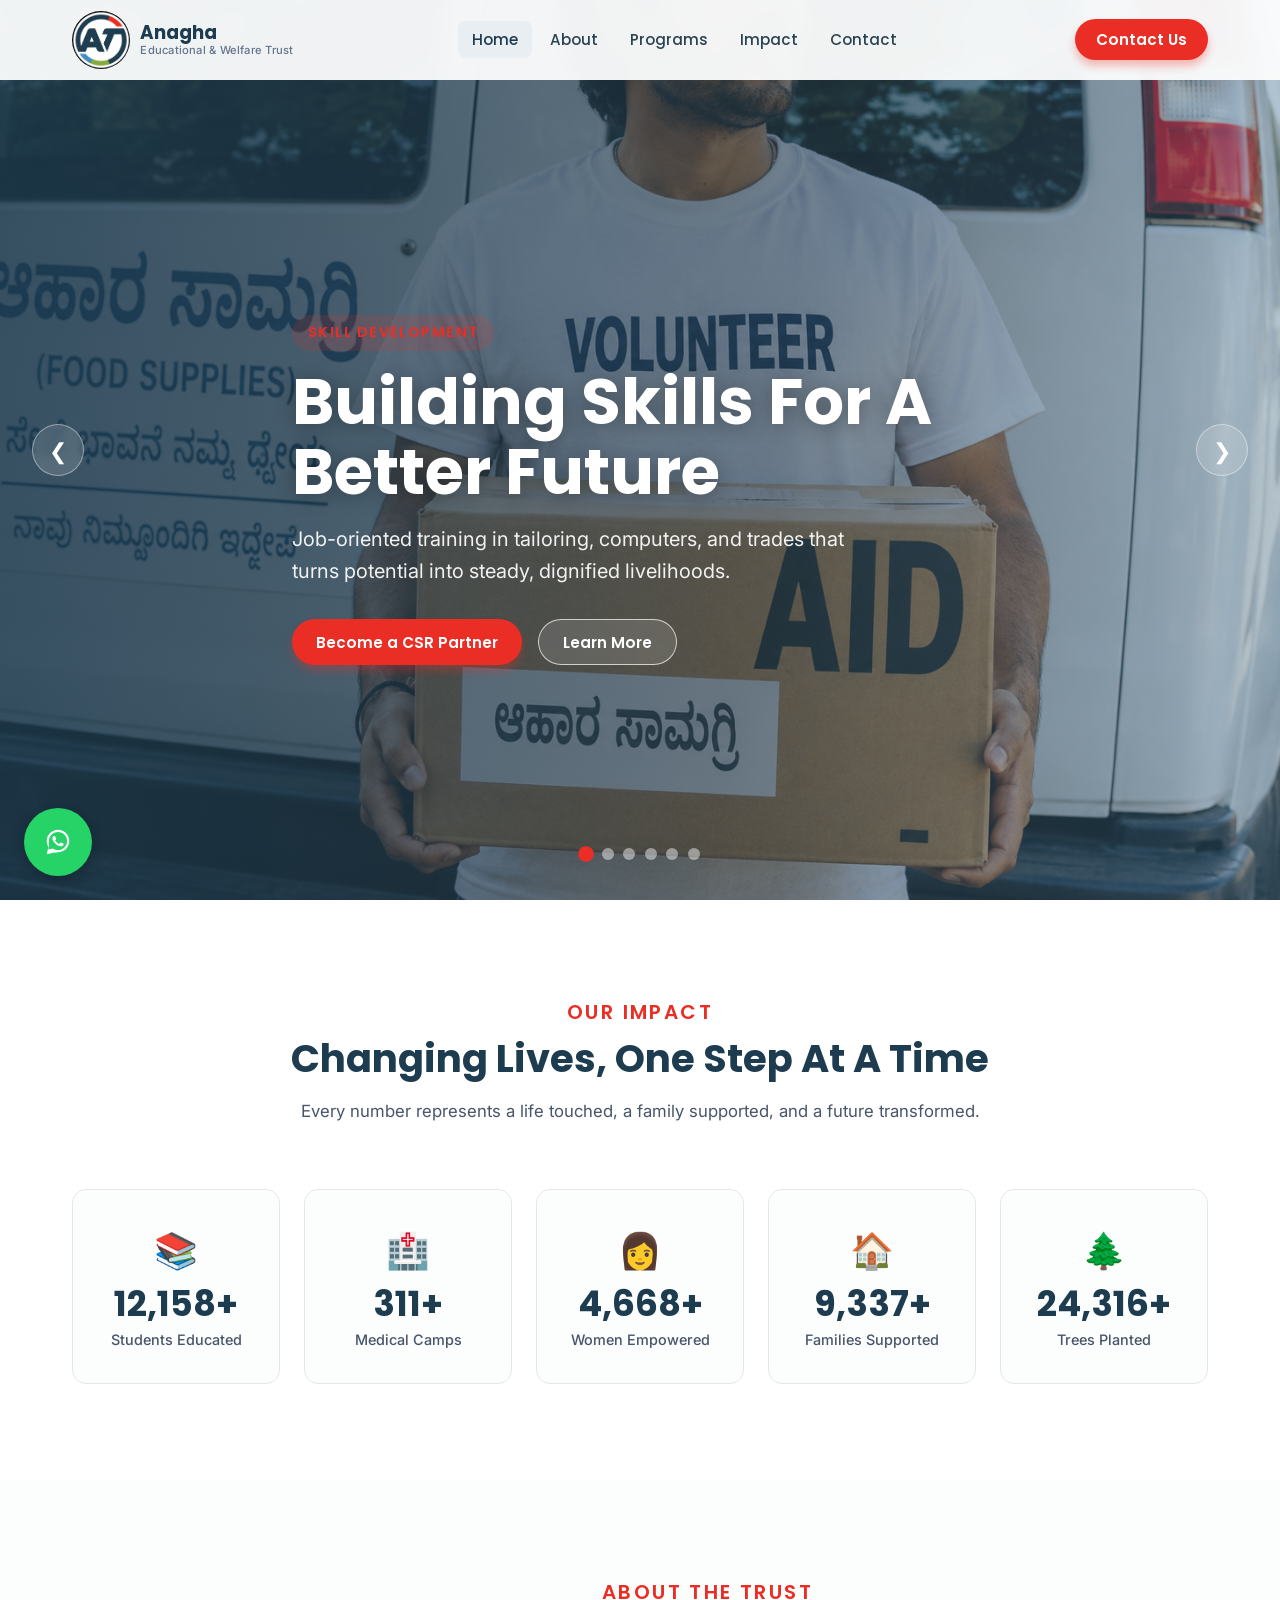
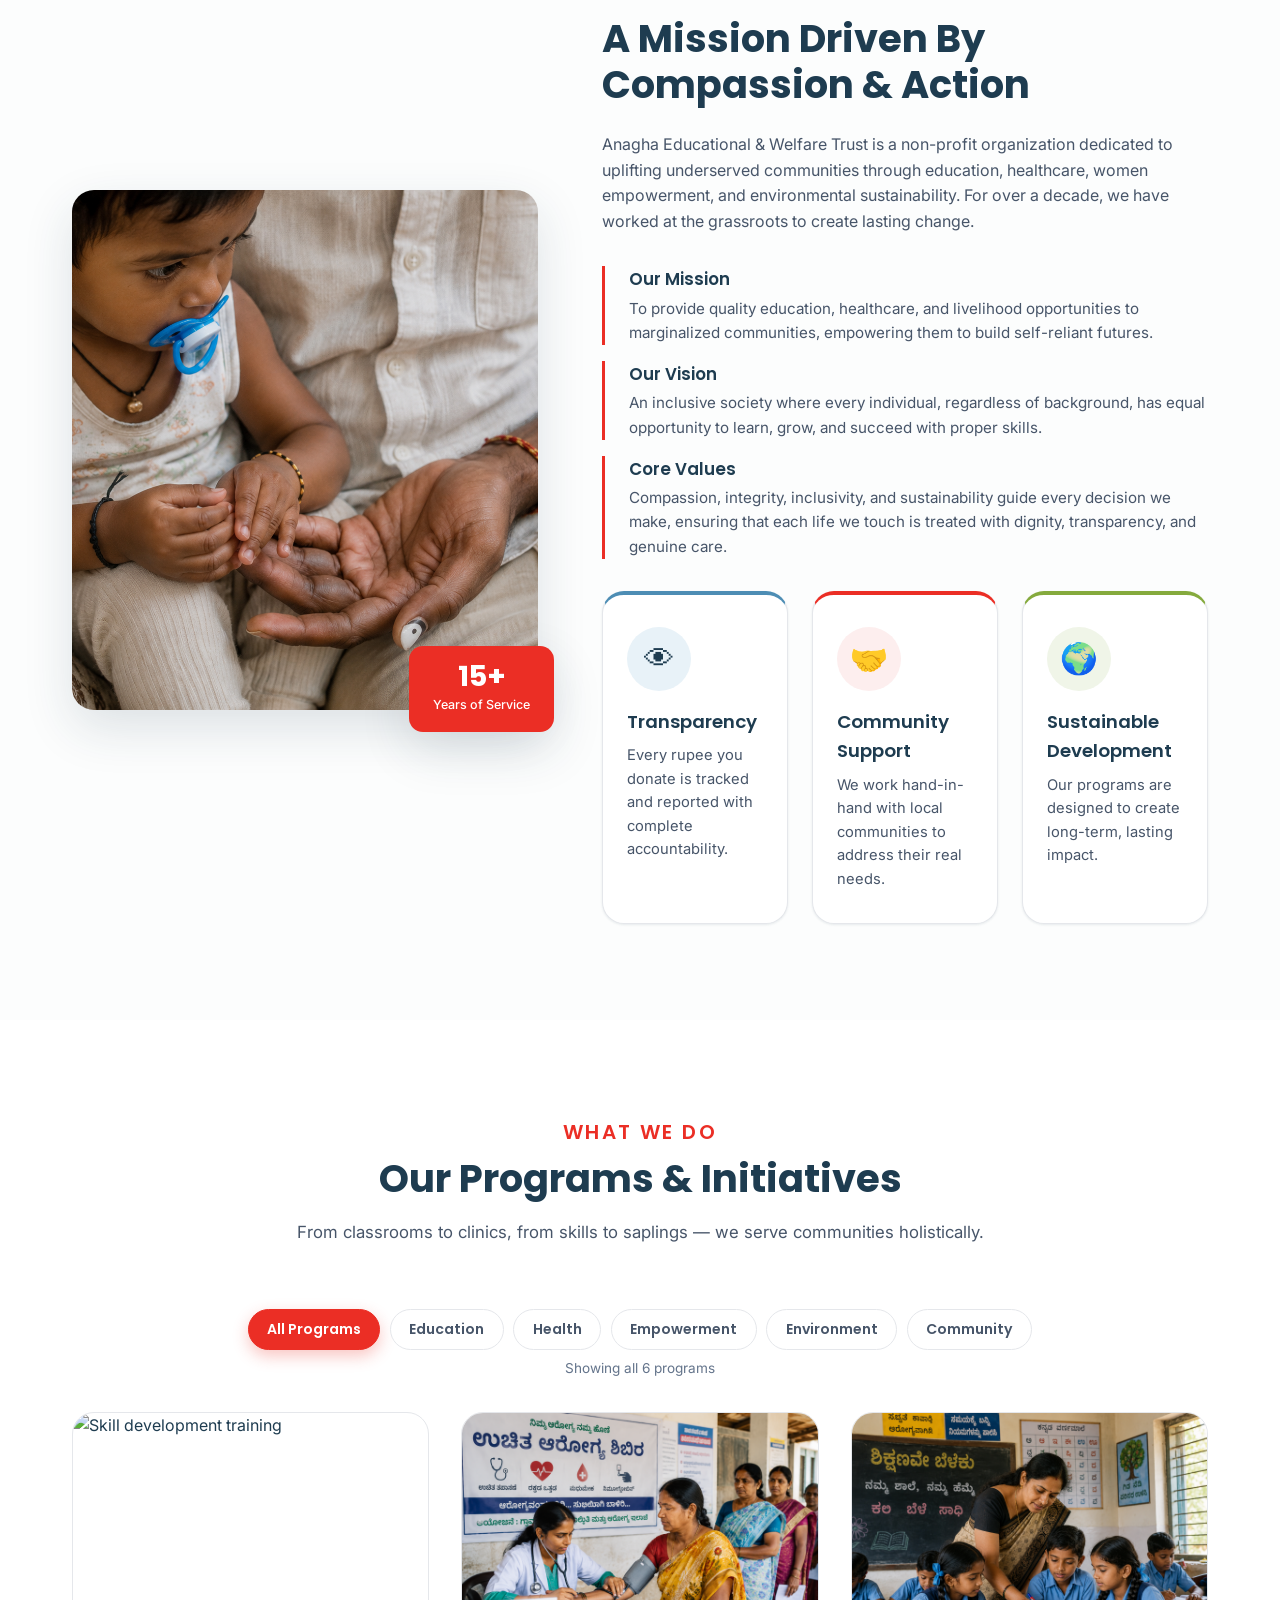
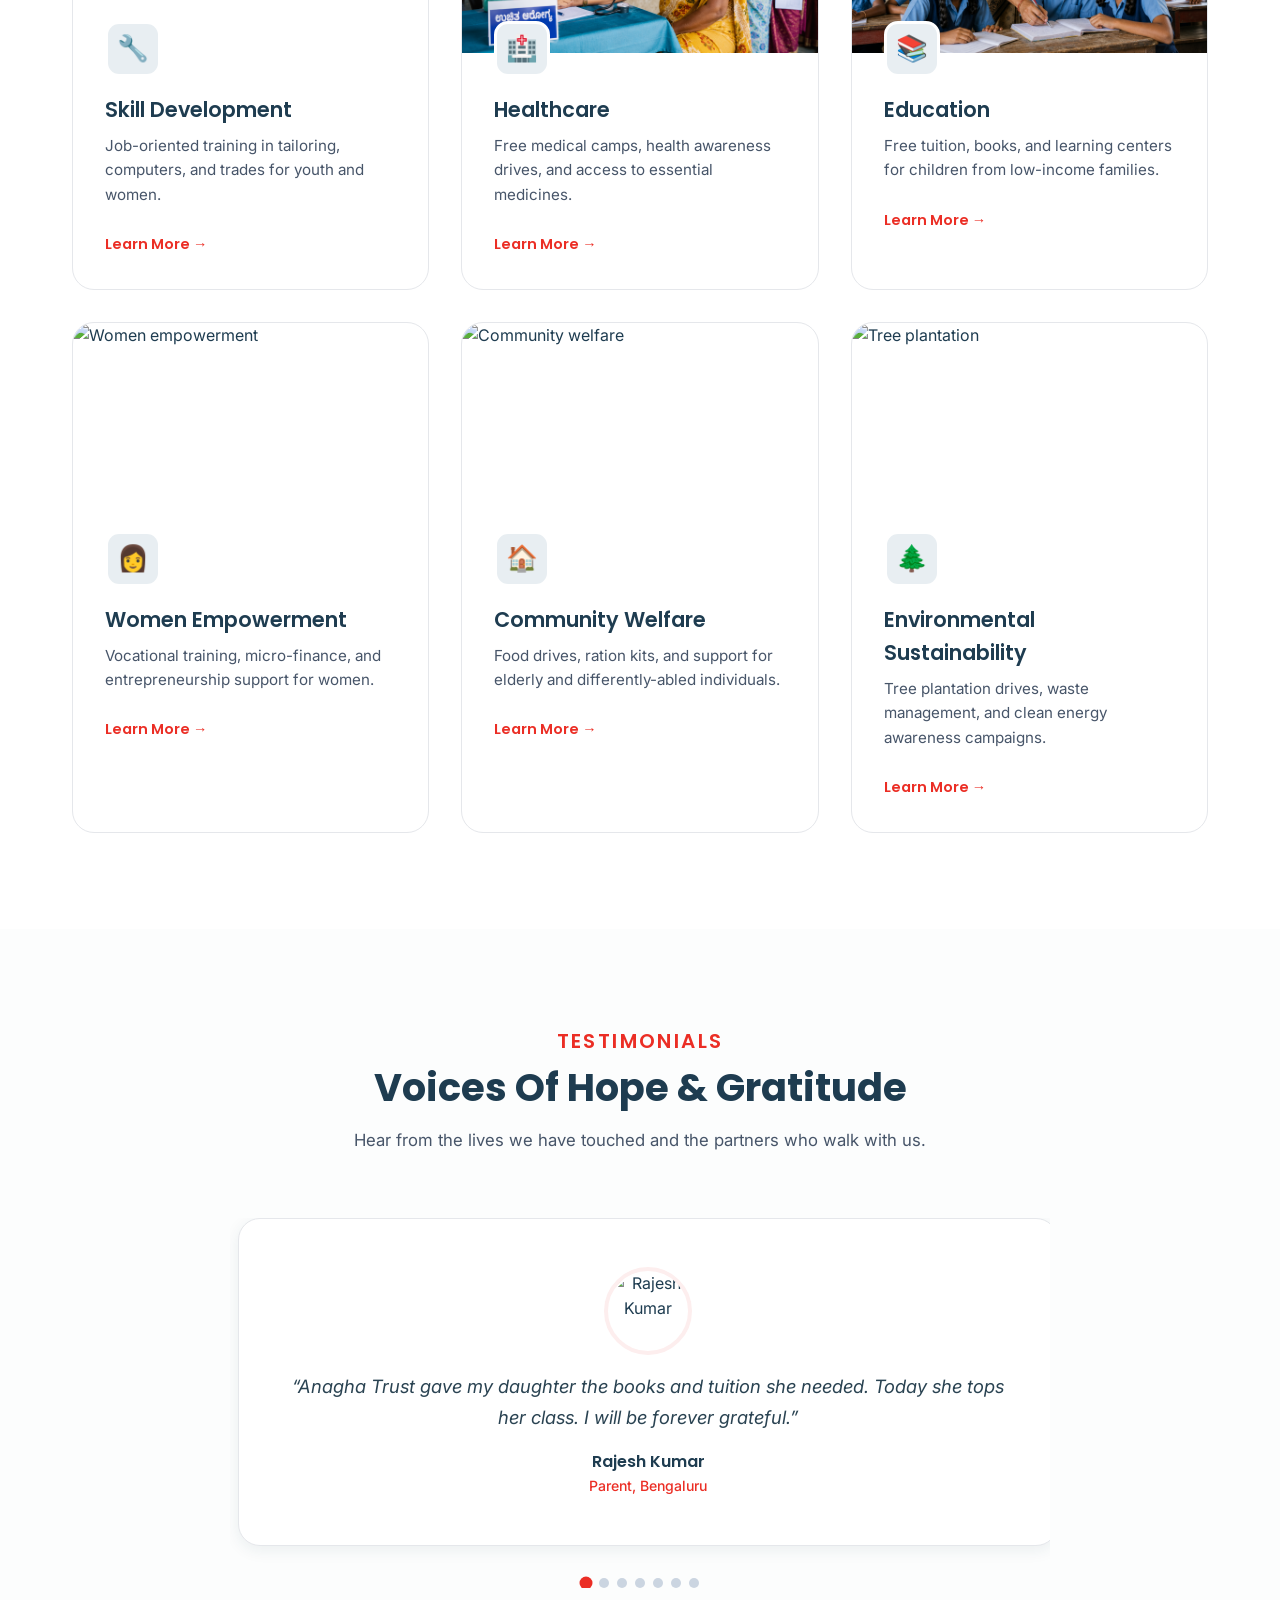
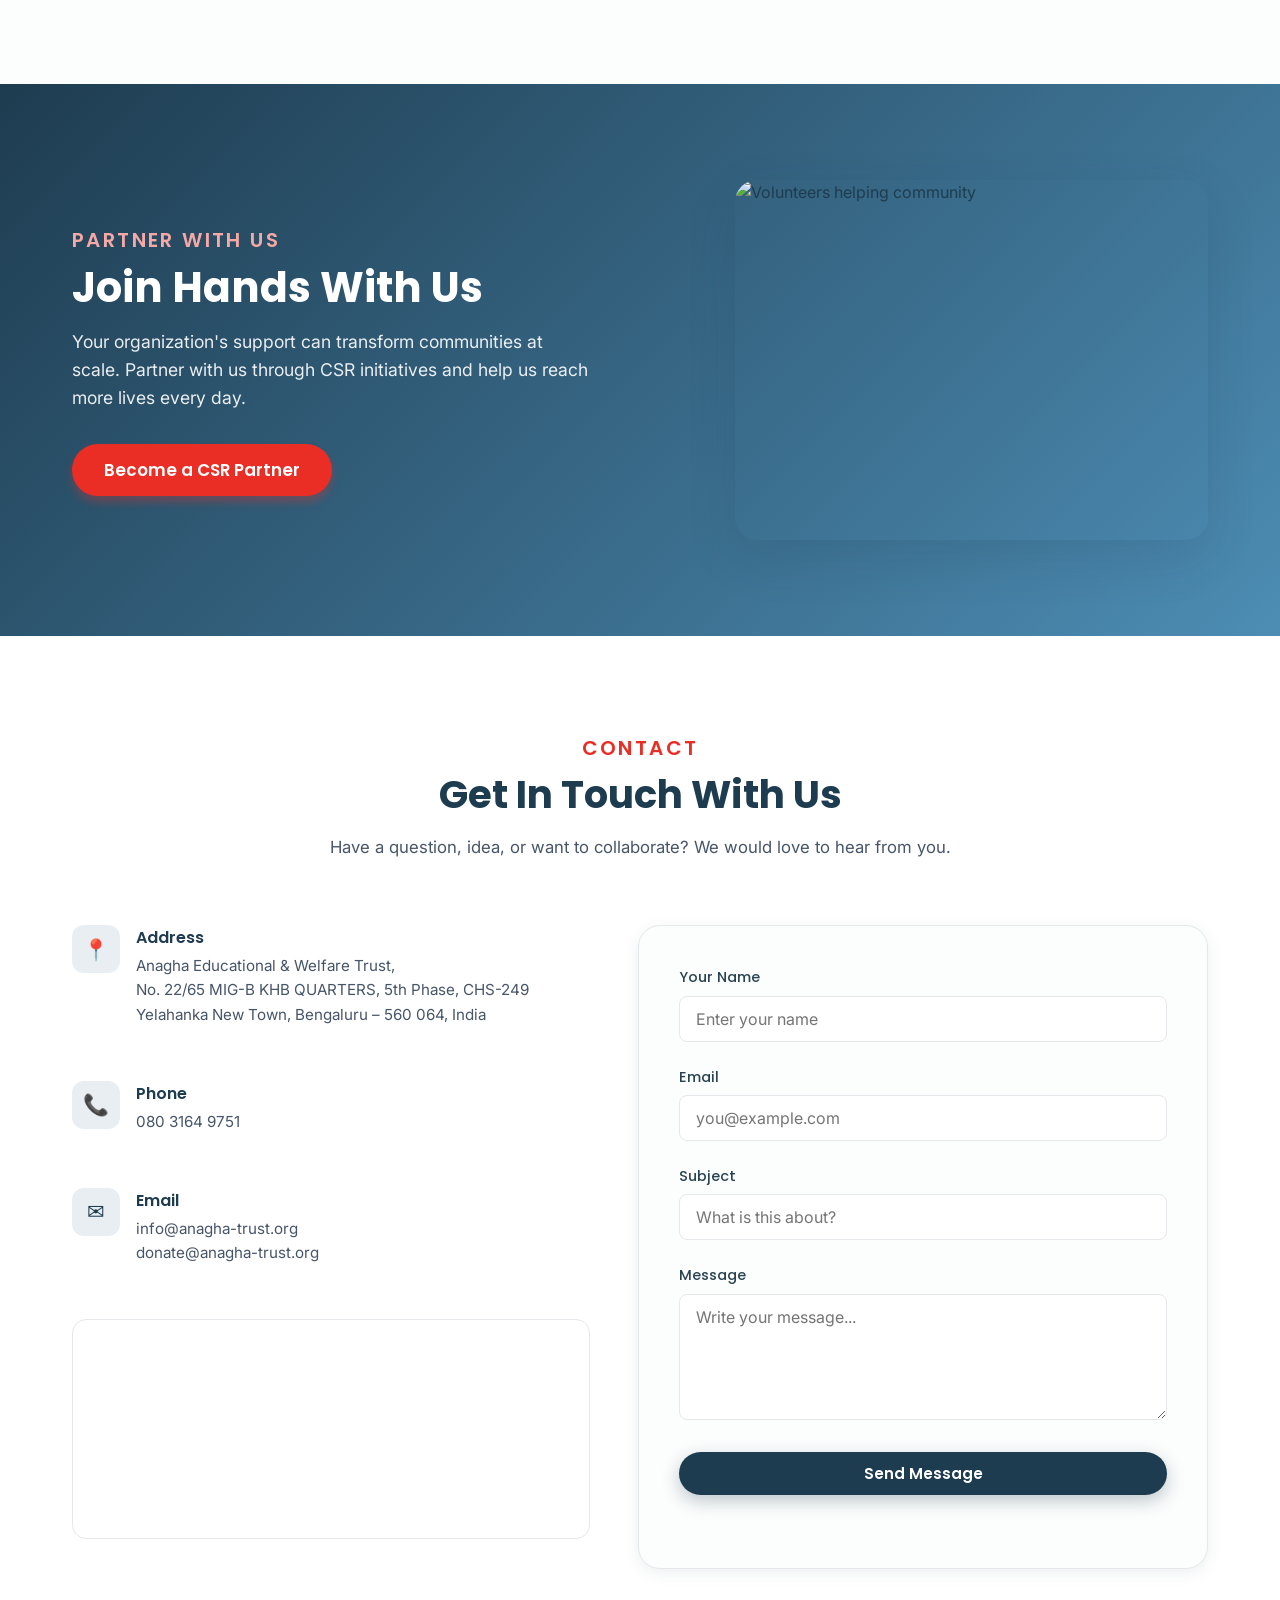
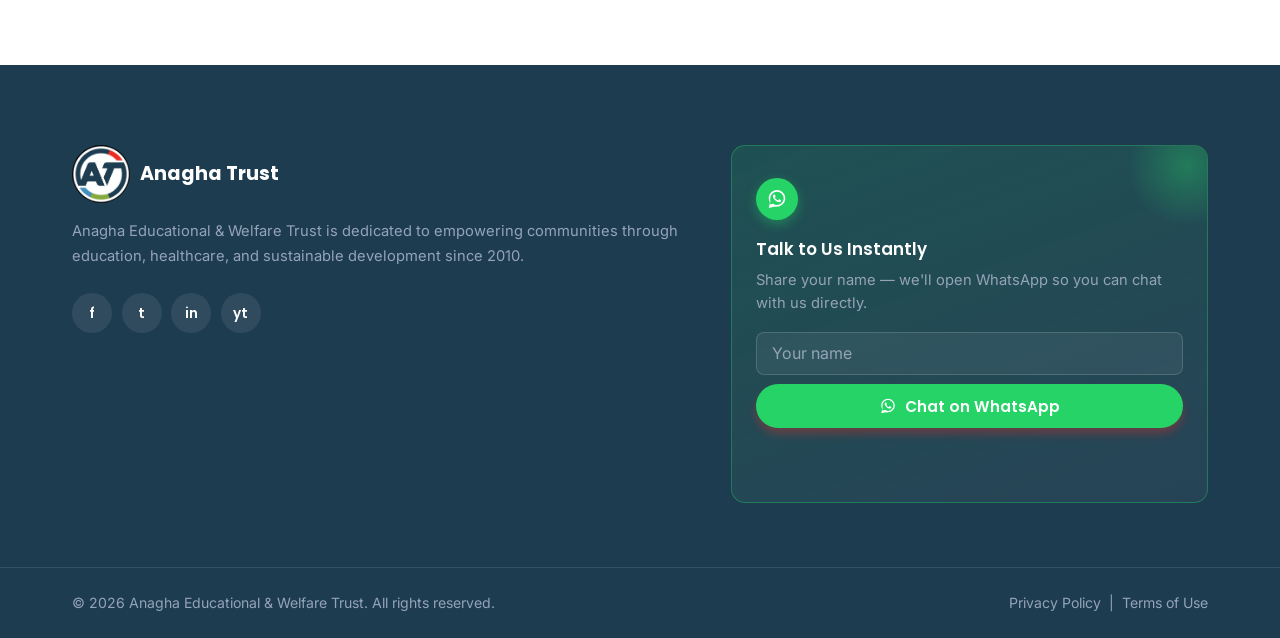
==== index.html @ b2b9fbda "commited all files" ====
<!doctype html>
<html lang="en">
  <head>
  <link rel="apple-touch-icon" href="images/favicon.png">
    <meta charset="UTF-8" />
    <meta name="viewport" content="width=device-width, initial-scale=1.0" />
    <meta
      name="description"
      content="Anagha Educational & Welfare Trust - Empowering communities through education, healthcare, women empowerment, and environmental sustainability."
    />
    <title>Anagha Educational &amp; Welfare Trust</title>

    <link rel="preconnect" href="https://fonts.googleapis.com" />
    <link rel="icon" type="image/png" href="images/favicon.png" />
    <link rel="preconnect" href="https://fonts.gstatic.com" crossorigin />
    <link
      href="https://fonts.googleapis.com/css2?family=Inter:wght@400;500;600&family=Poppins:wght@500;600;700&display=swap"
      rel="stylesheet"
    />

    <link rel="stylesheet" href="style.css" />
  </head>
  <body>
    <!-- ============ HEADER / NAVIGATION ============ -->
    <header class="header" id="header">
      <nav class="nav container" aria-label="Primary navigation">
        <a
          href="#home"
          class="nav__logo"
          aria-label="Anagha Educational and Welfare Trust home"
        >
          <span class="nav__logo-mark"></span>
          <span class="nav__logo-text">
            <span class="nav__logo-title">Anagha</span>
            <span class="nav__logo-sub">Educational &amp; Welfare Trust</span>
          </span>
        </a>

        <ul class="nav__menu" id="navMenu">
          <li><a href="#home" class="nav__link">Home</a></li>
          <li><a href="#about" class="nav__link">About</a></li>
          <li><a href="#programs" class="nav__link">Programs</a></li>
          <li><a href="#impact" class="nav__link">Impact</a></li>
          <li><a href="#contact" class="nav__link">Contact</a></li>
          <li class="nav__cta-mobile">
            <a href="mailto:info@anagha-trust.org" class="btn btn--accent btn--block">Contact Us</a>
          </li>
        </ul>

        <div class="nav__actions">
          <a href="mailto:info@anagha-trust.org" class="btn btn--accent nav__donate"
            >Contact Us</a
          >
          <button
            class="nav__toggle"
            id="navToggle"
            aria-label="Toggle navigation menu"
            aria-expanded="false"
            aria-controls="navMenu"
          >
            <span></span><span></span><span></span>
          </button>
        </div>
      </nav>
    </header>

    <!-- ============ HERO SLIDER ============ -->
    <section class="hero" id="home" aria-label="Hero slider">
      <div class="hero__slider" id="heroSlider">
        <div
          class="hero__slide active"
          style="background-image: url(&quot;images/hero/hero-volunteer.png&quot;)"
        >
          <div class="hero__overlay"></div>
          <div class="hero__content container">
            <p class="hero__eyebrow">Skill Development</p>
            <h1 class="hero__title">Building Skills For A Better Future</h1>
            <p class="hero__text">
              Job-oriented training in tailoring, computers, and trades that
              turns potential into steady, dignified livelihoods.
            </p>
            <div class="hero__buttons">
              <a href="#contact" class="btn btn--accent">Become a CSR Partner</a>
              <a href="skill-development.html" class="btn btn--ghost">Learn More</a>
            </div>
          </div>
        </div>

        <div
          class="hero__slide"
          style="background-image: url(&quot;images/hero/hero-doctor.png&quot;)"
        >
          <div class="hero__overlay"></div>
          <div class="hero__content container">
            <p class="hero__eyebrow">Healthcare For Everyone</p>
            <h1 class="hero__title">Bringing Health To Every Doorstep</h1>
            <p class="hero__text">
              Providing healthcare support to underserved communities through
              free medical camps and awareness drives.
            </p>
            <div class="hero__buttons">
              <a href="#contact" class="btn btn--accent">Become a CSR Partner</a>
              <a href="healthcare.html" class="btn btn--ghost">Learn More</a>
            </div>
          </div>
        </div>

        <div
          class="hero__slide"
          style="background-image: url(&quot;images/hero/hero-school.png&quot;)"
        >
          <div class="hero__overlay"></div>
          <div class="hero__content container">
            <p class="hero__eyebrow">Empowering Education</p>
            <h1 class="hero__title">Education For Every Child</h1>
            <p class="hero__text">
              Every child deserves access to quality education. Together we can
              light the lamp of learning in young lives.
            </p>
            <div class="hero__buttons">
              <a href="#contact" class="btn btn--accent">Become a CSR Partner</a>
              <a href="education.html" class="btn btn--ghost">Learn More</a>
            </div>
          </div>
        </div>

        <div
          class="hero__slide"
          style="background-image: url(&quot;images/hero/hero-women.png&quot;)"
        >
          <div class="hero__overlay"></div>
          <div class="hero__content container">
            <p class="hero__eyebrow">Women Empowerment</p>
            <h1 class="hero__title">Building Strong Communities</h1>
            <p class="hero__text">
              Helping women become financially independent through skill
              training and livelihood support.
            </p>
            <div class="hero__buttons">
              <a href="#contact" class="btn btn--accent">Become a CSR Partner</a>
              <a href="women-empowerment.html" class="btn btn--ghost">Learn More</a>
            </div>
          </div>
        </div>

        <div
          class="hero__slide"
          style="background-image: url(&quot;images/hero.png&quot;)"
        >
          <div class="hero__overlay"></div>
          <div class="hero__content container">
            <p class="hero__eyebrow">Community Welfare</p>
            <h1 class="hero__title">Standing By Every Family In Need</h1>
            <p class="hero__text">
              Food drives, ration kits, and steady support for elderly and
              differently-abled members of our communities.
            </p>
            <div class="hero__buttons">
              <a href="#contact" class="btn btn--accent">Become a CSR Partner</a>
              <a href="community-welfare.html" class="btn btn--ghost">Learn More</a>
            </div>
          </div>
        </div>

        <div
          class="hero__slide"
          style="background-image: url(&quot;images/hero/hero-agriculture.png&quot;)"
        >
          <div class="hero__overlay"></div>
          <div class="hero__content container">
            <p class="hero__eyebrow">Environmental Sustainability</p>
            <h1 class="hero__title">Protect Our Environment</h1>
            <p class="hero__text">
              Tree plantation drives, waste management, and clean energy
              awareness campaigns for generations to come.
            </p>
            <div class="hero__buttons">
              <a href="#contact" class="btn btn--accent">Become a CSR Partner</a>
              <a href="environmental-sustainability.html" class="btn btn--ghost">Learn More</a>
            </div>
          </div>
        </div>

        <button
          class="hero__arrow hero__arrow--prev"
          id="heroPrev"
          aria-label="Previous slide"
        >
          &#10094;
        </button>
        <button
          class="hero__arrow hero__arrow--next"
          id="heroNext"
          aria-label="Next slide"
        >
          &#10095;
        </button>

        <div
          class="hero__dots"
          id="heroDots"
          role="tablist"
          aria-label="Slide navigation"
        ></div>
      </div>
    </section>

    <!-- ============ IMPACT COUNTERS ============ -->
    <section class="impact" id="impact" aria-label="Our impact in numbers">
      <div class="container">
        <div class="section-head">
          <p class="section-head__eyebrow">Our Impact</p>
          <h2 class="section-head__title">
            Changing Lives, One Step At A Time
          </h2>
          <p class="section-head__text">
            Every number represents a life touched, a family supported, and a
            future transformed.
          </p>
        </div>

        <div class="impact__grid">
          <div class="impact__card">
            <div class="impact__icon" aria-hidden="true">&#128218;</div>
            <div class="impact__number" data-target="12500" data-suffix="+">
              0
            </div>
            <p class="impact__label">Students Educated</p>
          </div>
          <div class="impact__card">
            <div class="impact__icon" aria-hidden="true">&#127973;</div>
            <div class="impact__number" data-target="320" data-suffix="+">
              0
            </div>
            <p class="impact__label">Medical Camps</p>
          </div>
          <div class="impact__card">
            <div class="impact__icon" aria-hidden="true">&#128105;</div>
            <div class="impact__number" data-target="4800" data-suffix="+">
              0
            </div>
            <p class="impact__label">Women Empowered</p>
          </div>
          <div class="impact__card">
            <div class="impact__icon" aria-hidden="true">&#127968;</div>
            <div class="impact__number" data-target="9600" data-suffix="+">
              0
            </div>
            <p class="impact__label">Families Supported</p>
          </div>
          <div class="impact__card">
            <div class="impact__icon" aria-hidden="true">&#127794;</div>
            <div class="impact__number" data-target="25000" data-suffix="+">
              0
            </div>
            <p class="impact__label">Trees Planted</p>
          </div>
        </div>
      </div>
    </section>

    <!-- ============ ABOUT ============ -->
    <section class="about" id="about" aria-label="About the trust">
      <div class="container about__grid">
        <div class="about__media">
          <img
            src="images/baby.png"
            alt="Anagha Trust volunteers and community members together"
            loading="lazy"
          />
          <div class="about__badge">
            <span class="about__badge-num">15+</span>
            <span class="about__badge-text">Years of Service</span>
          </div>
        </div>

        <div class="about__body">
          <p class="section-head__eyebrow">About The Trust</p>
          <h2 class="section-head__title about__title">
            A Mission Driven By Compassion &amp; Action
          </h2>
          <p class="about__text">
            Anagha Educational &amp; Welfare Trust is a non-profit organization
            dedicated to uplifting underserved communities through education,
            healthcare, women empowerment, and environmental sustainability. For
            over a decade, we have worked at the grassroots to create lasting
            change.
          </p>

          <div class="about__mvv">
            <div class="about__mvv-item">
              <h3 class="about__mvv-title">Our Mission</h3>
              <p>
                To provide quality education, healthcare, and livelihood
                opportunities to marginalized communities, empowering them to
                build self-reliant futures.
              </p>
            </div>
            <div class="about__mvv-item">
              <h3 class="about__mvv-title">Our Vision</h3>
              <p>
                An inclusive society where every individual, regardless of
                background, has equal opportunity to learn, grow, and succeed
                with proper skills.
              </p>
            </div>
            <div class="about__mvv-item">
              <h3 class="about__mvv-title">Core Values</h3>
              <p>
                Compassion, integrity, inclusivity, and sustainability guide
                every decision we make, ensuring that each life we touch is
                treated with dignity, transparency, and genuine care.
              </p>
            </div>
          </div>

          <div class="about__features">
            <div class="feature-card">
              <div class="feature-card__icon" aria-hidden="true">&#128065;</div>
              <h3>Transparency</h3>
              <p>
                Every rupee you donate is tracked and reported with complete
                accountability.
              </p>
            </div>
            <div class="feature-card">
              <div class="feature-card__icon" aria-hidden="true">&#129309;</div>
              <h3>Community Support</h3>
              <p>
                We work hand-in-hand with local communities to address their
                real needs.
              </p>
            </div>
            <div class="feature-card">
              <div class="feature-card__icon" aria-hidden="true">&#127757;</div>
              <h3>Sustainable Development</h3>
              <p>
                Our programs are designed to create long-term, lasting impact.
              </p>
            </div>
          </div>
        </div>
      </div>
    </section>

    <!-- ============ PROGRAMS ============ -->
    <section class="programs" id="programs" aria-label="Our programs">
      <div class="container">
        <div class="section-head">
          <p class="section-head__eyebrow">What We Do</p>
          <h2 class="section-head__title">Our Programs &amp; Initiatives</h2>
          <p class="section-head__text">
            From classrooms to clinics, from skills to saplings — we serve
            communities holistically.
          </p>
        </div>

        <div
          class="programs__filters"
          role="tablist"
          aria-label="Filter programs by category"
        >
          <button
            type="button"
            class="programs__filter is-active"
            data-filter="all"
            role="tab"
            aria-selected="true"
          >
            All Programs
          </button>
          <button
            type="button"
            class="programs__filter"
            data-filter="education"
            role="tab"
            aria-selected="false"
          >
            Education
          </button>
          <button
            type="button"
            class="programs__filter"
            data-filter="health"
            role="tab"
            aria-selected="false"
          >
            Health
          </button>
          <button
            type="button"
            class="programs__filter"
            data-filter="empowerment"
            role="tab"
            aria-selected="false"
          >
            Empowerment
          </button>
          <button
            type="button"
            class="programs__filter"
            data-filter="environment"
            role="tab"
            aria-selected="false"
          >
            Environment
          </button>
          <button
            type="button"
            class="programs__filter"
            data-filter="community"
            role="tab"
            aria-selected="false"
          >
            Community
          </button>
        </div>

        <p class="programs__count" id="programsCount" aria-live="polite"></p>

        <div class="programs__grid">
          <!-- Row 1 -->
          <article class="program-card" data-category="empowerment">
            <div class="program-card__media">
              <img
                src="https://images.pexels.com/photos/5212703/pexels-photo-5212703.jpeg?auto=compress&cs=tinysrgb&w=600"
                alt="Skill development training"
                loading="lazy"
              />
            </div>
            <div class="program-card__body">
              <div class="program-card__icon" aria-hidden="true">&#128295;</div>
              <h3 class="program-card__title">Skill Development</h3>
              <p class="program-card__text">
                Job-oriented training in tailoring, computers, and trades for
                youth and women.
              </p>
              <a href="skill-development.html" class="program-card__link"
                >Learn More &rarr;</a
              >
            </div>
          </article>

          <article class="program-card" data-category="health">
            <div class="program-card__media">
              <img
                src="images/gallary/healthcare.png"
                alt="Healthcare checkup"
                loading="lazy"
              />
            </div>
            <div class="program-card__body">
              <div class="program-card__icon" aria-hidden="true">&#127973;</div>
              <h3 class="program-card__title">Healthcare</h3>
              <p class="program-card__text">
                Free medical camps, health awareness drives, and access to
                essential medicines.
              </p>
              <a href="healthcare.html" class="program-card__link"
                >Learn More &rarr;</a
              >
            </div>
          </article>

          <article class="program-card" data-category="education">
            <div class="program-card__media">
              <img
                src="images/gallary/education.png"
                alt="Children in a classroom"
                loading="lazy"
              />
            </div>
            <div class="program-card__body">
              <div class="program-card__icon" aria-hidden="true">&#128218;</div>
              <h3 class="program-card__title">Education</h3>
              <p class="program-card__text">
                Free tuition, books, and learning centers for children from
                low-income families.
              </p>
              <a href="education.html" class="program-card__link"
                >Learn More &rarr;</a
              >
            </div>
          </article>

          <!-- Row 2 -->
          <article class="program-card" data-category="empowerment">
            <div class="program-card__media">
              <img
                src="https://images.pexels.com/photos/3194519/pexels-photo-3194519.jpeg?auto=compress&cs=tinysrgb&w=600"
                alt="Women empowerment"
                loading="lazy"
              />
            </div>
            <div class="program-card__body">
              <div class="program-card__icon" aria-hidden="true">&#128105;</div>
              <h3 class="program-card__title">Women Empowerment</h3>
              <p class="program-card__text">
                Vocational training, micro-finance, and entrepreneurship support
                for women.
              </p>
              <a href="women-empowerment.html" class="program-card__link"
                >Learn More &rarr;</a
              >
            </div>
          </article>

          <article class="program-card" data-category="community">
            <div class="program-card__media">
              <img
                src="https://images.pexels.com/photos/6646917/pexels-photo-6646917.jpeg?auto=compress&cs=tinysrgb&w=600"
                alt="Community welfare"
                loading="lazy"
              />
            </div>
            <div class="program-card__body">
              <div class="program-card__icon" aria-hidden="true">&#127968;</div>
              <h3 class="program-card__title">Community Welfare</h3>
              <p class="program-card__text">
                Food drives, ration kits, and support for elderly and
                differently-abled individuals.
              </p>
              <a href="community-welfare.html" class="program-card__link"
                >Learn More &rarr;</a
              >
            </div>
          </article>

          <article class="program-card" data-category="environment">
            <div class="program-card__media">
              <img
                src="https://images.pexels.com/photos/7656721/pexels-photo-7656721.jpeg?auto=compress&cs=tinysrgb&w=600"
                alt="Tree plantation"
                loading="lazy"
              />
            </div>
            <div class="program-card__body">
              <div class="program-card__icon" aria-hidden="true">&#127794;</div>
              <h3 class="program-card__title">Environmental Sustainability</h3>
              <p class="program-card__text">
                Tree plantation drives, waste management, and clean energy
                awareness campaigns.
              </p>
              <a href="environmental-sustainability.html" class="program-card__link"
                >Learn More &rarr;</a
              >
            </div>
          </article>
        </div>
      </div>
    </section>

    <!-- ============ TESTIMONIALS ============ -->
    <section class="testimonials" id="testimonials" aria-label="Testimonials">
      <div class="container">
        <div class="section-head">
          <p class="section-head__eyebrow">Testimonials</p>
          <h2 class="section-head__title">Voices Of Hope &amp; Gratitude</h2>
          <p class="section-head__text">
            Hear from the lives we have touched and the partners who walk with
            us.
          </p>
        </div>

        <div class="testimonial-slider" id="testimonialSlider">
          <div class="testimonial-track" id="testimonialTrack">
            <article class="testimonial">
              <div class="testimonial__photo">
                <img
                  src="https://images.pexels.com/photos/220453/pexels-photo-220453.jpeg?auto=compress&cs=tinysrgb&w=200"
                  alt="Rajesh Kumar"
                  loading="lazy"
                />
              </div>
              <p class="testimonial__quote">
                &ldquo;Anagha Trust gave my daughter the books and tuition she
                needed. Today she tops her class. I will be forever
                grateful.&rdquo;
              </p>
              <h4 class="testimonial__name">Rajesh Kumar</h4>
              <p class="testimonial__role">Parent, Bengaluru</p>
            </article>

            <article class="testimonial">
              <div class="testimonial__photo">
                <img
                  src="https://images.pexels.com/photos/415829/pexels-photo-415829.jpeg?auto=compress&cs=tinysrgb&w=200"
                  alt="Lakshmi Devi"
                  loading="lazy"
                />
              </div>
              <p class="testimonial__quote">
                &ldquo;The tailoring training helped me start my own small
                business. I now support my family with dignity and pride.&rdquo;
              </p>
              <h4 class="testimonial__name">Lakshmi Devi</h4>
              <p class="testimonial__role">Beneficiary, Mysuru</p>
            </article>

            <article class="testimonial">
              <div class="testimonial__photo">
                <img
                  src="https://images.pexels.com/photos/1222271/pexels-photo-1222271.jpeg?auto=compress&cs=tinysrgb&w=200"
                  alt="Dr. Arjun Reddy"
                  loading="lazy"
                />
              </div>
              <p class="testimonial__quote">
                &ldquo;As a volunteer doctor, I have seen their medical camps
                reach the most remote villages. Truly selfless service.&rdquo;
              </p>
              <h4 class="testimonial__name">Dr. Arjun Reddy</h4>
              <p class="testimonial__role">Volunteer Doctor</p>
            </article>

            <article class="testimonial">
              <div class="testimonial__photo">
                <img
                  src="https://images.pexels.com/photos/733872/pexels-photo-733872.jpeg?auto=compress&cs=tinysrgb&w=200"
                  alt="Priya Sharma"
                  loading="lazy"
                />
              </div>
              <p class="testimonial__quote">
                &ldquo;I have been a donor for three years. The transparency and
                impact reports I receive make me confident in my support.&rdquo;
              </p>
              <h4 class="testimonial__name">Priya Sharma</h4>
              <p class="testimonial__role">Regular Donor</p>
            </article>

            <article class="testimonial">
              <div class="testimonial__photo">
                <img
                  src="https://images.pexels.com/photos/2379004/pexels-photo-2379004.jpeg?auto=compress&cs=tinysrgb&w=200"
                  alt="Vikram Nair"
                  loading="lazy"
                />
              </div>
              <p class="testimonial__quote">
                &ldquo;Partnering with Anagha Trust for our CSR initiatives has
                been seamless. Their reporting and ground impact are
                outstanding.&rdquo;
              </p>
              <h4 class="testimonial__name">Vikram Nair</h4>
              <p class="testimonial__role">CSR Partner, TechCore Industries</p>
            </article>

            <article class="testimonial">
              <div class="testimonial__photo">
                <img
                  src="https://images.pexels.com/photos/3812743/pexels-photo-3812743.jpeg?auto=compress&cs=tinysrgb&w=200"
                  alt="Meena Iyer"
                  loading="lazy"
                />
              </div>
              <p class="testimonial__quote">
                &ldquo;Teaching at the learning center has shown me how far a
                little consistency and care can take a child's education.&rdquo;
              </p>
              <h4 class="testimonial__name">Meena Iyer</h4>
              <p class="testimonial__role">Volunteer Teacher</p>
            </article>

            <article class="testimonial">
              <div class="testimonial__photo">
                <img
                  src="https://images.pexels.com/photos/2379005/pexels-photo-2379005.jpeg?auto=compress&cs=tinysrgb&w=200"
                  alt="Suresh Patil"
                  loading="lazy"
                />
              </div>
              <p class="testimonial__quote">
                &ldquo;The skill development course gave me the confidence and
                certification to land my first full-time job.&rdquo;
              </p>
              <h4 class="testimonial__name">Suresh Patil</h4>
              <p class="testimonial__role">Program Graduate, Skill Development</p>
            </article>
          </div>

          <div
            class="testimonial__dots"
            id="testimonialDots"
            role="tablist"
            aria-label="Testimonial navigation"
          ></div>
        </div>
      </div>
    </section>

    <!-- ============ VOLUNTEER CTA ============ -->
    <section
      class="volunteer"
      id="volunteer"
      aria-label="Volunteer call to action"
    >
      <div class="container volunteer__inner">
        <div class="volunteer__content">
          <p class="section-head__eyebrow section-head__eyebrow--light">
            Partner With Us
          </p>
          <h2 class="volunteer__title">Join Hands With Us</h2>
          <p class="volunteer__text">
            Your organization's support can transform communities at scale.
            Partner with us through CSR initiatives and help us reach more
            lives every day.
          </p>
          <a href="#contact" class="btn btn--accent btn--lg"
            >Become a CSR Partner</a
          >
        </div>
        <div class="volunteer__media">
          <img
            src="https://images.pexels.com/photos/6646917/pexels-photo-6646917.jpeg?auto=compress&cs=tinysrgb&w=700"
            alt="Volunteers helping community"
            loading="lazy"
          />
        </div>
      </div>
    </section>
    <!-- ============ CONTACT ============ -->
    <section class="contact" id="contact" aria-label="Contact us">
      <div class="container">
        <div class="section-head">
          <p class="section-head__eyebrow">Contact</p>
          <h2 class="section-head__title">Get In Touch With Us</h2>
          <p class="section-head__text">
            Have a question, idea, or want to collaborate? We would love to hear
            from you.
          </p>
        </div>

        <div class="contact__grid">
          <div class="contact__info">
            <div class="contact__info-item">
              <div class="contact__info-icon" aria-hidden="true">&#128205;</div>
              <div>
                <h4>Address</h4>
                <p>
                  Anagha Educational &amp; Welfare Trust,<br />
                  No. 22/65 MIG-B KHB QUARTERS, 5th Phase, CHS-249 Yelahanka New
                  Town, Bengaluru – 560 064, India<br />
                </p>
              </div>
            </div>
            <div class="contact__info-item">
              <div class="contact__info-icon" aria-hidden="true">&#128222;</div>
              <div>
                <h4>Phone</h4>
                <p>
                  <a href="tel:+918031649751">080 3164 9751</a>
                </p>
              </div>
            </div>
            <div class="contact__info-item">
              <div class="contact__info-icon" aria-hidden="true">&#9993;</div>
              <div>
                <h4>Email</h4>
                <p>
                  <a href="mailto:info@anagha-trust.org"
                    >info@anagha-trust.org</a
                  ><br /><a href="mailto:donate@anagha-trust.org"
                    >donate@anagha-trust.org</a
                  >
                </p>
              </div>
            </div>

            <div class="contact__map" aria-label="Map placeholder">
              <iframe
                title="Google Maps location of Anagha Trust"
                src="https://maps.google.com/maps?q=13.103976,77.573477&z=18&output=embed"
                loading="eager"
                referrerpolicy="no-referrer-when-downgrade"
              ></iframe>
            </div>
          </div>

          <form class="contact__form" id="contactForm" novalidate>
            <div class="field">
              <label for="cName">Your Name</label>
              <input
                type="text"
                id="cName"
                name="name"
                placeholder="Enter your name"
                required
              />
            </div>
            <div class="field">
              <label for="cEmail">Email</label>
              <input
                type="email"
                id="cEmail"
                name="email"
                placeholder="you@example.com"
                required
              />
            </div>
            <div class="field">
              <label for="cSubject">Subject</label>
              <input
                type="text"
                id="cSubject"
                name="subject"
                placeholder="What is this about?"
                required
              />
            </div>
            <div class="field">
              <label for="cMessage">Message</label>
              <textarea
                id="cMessage"
                name="message"
                rows="5"
                placeholder="Write your message..."
                required
              ></textarea>
            </div>
            <button type="submit" class="btn btn--primary btn--block">
              Send Message
            </button>
            <p class="form-message" id="contactMessage" role="status"></p>
          </form>
        </div>
      </div>
    </section>

    <!-- ============ FOOTER ============ -->
    <footer class="footer" aria-label="Site footer">
      <div class="container footer__grid">
        <div class="footer__col footer__col--about">
          <a href="#home" class="footer__logo">
            <span class="nav__logo-mark"></span>
            <span>Anagha Trust</span>
          </a>
          <p class="footer__about">
            Anagha Educational &amp; Welfare Trust is dedicated to empowering
            communities through education, healthcare, and sustainable
            development since 2010.
          </p>
          <div class="footer__social">
            <a href="#" aria-label="Facebook" class="footer__social-link">f</a>
            <a href="#" aria-label="Twitter" class="footer__social-link">t</a>
            <a href="#" aria-label="Instagram" class="footer__social-link"
              >in</a
            >
            <a href="#" aria-label="YouTube" class="footer__social-link">yt</a>
          </div>
        </div>

        <div class="footer__col footer__col--newsletter">
          <div class="wa-subscribe">
            <div class="wa-subscribe__icon">
              <svg
                viewBox="0 0 32 32"
                xmlns="http://www.w3.org/2000/svg"
                width="22"
                height="22"
                fill="#ffffff"
              >
                <path
                  d="M16.004 3C9.376 3 4 8.373 4 15c0 2.276.633 4.402 1.732 6.216L4 29l7.98-1.688A11.93 11.93 0 0 0 16.004 27C22.63 27 28 21.627 28 15S22.63 3 16.004 3zm0 21.7c-1.95 0-3.77-.55-5.318-1.5l-.382-.227-4.73 1.001 1.02-4.6-.25-.395A9.66 9.66 0 0 1 6.3 15c0-5.35 4.353-9.7 9.704-9.7 5.35 0 9.7 4.35 9.7 9.7 0 5.352-4.35 9.7-9.7 9.7zm5.34-7.26c-.293-.147-1.734-.856-2.003-.954-.268-.098-.464-.147-.66.147-.196.293-.757.953-.928 1.15-.17.196-.34.22-.634.073-.293-.147-1.237-.456-2.356-1.454-.87-.776-1.458-1.735-1.629-2.028-.17-.293-.018-.451.128-.598.132-.131.293-.34.44-.51.146-.17.195-.293.293-.488.098-.196.049-.367-.024-.514-.073-.147-.66-1.59-.904-2.178-.238-.573-.48-.495-.66-.504-.17-.008-.366-.01-.562-.01-.196 0-.514.073-.783.367-.269.293-1.027 1.004-1.027 2.448 0 1.444 1.052 2.84 1.198 3.036.146.196 2.07 3.16 5.017 4.432.701.303 1.248.484 1.675.62.704.224 1.344.192 1.85.117.564-.084 1.734-.709 1.979-1.393.244-.684.244-1.27.171-1.393-.073-.122-.269-.196-.562-.343z"
                />
              </svg>
            </div>
            <h4 class="footer__heading">Talk to Us Instantly</h4>
            <p>
              Share your name — we'll open WhatsApp so you can chat with us
              directly.
            </p>
            <form class="wa-subscribe__form" id="newsletterForm" novalidate>
              <input
                type="text"
                name="name"
                id="waName"
                placeholder="Your name"
                aria-label="Your name"
                required
              />
              <button type="submit" class="btn btn--accent wa-subscribe__btn">
                <svg
                  viewBox="0 0 32 32"
                  xmlns="http://www.w3.org/2000/svg"
                  width="18"
                  height="18"
                  fill="currentColor"
                >
                  <path
                    d="M16.004 3C9.376 3 4 8.373 4 15c0 2.276.633 4.402 1.732 6.216L4 29l7.98-1.688A11.93 11.93 0 0 0 16.004 27C22.63 27 28 21.627 28 15S22.63 3 16.004 3zm0 21.7c-1.95 0-3.77-.55-5.318-1.5l-.382-.227-4.73 1.001 1.02-4.6-.25-.395A9.66 9.66 0 0 1 6.3 15c0-5.35 4.353-9.7 9.704-9.7 5.35 0 9.7 4.35 9.7 9.7 0 5.352-4.35 9.7-9.7 9.7zm5.34-7.26c-.293-.147-1.734-.856-2.003-.954-.268-.098-.464-.147-.66.147-.196.293-.757.953-.928 1.15-.17.196-.34.22-.634.073-.293-.147-1.237-.456-2.356-1.454-.87-.776-1.458-1.735-1.629-2.028-.17-.293-.018-.451.128-.598.132-.131.293-.34.44-.51.146-.17.195-.293.293-.488.098-.196.049-.367-.024-.514-.073-.147-.66-1.59-.904-2.178-.238-.573-.48-.495-.66-.504-.17-.008-.366-.01-.562-.01-.196 0-.514.073-.783.367-.269.293-1.027 1.004-1.027 2.448 0 1.444 1.052 2.84 1.198 3.036.146.196 2.07 3.16 5.017 4.432.701.303 1.248.484 1.675.62.704.224 1.344.192 1.85.117.564-.084 1.734-.709 1.979-1.393.244-.684.244-1.27.171-1.393-.073-.122-.269-.196-.562-.343z"
                  />
                </svg>
                Chat on WhatsApp
              </button>
            </form>
            <p class="form-message" id="newsletterMessage" role="status"></p>
          </div>
        </div>
      </div>

      <div class="footer__bottom">
        <div class="container footer__bottom-inner">
          <p>
            &copy; <span id="year"></span> Anagha Educational &amp; Welfare
            Trust. All rights reserved.
          </p>
          <p>
            <a href="#">Privacy Policy</a> &nbsp;|&nbsp;
            <a href="#">Terms of Use</a>
          </p>
        </div>
      </div>
    </footer>

    <!-- ============ BACK TO TOP ============ -->
    <button class="back-to-top" id="backToTop" aria-label="Back to top">
      &#8593;
    </button>

    <!-- ============ WHATSAPP FLOATING ICON ============ -->
    <a
      href="https://wa.me/919008762525?text=Hello%2C%20I%20would%20like%20to%20know%20more%20details%20about%20the%20trust"
      class="whatsapp-float"
      target="_blank"
      rel="noopener noreferrer"
      aria-label="Chat with us on WhatsApp"
    >
      <svg
        viewBox="0 0 32 32"
        xmlns="http://www.w3.org/2000/svg"
        width="32"
        height="32"
        fill="#ffffff"
      >
        <path
          d="M16.004 3C9.376 3 4 8.373 4 15c0 2.276.633 4.402 1.732 6.216L4 29l7.98-1.688A11.93 11.93 0 0 0 16.004 27C22.63 27 28 21.627 28 15S22.63 3 16.004 3zm0 21.7c-1.95 0-3.77-.55-5.318-1.5l-.382-.227-4.73 1.001 1.02-4.6-.25-.395A9.66 9.66 0 0 1 6.3 15c0-5.35 4.353-9.7 9.704-9.7 5.35 0 9.7 4.35 9.7 9.7 0 5.352-4.35 9.7-9.7 9.7zm5.34-7.26c-.293-.147-1.734-.856-2.003-.954-.268-.098-.464-.147-.66.147-.196.293-.757.953-.928 1.15-.17.196-.34.22-.634.073-.293-.147-1.237-.456-2.356-1.454-.87-.776-1.458-1.735-1.629-2.028-.17-.293-.018-.451.128-.598.132-.131.293-.34.44-.51.146-.17.195-.293.293-.488.098-.196.049-.367-.024-.514-.073-.147-.66-1.59-.904-2.178-.238-.573-.48-.495-.66-.504-.17-.008-.366-.01-.562-.01-.196 0-.514.073-.783.367-.269.293-1.027 1.004-1.027 2.448 0 1.444 1.052 2.84 1.198 3.036.146.196 2.07 3.16 5.017 4.432.701.303 1.248.484 1.675.62.704.224 1.344.192 1.85.117.564-.084 1.734-.709 1.979-1.393.244-.684.244-1.27.171-1.393-.073-.122-.269-.196-.562-.343z"
        />
      </svg>
    </a>

    <script type="module" src="script.js"></script>
  </body>
</html>
---- style.css ----
/* ============================================================
   ANAGHA EDUCATIONAL & WELFARE TRUST — STYLESHEET
   Pure CSS3. Organized by section for easy editing.
   ============================================================ */

/* ---------- 1. DESIGN TOKENS ---------- */
:root {
  /* Color palette */
  --primary: #1e3c50;
  --secondary: #4d8db4;
  --accent: #eb2e25;
  --bg: #fcfdfd;
  --card: #ffffff;
  --text: #1e3c50;
  --border: #e5e7eb;
  --success: #85aa3d;

  /* Neutral ramps */
  --primary-700: #2a4352;
  --primary-50: #e8eef2;
  --secondary-50: #e8f2f8;
  --accent-600: #c92520;
  --accent-50: #fdeeee;
  --success-50: #f0f5e8;

  --gray-50: #fcfdfd;
  --gray-100: #f1f5f9;
  --gray-200: #e5e7eb;
  --gray-300: #cbd5e1;
  --gray-500: #64748b;
  --gray-600: #475569;
  --gray-700: #2a4352;
  --gray-900: #1e3c50;

  /* Typography */
  --font-heading: "Poppins", sans-serif;
  --font-body: "Inter", sans-serif;

  /* Spacing (8px system) */
  --space-1: 0.5rem;
  --space-2: 1rem;
  --space-3: 1.5rem;
  --space-4: 2rem;
  --space-5: 2.5rem;
  --space-6: 3rem;
  --space-8: 4rem;
  --space-10: 5rem;
  --space-12: 6rem;

  /* Radius */
  --radius-sm: 8px;
  --radius: 14px;
  --radius-lg: 22px;
  --radius-full: 999px;

  /* Shadows */
  --shadow-sm:
    0 1px 3px rgba(30, 60, 80, 0.06), 0 1px 2px rgba(30, 60, 80, 0.04);
  --shadow: 0 4px 16px rgba(30, 60, 80, 0.08);
  --shadow-lg: 0 18px 50px rgba(30, 60, 80, 0.14);

  /* Layout */
  --container: 1200px;
  --header-h: 80px;
  --transition: 0.3s ease;
}

/* ---------- 2. RESET & BASE ---------- */
*,
*::before,
*::after {
  margin: 0;
  padding: 0;
  box-sizing: border-box;
}

html {
  scroll-behavior: smooth;
  scroll-padding-top: var(--header-h);
}

body {
  font-family: var(--font-body);
  color: var(--text);
  background: var(--bg);
  line-height: 1.6;
  -webkit-font-smoothing: antialiased;
  overflow-x: hidden;
}

img {
  max-width: 100%;
  display: block;
}

a {
  color: inherit;
  text-decoration: none;
}

ul {
  list-style: none;
}

button {
  font-family: inherit;
  cursor: pointer;
  border: none;
  background: none;
}

input,
textarea {
  font-family: inherit;
  font-size: 1rem;
}

/* ---------- 3. LAYOUT HELPERS ---------- */
.container {
  width: 100%;
  max-width: var(--container);
  margin-inline: auto;
  padding-inline: var(--space-4);
}

.section-head {
  text-align: center;
  max-width: 720px;
  margin: 0 auto var(--space-8);
}

.section-head__eyebrow {
  display: inline-block;
  font-family: var(--font-heading);
  font-weight: 600;
  font-size: 1.25rem;
  letter-spacing: 0.12em;
  text-transform: uppercase;
  color: var(--accent);
  margin-bottom: var(--space-1);
}

.section-head__eyebrow--light {
  color: #f5a8a5;
}

.section-head__title {
  font-family: var(--font-heading);
  font-weight: 700;
  font-size: clamp(1.7rem, 4vw, 2.4rem);
  line-height: 1.2;
  color: var(--primary);
  margin-bottom: var(--space-2);
}

.section-head__text {
  color: var(--gray-600);
  font-size: 1.05rem;
}

/* ---------- 4. BUTTONS ---------- */
.btn {
  display: inline-flex;
  align-items: center;
  justify-content: center;
  gap: 0.5rem;
  font-family: var(--font-heading);
  font-weight: 600;
  font-size: 0.95rem;
  padding: 0.7rem 1.5rem;
  border-radius: var(--radius-full);
  transition:
    transform var(--transition),
    box-shadow var(--transition),
    background var(--transition),
    color var(--transition);
  white-space: nowrap;
  line-height: 1.4;
}

.btn--lg {
  padding: 0.9rem 2rem;
  font-size: 1.05rem;
}

.btn--block {
  width: 100%;
}

.btn--accent {
  background: var(--accent);
  color: #fff;
  box-shadow: 0 6px 9px rgba(235, 46, 37, 0.32);
}
.btn--accent:hover {
  background: var(--success);
  transform: translateY(-2px);
  box-shadow: 0 7px 16px rgba(235, 46, 37, 0.4);
}

.btn--primary {
  background: var(--primary);
  color: #fff;
  box-shadow: 0 6px 18px rgba(30, 60, 80, 0.28);
}
.btn--primary:hover {
  background: var(--primary-700);
  transform: translateY(-2px);
}

.btn--ghost {
  background: rgba(255, 255, 255, 0.12);
  color: #fff;
  border: 1.5px solid rgba(255, 255, 255, 0.7);
  backdrop-filter: blur(4px);
}
.btn--ghost:hover {
  background: rgba(255, 255, 255, 0.22);
  transform: translateY(-2px);
}

/* ---------- 5. HEADER / NAV ---------- */
.header {
  position: fixed;
  top: 0;
  left: 0;
  width: 100%;
  height: var(--header-h);
  background: rgba(252, 253, 253, 0.95);
  backdrop-filter: blur(10px);
  border-bottom: 1px solid transparent;
  z-index: 1000;
  transition:
    box-shadow var(--transition),
    border-color var(--transition),
    background var(--transition);
}

.header.scrolled {
  box-shadow: var(--shadow);
  border-color: var(--border);
}

.nav {
  display: flex;
  align-items: center;
  justify-content: space-between;
  height: 100%;
}

.nav__logo {
  display: flex;
  align-items: center;
  gap: 0.65rem;
}

.nav__logo-mark {
  width: 58px;
  height: 58px;
  flex-shrink: 0;
  border-radius: 50%;

  background-image: url("images/logo.png");
  background-size: contain;
  background-repeat: no-repeat;
  background-position: center;
}

.nav__logo-text {
  display: flex;
  flex-direction: column;
  line-height: 1.15;
}

.nav__logo-title {
  font-family: var(--font-heading);
  font-weight: 700;
  font-size: 1.15rem;
  color: var(--primary);
}

.nav__logo-sub {
  font-size: 0.7rem;
  color: var(--gray-500);
  font-weight: 500;
  letter-spacing: 0.02em;
}

.nav__menu {
  display: flex;
  align-items: center;
  gap: 0.3rem;
}

.nav__link {
  font-family: var(--font-heading);
  font-weight: 500;
  font-size: 0.95rem;
  color: var(--gray-700);
  padding: 0.5rem 0.85rem;
  border-radius: var(--radius-sm);
  transition:
    color var(--transition),
    background var(--transition);
  position: relative;
}

.nav__link:hover,
.nav__link.active {
  color: var(--primary);
  background: var(--primary-50);
}

.nav__actions {
  display: flex;
  align-items: center;
  gap: 0.75rem;
}

.nav__donate {
  padding: 0.6rem 1.3rem;
}

.nav__toggle {
  display: none;
  flex-direction: column;
  justify-content: center;
  gap: 5px;
  width: 44px;
  height: 44px;
  border-radius: var(--radius-sm);
}

.nav__toggle span {
  display: block;
  width: 24px;
  height: 2.5px;
  background: var(--primary);
  border-radius: 2px;
  transition:
    transform var(--transition),
    opacity var(--transition);
  margin: 0 auto;
}

.nav__toggle.open span:nth-child(1) {
  transform: translateY(7.5px) rotate(45deg);
}
.nav__toggle.open span:nth-child(2) {
  opacity: 0;
}
.nav__toggle.open span:nth-child(3) {
  transform: translateY(-7.5px) rotate(-45deg);
}

.nav__cta-mobile {
  display: none;
}

/* ---------- 6. HERO SLIDER ---------- */
.hero {
  position: relative;
  margin-top: 0;
}

.hero__slider {
  position: relative;
  width: 100%;
  height: 100vh;
  min-height: 560px;
  overflow: hidden;
}

.hero__slide {
  position: absolute;
  inset: 0;
  background-size: cover;
  background-position: center;
  opacity: 0;
  transition: opacity 0.9s ease;
  display: flex;
  align-items: center;
}

.hero__slide.active {
  opacity: 1;
  z-index: 1;
}

.hero__overlay {
  position: absolute;
  inset: 0;
  background: linear-gradient(
    100deg,
    rgba(30, 60, 80, 0.85) 0%,
    rgba(42, 67, 82, 0.6) 60%,
    rgba(77, 141, 180, 0.35) 100%
  );
}

.hero__content {
  position: relative;
  z-index: 2;
  color: #fff;
  max-width: 760px;
  padding-top: var(--header-h);
}

.hero__eyebrow {
  display: inline-block;
  font-family: var(--font-heading);
  font-weight: 600;
  font-size: 0.9rem;
  letter-spacing: 0.1em;
  text-transform: uppercase;
  color: var(--accent);
  background: rgba(235, 46, 37, 0.15);
  padding: 0.4rem 1rem;
  border-radius: var(--radius-full);
  margin-bottom: var(--space-2);
}

.hero__title {
  font-family: var(--font-heading);
  font-weight: 700;
  font-size: clamp(2.2rem, 5.5vw, 4rem);
  line-height: 1.1;
  margin-bottom: var(--space-2);
  text-shadow: 0 2px 20px rgba(0, 0, 0, 0.3);
}

.hero__text {
  font-size: clamp(1rem, 2vw, 1.25rem);
  max-width: 560px;
  margin-bottom: var(--space-4);
  color: rgba(255, 255, 255, 0.92);
}

.hero__buttons {
  display: flex;
  flex-wrap: wrap;
  gap: var(--space-2);
}

.hero__arrow {
  position: absolute;
  top: 50%;
  transform: translateY(-50%);
  z-index: 3;
  width: 52px;
  height: 52px;
  border-radius: 50%;
  background: rgba(255, 255, 255, 0.15);
  color: #fff;
  font-size: 1.4rem;
  border: 1.5px solid rgba(255, 255, 255, 0.4);
  backdrop-filter: blur(6px);
  transition:
    background var(--transition),
    transform var(--transition);
  display: grid;
  place-items: center;
}
.hero__arrow:hover {
  background: rgba(255, 255, 255, 0.3);
  transform: translateY(-50%) scale(1.08);
}
.hero__arrow--prev {
  left: var(--space-4);
}
.hero__arrow--next {
  right: var(--space-4);
}

.hero__dots {
  position: absolute;
  bottom: var(--space-5);
  left: 50%;
  transform: translateX(-50%);
  z-index: 3;
  display: flex;
  gap: 0.6rem;
}

.hero__dot {
  width: 12px;
  height: 12px;
  border-radius: 50%;
  background: rgba(255, 255, 255, 0.45);
  cursor: pointer;
  transition:
    background var(--transition),
    transform var(--transition);
}
.hero__dot.active {
  background: var(--accent);
  transform: scale(1.3);
}

/* ---------- 7. IMPACT COUNTERS ---------- */
.impact {
  padding: var(--space-12) 0;
  background: var(--card);
}

.impact__grid {
  display: grid;
  grid-template-columns: repeat(5, 1fr);
  gap: var(--space-3);
}

.impact__card {
  text-align: center;
  padding: var(--space-4) var(--space-2);
  border-radius: var(--radius);
  background: var(--bg);
  border: 1px solid var(--border);
  transition:
    transform var(--transition),
    box-shadow var(--transition);
}
.impact__card:hover {
  transform: translateY(-6px);
  box-shadow: var(--shadow);
}

.impact__icon {
  font-size: 2.2rem;
  margin-bottom: var(--space-1);
}

.impact__number {
  font-family: var(--font-heading);
  font-weight: 700;
  font-size: clamp(1.6rem, 3vw, 2.2rem);
  color: var(--primary);
  line-height: 1;
}

.impact__label {
  margin-top: 0.4rem;
  font-size: 0.9rem;
  color: var(--gray-600);
  font-weight: 500;
}

/* ---------- 8. ABOUT ---------- */
.about {
  padding: var(--space-12) 0;
  background: var(--bg);
}

.about__grid {
  display: grid;
  grid-template-columns: 1fr 1.3fr;
  gap: var(--space-8);
  align-items: center;
}

.about__media {
  position: relative;
}
.about__media img {
  width: 100%;
  height: 520px;
  object-fit: cover;
  border-radius: var(--radius-lg);
  box-shadow: var(--shadow-lg);
}

.about__badge {
  position: absolute;
  bottom: -22px;
  right: -16px;
  background: var(--accent);
  color: #fff;
  border-radius: var(--radius);
  padding: var(--space-2) var(--space-3);
  text-align: center;
  box-shadow: var(--shadow-lg);
}
.about__badge-num {
  display: block;
  font-family: var(--font-heading);
  font-weight: 700;
  font-size: 1.8rem;
  line-height: 1;
}
.about__badge-text {
  font-size: 0.78rem;
  font-weight: 500;
}

.about__title {
  margin-bottom: var(--space-3);
}

.about__text {
  color: var(--gray-600);
  margin-bottom: var(--space-4);
}

.about__mvv {
  display: grid;
  gap: var(--space-2);
  margin-bottom: var(--space-4);
}

.about__mvv-item {
  padding-left: var(--space-3);
  border-left: 3px solid var(--accent);
}
.about__mvv-title {
  font-family: var(--font-heading);
  font-weight: 600;
  font-size: 1.05rem;
  color: var(--primary);
  margin-bottom: 0.2rem;
}
.about__mvv-item p {
  color: var(--gray-600);
  font-size: 0.95rem;
}

.about__features {
  display: grid;
  grid-template-columns: repeat(3, 1fr);
  gap: var(--space-3);
}

.feature-card {
  padding: var(--space-4) var(--space-3);
  border-radius: var(--radius-lg);
  background: var(--card);
  border: 1px solid var(--border);
  border-top: 4px solid var(--secondary);
  text-align: left;
  position: relative;
  box-shadow: var(--shadow-sm);
  transition:
    transform var(--transition),
    box-shadow var(--transition),
    border-color var(--transition);
}
.feature-card:hover {
  transform: translateY(-8px);
  box-shadow: var(--shadow-lg);
  border-top-color: var(--accent);
}
.feature-card:nth-child(2) {
  border-top-color: var(--accent);
}
.feature-card:nth-child(2):hover {
  border-top-color: var(--secondary);
}
.feature-card:nth-child(3) {
  border-top-color: var(--success);
}
.feature-card__icon {
  width: 64px;
  height: 64px;
  display: grid;
  place-items: center;
  border-radius: 50%;
  background: var(--secondary-50);
  font-size: 1.9rem;
  margin-bottom: var(--space-2);
  transition: transform var(--transition);
}
.feature-card:nth-child(2) .feature-card__icon {
  background: var(--accent-50);
}
.feature-card:nth-child(3) .feature-card__icon {
  background: var(--success-50);
}
.feature-card:hover .feature-card__icon {
  transform: scale(1.1) rotate(-4deg);
}
.feature-card h3 {
  font-family: var(--font-heading);
  font-weight: 600;
  font-size: 1.15rem;
  color: var(--primary);
  margin-bottom: 0.5rem;
}
.feature-card p {
  font-size: 0.92rem;
  line-height: 1.6;
  color: var(--gray-600);
}

/* ---------- 9. PROGRAMS ---------- */
.programs {
  padding: var(--space-12) 0;
  background: var(--card);
}

.programs__grid {
  display: grid;
  grid-template-columns: repeat(3, 1fr);
  gap: var(--space-4);
}

/* Interactive category filters */
.programs__filters {
  display: flex;
  flex-wrap: wrap;
  justify-content: center;
  gap: 0.6rem;
  margin: 0 auto var(--space-1);
  max-width: 900px;
}

.programs__filter {
  font-family: var(--font-heading);
  font-weight: 600;
  font-size: 0.88rem;
  padding: 0.55rem 1.15rem;
  border-radius: var(--radius-full);
  border: 1.5px solid var(--border);
  background: var(--card);
  color: var(--gray-600);
  cursor: pointer;
  transition:
    background var(--transition),
    color var(--transition),
    border-color var(--transition),
    transform var(--transition);
}
.programs__filter:hover {
  border-color: var(--accent);
  color: var(--accent);
  transform: translateY(-2px);
}
.programs__filter.is-active {
  background: var(--accent);
  border-color: var(--accent);
  color: #fff;
  box-shadow: 0 6px 16px rgba(235, 46, 37, 0.28);
}

.programs__count {
  text-align: center;
  font-size: 0.85rem;
  color: var(--gray-500);
  margin-bottom: var(--space-4);
}

.program-card {
  background: var(--card);
  border: 1px solid var(--border);
  border-radius: var(--radius-lg);
  overflow: hidden;
  cursor: pointer;
  transition:
    transform var(--transition),
    box-shadow var(--transition),
    border-color var(--transition),
    opacity var(--transition);
}
.program-card.is-hidden {
  display: none;
}
.program-card:hover {
  transform: translateY(-10px) scale(1.015);
  box-shadow: var(--shadow-lg);
  border-color: var(--accent);
}

.program-card__media {
  height: 240px;
  overflow: hidden;
}
.program-card__media img {
  width: 100%;
  height: 100%;
  object-fit: cover;
  transition: transform 0.5s ease;
}
.program-card:hover .program-card__media img {
  transform: scale(1.08);
}

.program-card__body {
  padding: var(--space-4);
}

.program-card__icon {
  width: 56px;
  height: 56px;
  display: grid;
  place-items: center;
  border-radius: 14px;
  background: var(--primary-50);
  font-size: 1.6rem;
  margin-top: -64px;
  margin-bottom: var(--space-2);
  position: relative;
  border: 3px solid var(--card);
  transition: transform var(--transition), background var(--transition);
}
.program-card:hover .program-card__icon {
  transform: scale(1.08);
  background: var(--accent);
}

.program-card__title {
  font-family: var(--font-heading);
  font-weight: 600;
  font-size: 1.3rem;
  color: var(--primary);
  margin-bottom: 0.5rem;
}

.program-card__text {
  font-size: 0.95rem;
  color: var(--gray-600);
  margin-bottom: var(--space-3);
}

.program-card__link {
  font-family: var(--font-heading);
  font-weight: 600;
  font-size: 0.9rem;
  color: var(--accent);
  transition: gap var(--transition);
}
.program-card__link:hover {
  color: var(--accent-600);
}

/* ---------- 10. DONATION CAMPAIGN ---------- */
.campaign {
  padding: var(--space-12) 0;
  background: var(--bg);
}

/* Interactive campaign tabs */
.campaign-tabs {
  display: grid;
  grid-template-columns: repeat(2, 1fr);
  gap: 1.1rem;
  margin-bottom: var(--space-4);
  max-width: 620px;
  margin-left: auto;
  margin-right: auto;
}

.campaign-tab {
  display: inline-flex;
  align-items: center;
  justify-content: center;
  gap: 0.5rem;
  font-family: var(--font-heading);
  font-weight: 600;
  font-size: 0.92rem;
  padding: 0.7rem 1.25rem;
  border-radius: var(--radius-full);
  border: 1.5px solid var(--border);
  background: var(--card);
  color: var(--primary);
  cursor: pointer;
  width: 100%;
  transition:
    background var(--transition),
    color var(--transition),
    border-color var(--transition),
    transform var(--transition),
    box-shadow var(--transition);
}
.campaign-tab__icon {
  font-size: 1.05rem;
}
.campaign-tab:hover {
  transform: translateY(-2px);
  border-color: var(--accent);
}
.campaign-tab.is-active {
  background: var(--primary);
  border-color: var(--primary);
  color: #fff;
  box-shadow: var(--shadow);
}

.campaign__panels {
  position: relative;
  /* top: 20px; */
}

.campaign__panel {
  animation: campaignFadeIn 0.45s ease;
}

@keyframes campaignFadeIn {
  from {
    opacity: 0;
    transform: translateY(10px);
  }
  to {
    opacity: 1;
    transform: translateY(0);
  }
}

.campaign__card {
  display: grid;
  grid-template-columns: 1fr 1.2fr;
  background: var(--card);
  border-radius: var(--radius-lg);
  overflow: hidden;
  box-shadow: var(--shadow-lg);
}

.campaign__media {
  min-height: 360px;
}
.campaign__media img {
  width: 100%;
  height: 100%;
  object-fit: cover;
}

.campaign__body {
  padding: var(--space-6);
  display: flex;
  flex-direction: column;
  justify-content: center;
}

.campaign__title {
  font-family: var(--font-heading);
  font-weight: 700;
  font-size: clamp(1.6rem, 3vw, 2.1rem);
  color: var(--primary);
  margin-bottom: var(--space-2);
}

.campaign__text {
  color: var(--gray-600);
  margin-bottom: var(--space-4);
}

.campaign__progress {
  margin-bottom: var(--space-4);
}
.campaign__progress-bar {
  height: 14px;
  background: var(--gray-200);
  border-radius: var(--radius-full);
  overflow: hidden;
  margin-bottom: var(--space-1);
}
.campaign-progress-fill {
  display: block;
  height: 100%;
  width: 0%;
  background: linear-gradient(90deg, var(--accent), var(--success));
  border-radius: var(--radius-full);
  transition: width 1.2s ease;
}
.campaign__amounts {
  display: flex;
  justify-content: space-between;
  font-size: 0.9rem;
  font-weight: 600;
}
.campaign__raised {
  color: var(--primary);
}
.campaign__goal {
  color: var(--gray-500);
}

/* ---------- 11. GALLERY ---------- */
.gallery {
  padding: var(--space-12) 0;
  background: var(--card);
}

.gallery__grid {
  display: grid;
  grid-template-columns: repeat(4, 1fr);
  gap: var(--space-2);
}

.gallery__grid img {
  width: 100%;
  height: 220px;
  object-fit: cover;
  border-radius: var(--radius);
  cursor: pointer;
  transition:
    transform var(--transition),
    box-shadow var(--transition);
}
.gallery__grid img:hover {
  transform: scale(1.04);
  box-shadow: var(--shadow-lg);
}

/* Lightbox */
.lightbox {
  position: fixed;
  inset: 0;
  z-index: 2000;
  background: rgba(30, 60, 80, 0.92);
  display: none;
  align-items: center;
  justify-content: center;
  padding: var(--space-4);
}
.lightbox.open {
  display: flex;
}

.lightbox__img {
  max-width: 85vw;
  max-height: 80vh;
  border-radius: var(--radius);
  box-shadow: var(--shadow-lg);
}

.lightbox__close,
.lightbox__nav {
  position: absolute;
  color: #fff;
  font-size: 2rem;
  border-radius: 50%;
  width: 56px;
  height: 56px;
  display: grid;
  place-items: center;
  background: rgba(255, 255, 255, 0.12);
  transition: background var(--transition);
}
.lightbox__close:hover,
.lightbox__nav:hover {
  background: rgba(255, 255, 255, 0.25);
}
.lightbox__close {
  top: var(--space-4);
  right: var(--space-4);
}
.lightbox__nav--prev {
  left: var(--space-4);
  top: 50%;
  transform: translateY(-50%);
}
.lightbox__nav--next {
  right: var(--space-4);
  top: 50%;
  transform: translateY(-50%);
}

/* ---------- 12. TESTIMONIALS ---------- */
.testimonials {
  padding: var(--space-12) 0;
  background: var(--bg);
}

.testimonial-slider {
  position: relative;
  max-width: 820px;
  margin: 0 auto;
  overflow: hidden;
}

.testimonial-track {
  display: flex;
  transition: transform 0.6s ease;
}

.testimonial {
  flex: 0 0 100%;
  padding: var(--space-6);
  text-align: center;
  background: var(--card);
  border: 1px solid var(--border);
  border-radius: var(--radius-lg);
  box-shadow: var(--shadow);
  margin: 0 var(--space-1);
}

.testimonial__photo {
  width: 88px;
  height: 88px;
  border-radius: 50%;
  overflow: hidden;
  margin: 0 auto var(--space-2);
  border: 4px solid var(--accent-50);
}
.testimonial__photo img {
  width: 100%;
  height: 100%;
  object-fit: cover;
}

.testimonial__quote {
  font-size: 1.15rem;
  font-style: italic;
  color: var(--gray-700);
  line-height: 1.7;
  margin-bottom: var(--space-2);
}

.testimonial__name {
  font-family: var(--font-heading);
  font-weight: 600;
  color: var(--primary);
}

.testimonial__role {
  font-size: 0.88rem;
  color: var(--accent);
  font-weight: 500;
}

.testimonial__dots {
  display: flex;
  justify-content: center;
  gap: 0.5rem;
  margin-top: var(--space-4);
}
.testimonial__dot {
  width: 10px;
  height: 10px;
  border-radius: 50%;
  background: var(--gray-300);
  cursor: pointer;
  transition:
    background var(--transition),
    transform var(--transition);
}
.testimonial__dot.active {
  background: var(--accent);
  transform: scale(1.3);
}

/* ---------- 13. VOLUNTEER CTA ---------- */
.volunteer {
  padding: var(--space-12) 0;
  background: linear-gradient(135deg, var(--primary), var(--secondary));
  position: relative;
  overflow: hidden;
}

.volunteer__inner {
  display: grid;
  grid-template-columns: 1.3fr 1fr;
  gap: var(--space-6);
  align-items: center;
}

.volunteer__content {
  color: #fff;
}

.volunteer__title {
  font-family: var(--font-heading);
  font-weight: 700;
  font-size: clamp(1.8rem, 4vw, 2.6rem);
  line-height: 1.15;
  margin-bottom: var(--space-2);
}

.volunteer__text {
  font-size: 1.1rem;
  color: rgba(255, 255, 255, 0.9);
  margin-bottom: var(--space-4);
  max-width: 520px;
}

.volunteer__media img {
  border-radius: var(--radius-lg);
  box-shadow: var(--shadow-lg);
  height: 360px;
  object-fit: cover;
  width: 100%;
}

/* ---------- 14. DONATE FORM ---------- */
.donate {
  padding: var(--space-12) 0;
  background: var(--card);
}

.donate__grid {
  display: grid;
  grid-template-columns: 1fr 1.1fr;
  gap: var(--space-8);
  align-items: start;
}

.donate__title {
  margin-bottom: var(--space-2);
}

.donate__text {
  color: var(--gray-600);
  margin-bottom: var(--space-4);
}

.donate__benefits {
  display: grid;
  gap: var(--space-2);
}
.donate__benefits li {
  display: flex;
  align-items: flex-start;
  gap: var(--space-2);
  padding: var(--space-2);
  background: var(--bg);
  border-radius: var(--radius);
  border: 1px solid var(--border);
  font-size: 0.95rem;
  color: var(--gray-700);
}
.donate__benefit-icon {
  font-size: 1.3rem;
  flex-shrink: 0;
}

.donate__form,
.contact__form {
  background: var(--bg);
  border: 1px solid var(--border);
  border-radius: var(--radius-lg);
  padding: var(--space-5);
  box-shadow: var(--shadow);
}

.field {
  margin-bottom: var(--space-3);
}
.field label {
  display: block;
  font-family: var(--font-heading);
  font-weight: 500;
  font-size: 0.9rem;
  color: var(--gray-700);
  margin-bottom: 0.4rem;
}
.field input,
.field textarea {
  width: 100%;
  padding: 0.75rem 1rem;
  border: 1.5px solid var(--border);
  border-radius: var(--radius-sm);
  background: var(--card);
  color: var(--text);
  transition:
    border-color var(--transition),
    box-shadow var(--transition);
}
.field input:focus,
.field textarea:focus {
  outline: none;
  border-color: var(--secondary);
  box-shadow: 0 0 0 3px var(--secondary-50);
}
.field textarea {
  resize: vertical;
}

.quick-amounts {
  display: flex;
  flex-wrap: wrap;
  gap: 0.5rem;
}
.quick-amounts button {
  flex: 1 1 auto;
  min-width: 80px;
  padding: 0.55rem 0.5rem;
  border: 1.5px solid var(--border);
  border-radius: var(--radius-sm);
  background: var(--card);
  font-family: var(--font-heading);
  font-weight: 600;
  font-size: 0.9rem;
  color: var(--gray-700);
  transition: all var(--transition);
}
.quick-amounts button:hover {
  border-color: var(--accent);
  color: var(--accent);
}
.quick-amounts button.active {
  background: var(--accent);
  border-color: var(--accent);
  color: #fff;
}

.form-message {
  margin-top: var(--space-2);
  font-size: 0.9rem;
  font-weight: 500;
  text-align: center;
  min-height: 1.2em;
}
.form-message.success {
  color: var(--success);
}
.form-message.error {
  color: #dc2626;
}

/* ---------- 15. FAQ ---------- */
.faq {
  padding: var(--space-12) 0;
  background: var(--bg);
}

.faq__list {
  max-width: 760px;
  margin: 0 auto;
  display: grid;
  gap: var(--space-2);
}

.faq__item {
  background: var(--card);
  border: 1px solid var(--border);
  border-radius: var(--radius);
  overflow: hidden;
  transition: box-shadow var(--transition);
}
.faq__item.open {
  box-shadow: var(--shadow);
}

.faq__question {
  width: 100%;
  display: flex;
  justify-content: space-between;
  align-items: center;
  gap: var(--space-2);
  padding: var(--space-3) var(--space-4);
  font-family: var(--font-heading);
  font-weight: 600;
  font-size: 1.02rem;
  color: var(--primary);
  text-align: left;
}

.faq__icon {
  font-size: 1.5rem;
  color: var(--accent);
  flex-shrink: 0;
  transition: transform var(--transition);
  line-height: 1;
}
.faq__item.open .faq__icon {
  transform: rotate(45deg);
}

.faq__answer {
  max-height: 0;
  overflow: hidden;
  transition: max-height 0.35s ease;
}
.faq__answer p {
  padding: 0 var(--space-4) var(--space-3);
  color: var(--gray-600);
  font-size: 0.95rem;
}

/* ---------- 16. CONTACT ---------- */
.contact {
  padding: var(--space-12) 0;
  background: var(--card);
}

.contact__grid {
  display: grid;
  grid-template-columns: 1fr 1.1fr;
  gap: var(--space-6);
}

.contact__info {
  display: grid;
  gap: var(--space-3);
}

.contact__info-item {
  display: flex;
  gap: var(--space-2);
  align-items: flex-start;
}
.contact__info-icon {
  width: 48px;
  height: 48px;
  flex-shrink: 0;
  display: grid;
  place-items: center;
  border-radius: 12px;
  background: var(--primary-50);
  font-size: 1.3rem;
}
.contact__info-item h4 {
  font-family: var(--font-heading);
  font-weight: 600;
  color: var(--primary);
  margin-bottom: 0.2rem;
}
.contact__info-item p {
  color: var(--gray-600);
  font-size: 0.95rem;
}
.contact__info-item a:hover {
  color: var(--accent);
}

.contact__map {
  border-radius: var(--radius);
  overflow: hidden;
  border: 1px solid var(--border);
  height: 220px;
}
.contact__map iframe {
  width: 100%;
  height: 100%;
  border: 0;
}

/* ---------- 17. FOOTER ---------- */
.footer {
  background: var(--gray-900);
  color: #cbd5e1;
  padding-top: var(--space-10);
}

.footer__grid {
  display: grid;
  grid-template-columns: 1.3fr 1fr;
  gap: var(--space-5);
  padding-bottom: var(--space-8);
}

.footer__logo {
  display: flex;
  align-items: center;
  gap: 0.6rem;
  margin-bottom: var(--space-2);
  font-family: var(--font-heading);
  font-weight: 700;
  font-size: 1.2rem;
  color: #fff;
}

.footer__about {
  font-size: 0.92rem;
  line-height: 1.7;
  margin-bottom: var(--space-3);
  color: #94a3b8;
}

.footer__social {
  display: flex;
  gap: 0.6rem;
}
.footer__social-link {
  width: 40px;
  height: 40px;
  display: grid;
  place-items: center;
  border-radius: 50%;
  background: rgba(255, 255, 255, 0.08);
  color: #fff;
  font-family: var(--font-heading);
  font-weight: 600;
  font-size: 0.85rem;
  transition:
    background var(--transition),
    transform var(--transition);
}
.footer__social-link:hover {
  background: var(--accent);
  transform: translateY(-3px);
}

.footer__heading {
  font-family: var(--font-heading);
  font-weight: 600;
  color: #fff;
  margin-bottom: var(--space-2);
  font-size: 1.05rem;
}

.footer__col ul {
  display: grid;
  gap: 0.7rem;
}
.footer__col ul a {
  font-size: 0.92rem;
  color: #94a3b8;
  transition:
    color var(--transition),
    padding-left var(--transition);
}
.footer__col ul a:hover {
  color: var(--accent);
  padding-left: 4px;
}

.footer__col--newsletter p {
  font-size: 0.92rem;
  color: #94a3b8;
  margin-bottom: var(--space-2);
}

/* ============ UNIQUE WHATSAPP SUBSCRIBE WIDGET ============ */
.wa-subscribe {
  position: relative;
  padding: var(--space-4) var(--space-3) var(--space-3);
  border-radius: var(--radius-md, 14px);
  background: linear-gradient(
    160deg,
    rgba(37, 211, 102, 0.14),
    rgba(255, 255, 255, 0.04)
  );
  border: 1px solid rgba(37, 211, 102, 0.35);
  overflow: hidden;
}

.wa-subscribe::before {
  content: "";
  position: absolute;
  top: -40px;
  right: -40px;
  width: 120px;
  height: 120px;
  background: radial-gradient(
    circle,
    rgba(37, 211, 102, 0.35),
    transparent 70%
  );
  pointer-events: none;
}

.wa-subscribe__icon {
  width: 42px;
  height: 42px;
  border-radius: 50%;
  background: #25d366;
  display: flex;
  align-items: center;
  justify-content: center;
  margin-bottom: var(--space-2);
  box-shadow: 0 4px 12px rgba(37, 211, 102, 0.4);
}

.wa-subscribe .footer__heading {
  margin-bottom: 0.35rem;
}

.wa-subscribe p {
  font-size: 0.92rem;
  color: #94a3b8;
  margin-bottom: var(--space-2);
  position: relative;
  z-index: 1;
}

.wa-subscribe__form {
  display: grid;
  gap: 0.6rem;
  position: relative;
  z-index: 1;
}

.wa-subscribe__form input {
  width: 100%;
  padding: 0.65rem 0.9rem;
  border: 1px solid rgba(255, 255, 255, 0.15);
  border-radius: var(--radius-sm);
  background: rgba(255, 255, 255, 0.06);
  color: #fff;
  transition:
    border-color var(--transition),
    background var(--transition);
}
.wa-subscribe__form input::placeholder {
  color: #94a3b8;
}
.wa-subscribe__form input:focus {
  outline: none;
  border-color: #25d366;
  background: rgba(255, 255, 255, 0.09);
}

.wa-subscribe__btn {
  display: inline-flex;
  align-items: center;
  justify-content: center;
  gap: 0.5rem;
  background: #25d366;
  color: #fff;
  border: none;
  font-weight: 600;
  transition:
    transform var(--transition),
    background var(--transition),
    box-shadow var(--transition);
}
.wa-subscribe__btn:hover {
  background: #1fb956;
  transform: translateY(-2px);
  box-shadow: 0 6px 16px rgba(37, 211, 102, 0.35);
}
.wa-subscribe__btn svg {
  flex-shrink: 0;
}

.wa-subscribe .form-message {
  position: relative;
  z-index: 1;
}
.wa-subscribe .form-message.success {
  color: #25d366;
}

.footer__bottom {
  border-top: 1px solid rgba(255, 255, 255, 0.1);
  padding: var(--space-3) 0;
}
.footer__bottom-inner {
  display: flex;
  justify-content: space-between;
  align-items: center;
  flex-wrap: wrap;
  gap: var(--space-1);
  font-size: 0.88rem;
  color: #94a3b8;
}
.footer__bottom a:hover {
  color: var(--accent);
}

/* ---------- 18. BACK TO TOP ---------- */
.back-to-top {
  position: fixed;
  bottom: var(--space-4);
  right: var(--space-4);
  z-index: 900;
  width: 50px;
  height: 50px;
  border-radius: 50%;
  background: var(--primary);
  color: #fff;
  font-size: 1.4rem;
  box-shadow: var(--shadow-lg);
  opacity: 0;
  visibility: hidden;
  transform: translateY(20px);
  transition:
    opacity var(--transition),
    visibility var(--transition),
    transform var(--transition),
    background var(--transition);
}
.back-to-top.show {
  opacity: 1;
  visibility: visible;
  transform: translateY(0);
}
.back-to-top:hover {
  background: var(--accent);
  transform: translateY(-4px);
}

/* ---------- 19. RESPONSIVE — TABLET ---------- */
@media (max-width: 1024px) {
  .impact__grid {
    grid-template-columns: repeat(3, 1fr);
  }
  .programs__grid {
    grid-template-columns: repeat(3, 1fr);
  }
  .gallery__grid {
    grid-template-columns: repeat(3, 1fr);
  }

  .about__features {
    grid-template-columns: 1fr;
  }

  .campaign__card {
    grid-template-columns: 1fr;
  }
  .campaign__media {
    min-height: 280px;
  }

  .volunteer__inner {
    grid-template-columns: 1fr;
  }
  .volunteer__media {
    order: -1;
  }
  .volunteer__media img {
    height: 280px;
  }

  .footer__grid {
    grid-template-columns: 1fr 1fr;
  }
}

/* ---------- 20. RESPONSIVE — MOBILE ---------- */
@media (max-width: 768px) {
  :root {
    --header-h: 68px;
  }

  .nav__menu {
    position: fixed;
    top: var(--header-h);
    left: 0;
    width: 100%;
    height: calc(100vh - var(--header-h));
    background: var(--card);
    flex-direction: column;
    align-items: stretch;
    padding: var(--space-4);
    gap: 0.3rem;
    transform: translateX(100%);
    transition: transform 0.35s ease;
    box-shadow: var(--shadow-lg);
    overflow-y: auto;
  }
  .nav__menu.open {
    transform: translateX(0);
  }

  .nav__link {
    display: block;
    padding: 0.9rem 1rem;
    font-size: 1.05rem;
    border-radius: var(--radius);
  }
  .nav__link:hover,
  .nav__link.active {
    background: var(--primary-50);
  }

  .nav__cta-mobile {
    display: block;
    margin-top: var(--space-2);
  }

  .nav__donate {
    display: none;
  }
  .nav__toggle {
    display: flex;
  }

  .hero__slider {
    min-height: 520px;
  }
  .hero__arrow {
    width: 42px;
    height: 42px;
    font-size: 1.1rem;
  }
  .hero__arrow--prev {
    left: 0.5rem;
  }
  .hero__arrow--next {
    right: 0.5rem;
  }

  .about__grid {
    grid-template-columns: 1fr;
  }
  .about__media img {
    height: 340px;
  }
  .about__badge {
    right: 0;
  }

  .impact__grid {
    grid-template-columns: repeat(2, 1fr);
  }
  .programs__grid {
    grid-template-columns: repeat(2, 1fr);
  }
  .gallery__grid {
    grid-template-columns: repeat(2, 1fr);
  }

  .donate__grid {
    grid-template-columns: 1fr;
  }
  .contact__grid {
    grid-template-columns: 1fr;
  }

  .section-head {
    margin-bottom: var(--space-5);
  }

  .footer__grid {
    grid-template-columns: 1fr;
    gap: var(--space-4);
  }
  .footer__bottom-inner {
    flex-direction: column;
    text-align: center;
  }
}

@media (max-width: 480px) {
  .container {
    padding-inline: var(--space-3);
  }

  .hero__buttons .btn {
    width: 100%;
  }

  .impact__grid {
    grid-template-columns: 1fr;
  }
  .programs__grid {
    grid-template-columns: 1fr;
  }
  .gallery__grid {
    grid-template-columns: 1fr;
  }

  .testimonial {
    padding: var(--space-4);
    margin: 0;
  }
  .testimonial-track {
    margin: 0 -1px;
  }

  .donate__form,
  .contact__form {
    padding: var(--space-3);
  }

  .quick-amounts button {
    min-width: 70px;
    font-size: 0.82rem;
  }

  .campaign__body {
    padding: var(--space-4);
  }

  .campaign-tabs {
    grid-template-columns: repeat(2, 1fr);
    gap: 0.7rem;
  }
  .campaign-tab {
    padding: 0.6rem 0.75rem;
    font-size: 0.82rem;
  }

  .programs__filters {
    flex-wrap: nowrap;
    overflow-x: auto;
    justify-content: flex-start;
    padding-bottom: 4px;
    -webkit-overflow-scrolling: touch;
  }
  .programs__filter {
    flex-shrink: 0;
  }

  .nav__logo-sub {
    display: none;
  }
}

/* ============ WHATSAPP FLOATING ICON ============ */
.whatsapp-float {
  position: fixed;
  bottom: 24px;
  left: 24px;
  width: 68px;
  height: 68px;
  background-color: #25d366;
  border-radius: 50%;
  display: flex;
  align-items: center;
  justify-content: center;
  box-shadow: 0 4px 14px rgba(0, 0, 0, 0.25);
  z-index: 999;
  text-decoration: none;
  transition:
    transform 0.2s ease,
    box-shadow 0.2s ease;
}

.whatsapp-float:hover {
  transform: scale(1.08);
  box-shadow: 0 6px 18px rgba(0, 0, 0, 0.3);
}

.whatsapp-float svg {
  width: 30px;
  height: 30px;
}

@media (max-width: 480px) {
  .whatsapp-float {
    width: 52px;
    height: 52px;
    bottom: 18px;
    right: 18px;
  }
  .whatsapp-float svg {
    width: 26px;
    height: 26px;
  }
}
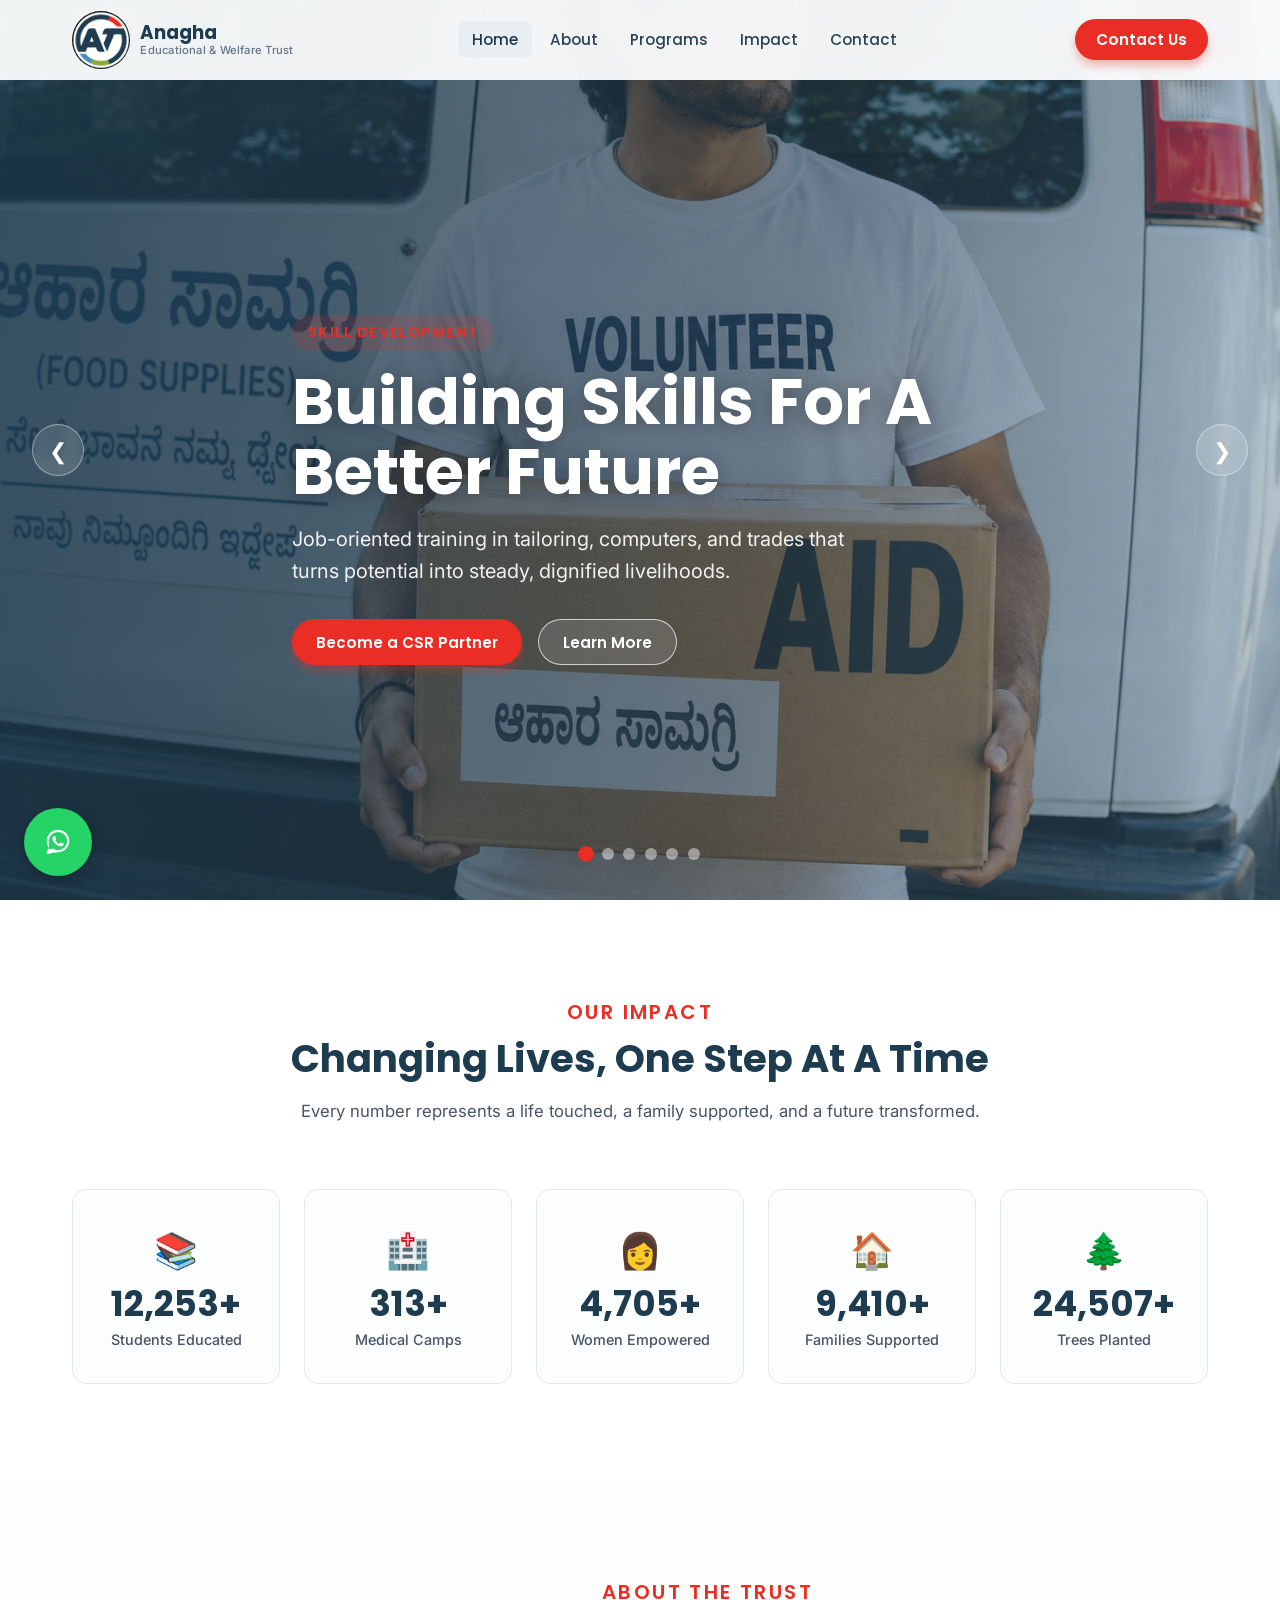
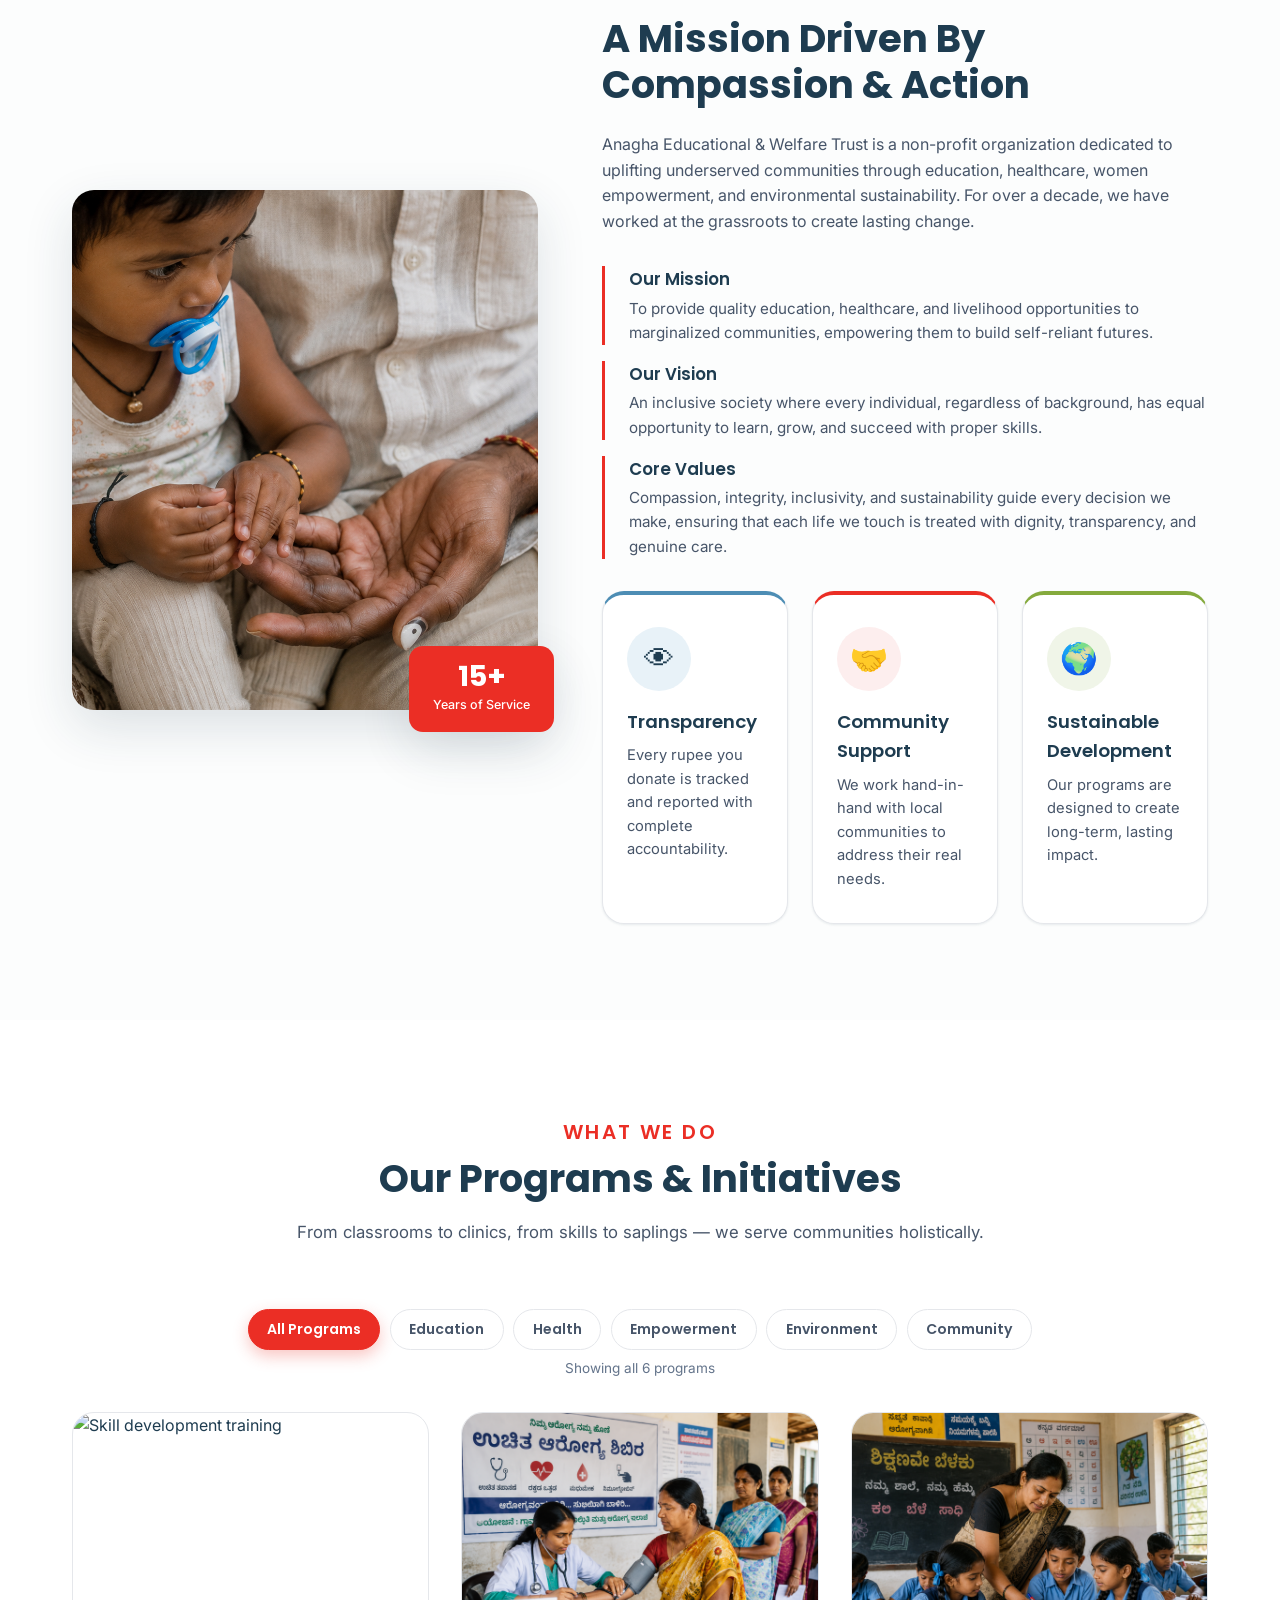
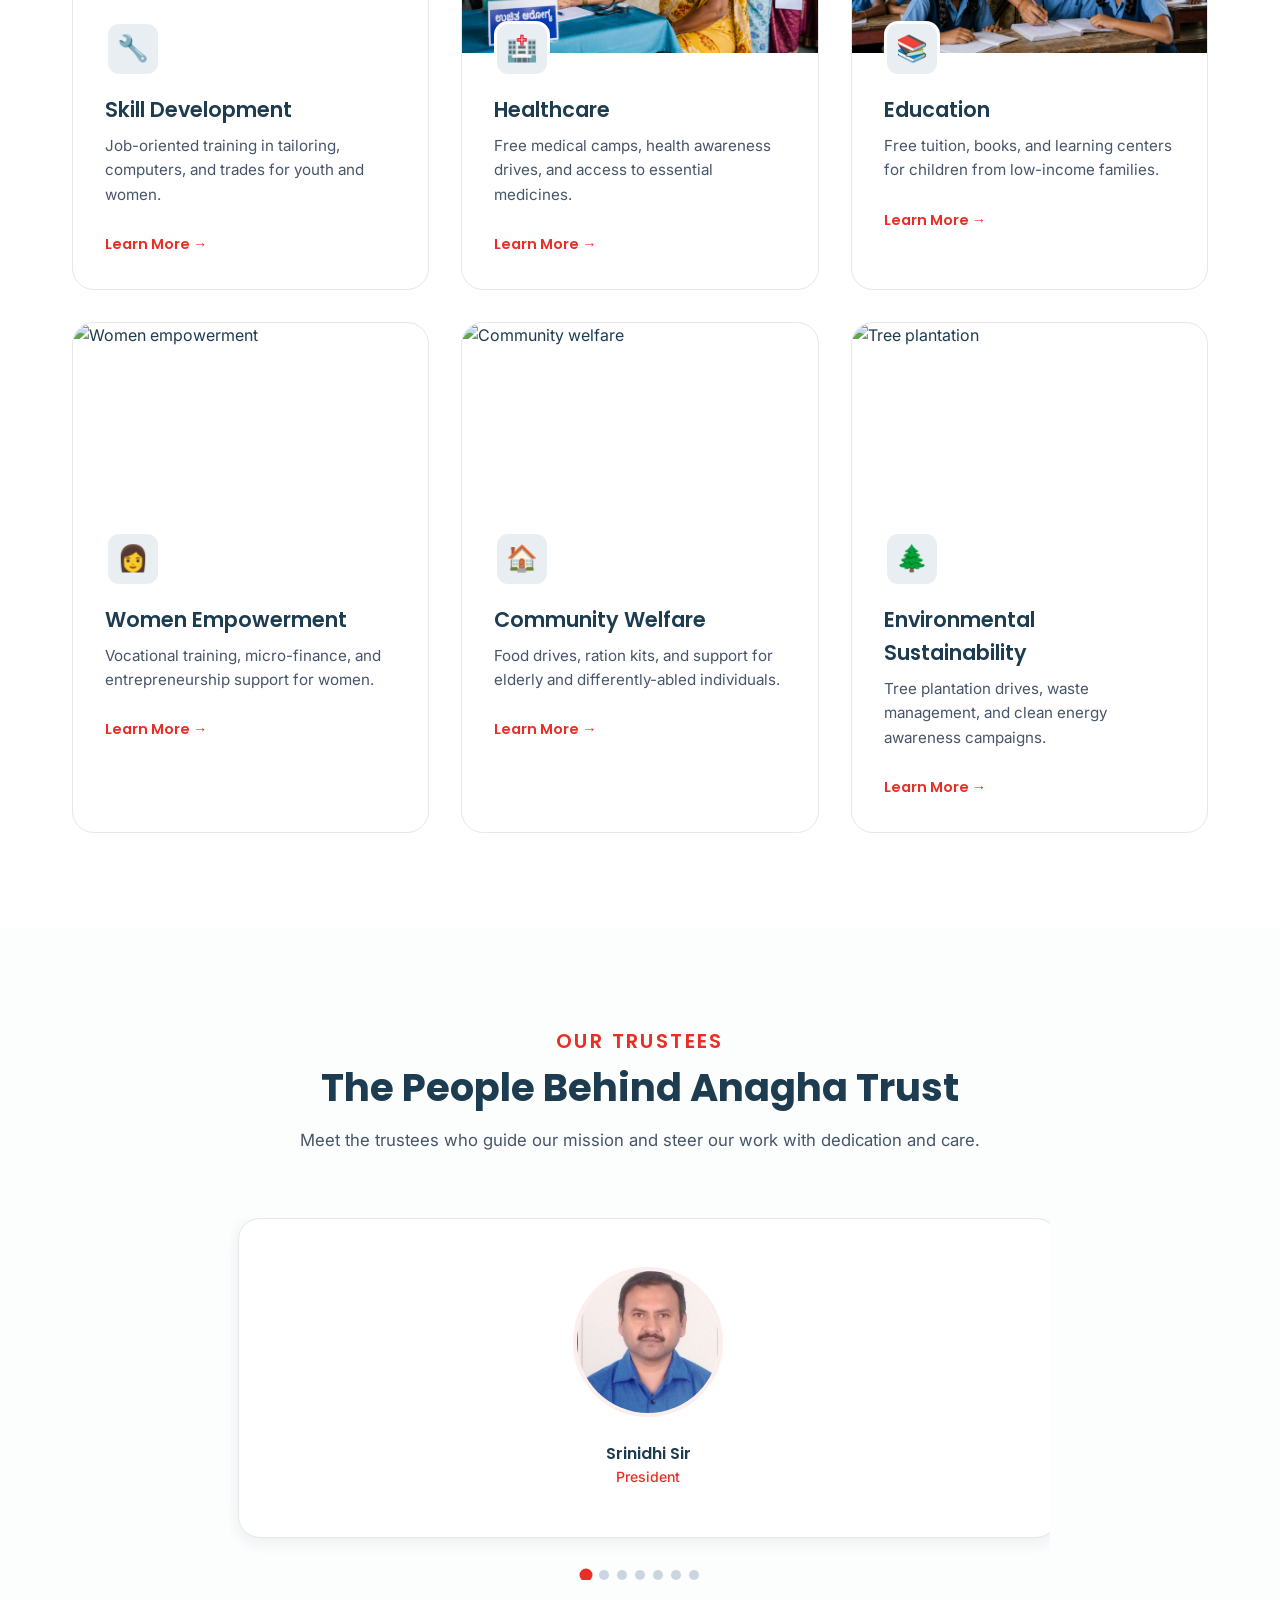
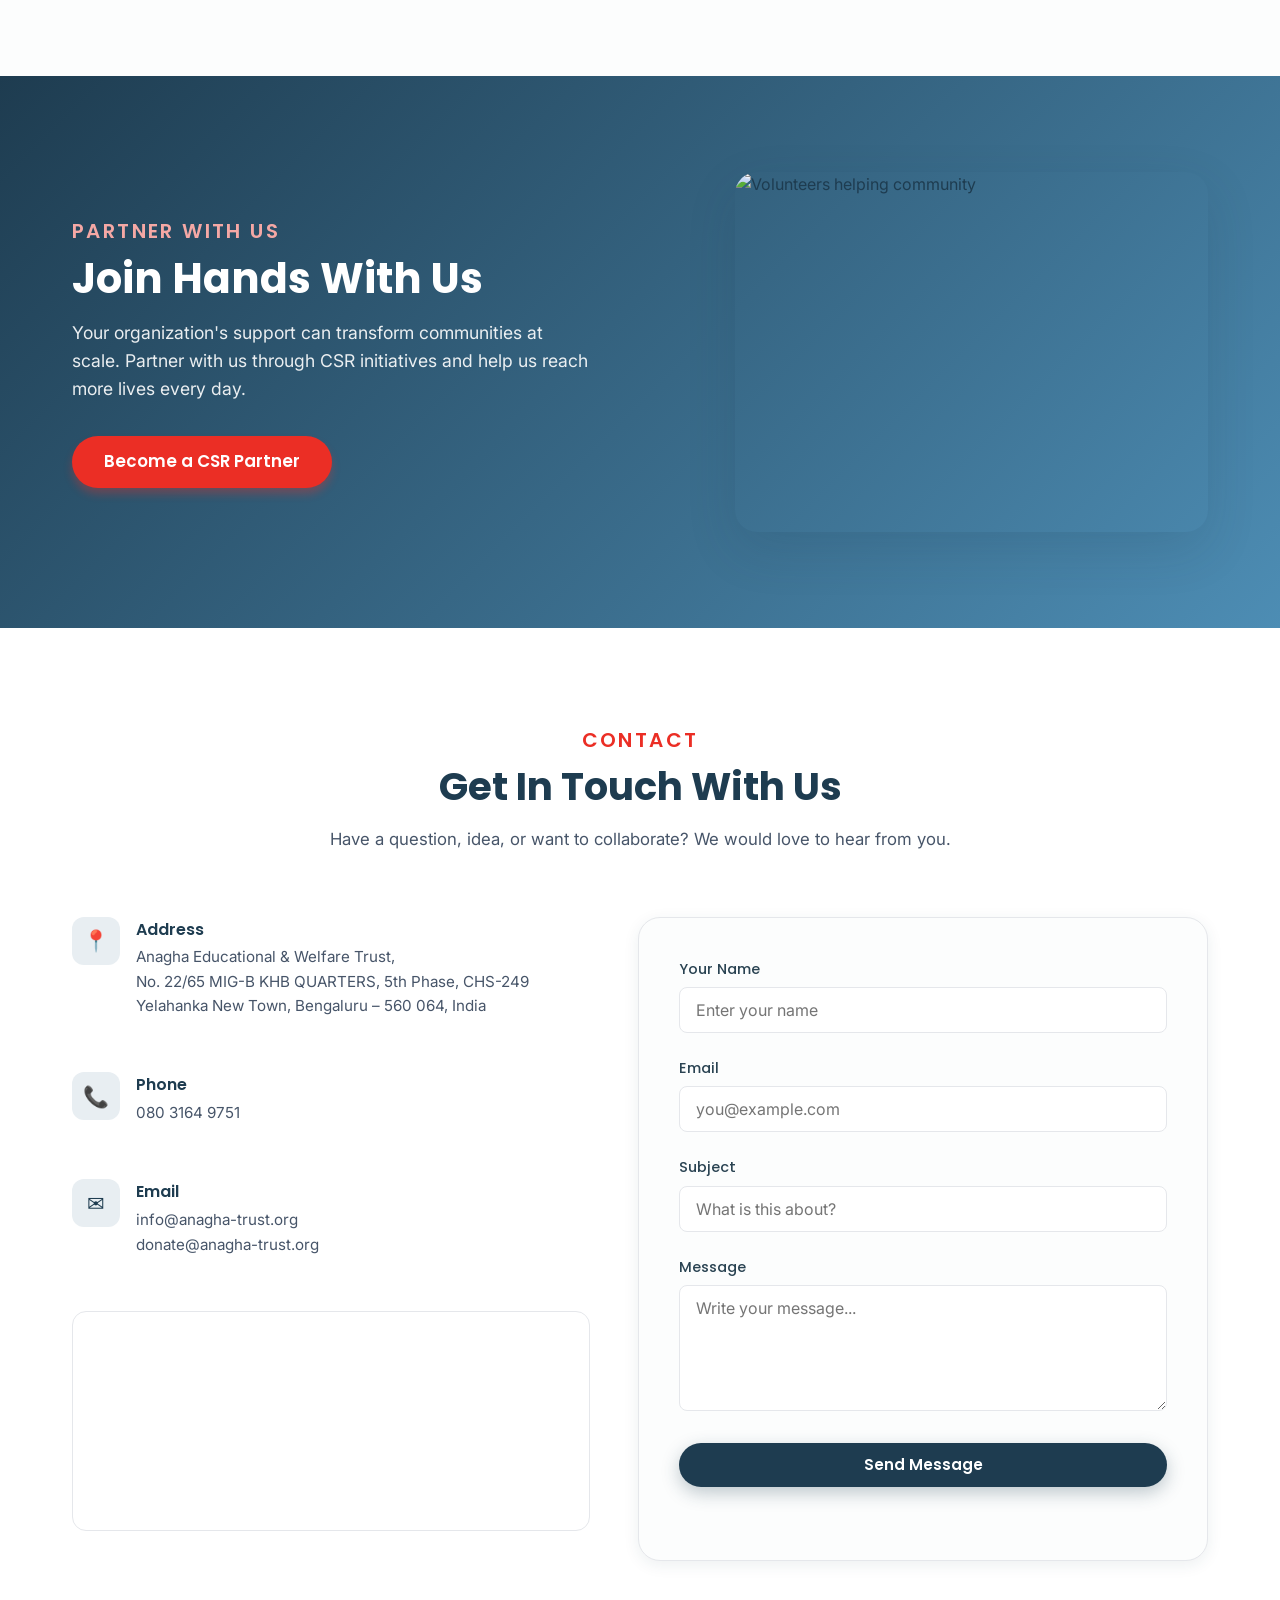
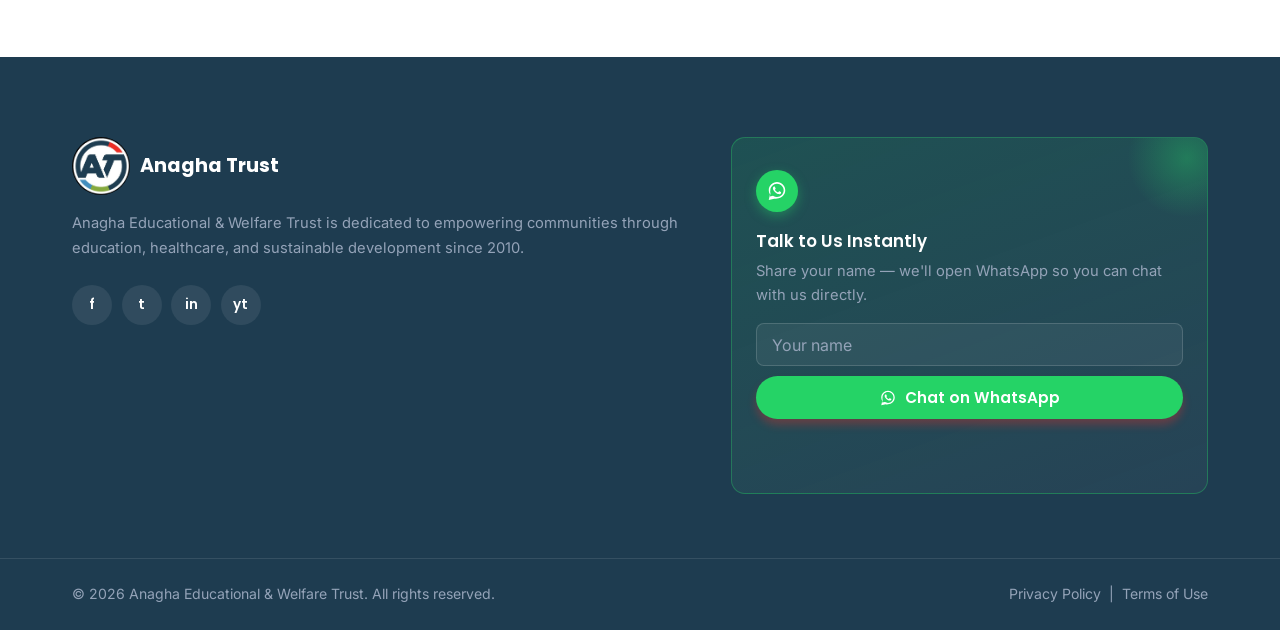
==== commit cfe6cae7: "commited all files" ====
--- a/index.html
+++ b/index.html
@@ -550,15 +550,15 @@
       </div>
     </section>
 
-    <!-- ============ TESTIMONIALS ============ -->
-    <section class="testimonials" id="testimonials" aria-label="Testimonials">
+    <!-- ============ TESTIMONIALS / TRUSTEES ============ -->
+    <section class="testimonials" id="testimonials" aria-label="Trustees">
       <div class="container">
         <div class="section-head">
-          <p class="section-head__eyebrow">Testimonials</p>
-          <h2 class="section-head__title">Voices Of Hope &amp; Gratitude</h2>
+          <p class="section-head__eyebrow">Our Trustees</p>
+          <h2 class="section-head__title">The People Behind Anagha Trust</h2>
           <p class="section-head__text">
-            Hear from the lives we have touched and the partners who walk with
-            us.
+            Meet the trustees who guide our mission and steer our work with
+            dedication and care.
           </p>
         </div>
 
@@ -567,115 +567,85 @@
             <article class="testimonial">
               <div class="testimonial__photo">
                 <img
-                  src="https://images.pexels.com/photos/220453/pexels-photo-220453.jpeg?auto=compress&cs=tinysrgb&w=200"
-                  alt="Rajesh Kumar"
+                  src="images/Trustees/S%20Srinidhi%20President.jpeg"
+                  alt="Srinidhi Sir"
                   loading="lazy"
                 />
               </div>
-              <p class="testimonial__quote">
-                &ldquo;Anagha Trust gave my daughter the books and tuition she
-                needed. Today she tops her class. I will be forever
-                grateful.&rdquo;
-              </p>
-              <h4 class="testimonial__name">Rajesh Kumar</h4>
-              <p class="testimonial__role">Parent, Bengaluru</p>
+              <h4 class="testimonial__name">Srinidhi Sir</h4>
+              <p class="testimonial__role">President</p>
             </article>
 
             <article class="testimonial">
               <div class="testimonial__photo">
                 <img
-                  src="https://images.pexels.com/photos/415829/pexels-photo-415829.jpeg?auto=compress&cs=tinysrgb&w=200"
-                  alt="Lakshmi Devi"
+                  src="images/Trustees/Sandeep%20C%20%20Secretary.jpeg"
+                  alt="Sandeep Sir"
                   loading="lazy"
                 />
               </div>
-              <p class="testimonial__quote">
-                &ldquo;The tailoring training helped me start my own small
-                business. I now support my family with dignity and pride.&rdquo;
-              </p>
-              <h4 class="testimonial__name">Lakshmi Devi</h4>
-              <p class="testimonial__role">Beneficiary, Mysuru</p>
+              <h4 class="testimonial__name">Sandeep Sir</h4>
+              <p class="testimonial__role">Secretary</p>
             </article>
 
             <article class="testimonial">
               <div class="testimonial__photo">
                 <img
-                  src="https://images.pexels.com/photos/1222271/pexels-photo-1222271.jpeg?auto=compress&cs=tinysrgb&w=200"
-                  alt="Dr. Arjun Reddy"
+                  src="images/Trustees/Girish.jpeg"
+                  alt="Girish Y V"
                   loading="lazy"
                 />
               </div>
-              <p class="testimonial__quote">
-                &ldquo;As a volunteer doctor, I have seen their medical camps
-                reach the most remote villages. Truly selfless service.&rdquo;
-              </p>
-              <h4 class="testimonial__name">Dr. Arjun Reddy</h4>
-              <p class="testimonial__role">Volunteer Doctor</p>
+              <h4 class="testimonial__name">Girish Y V</h4>
+              <p class="testimonial__role">Trustee</p>
             </article>
 
             <article class="testimonial">
               <div class="testimonial__photo">
                 <img
-                  src="https://images.pexels.com/photos/733872/pexels-photo-733872.jpeg?auto=compress&cs=tinysrgb&w=200"
-                  alt="Priya Sharma"
+                  src="images/Trustees/Manu%20Kumar%20P.jpeg"
+                  alt="Manu Kumar P K"
                   loading="lazy"
                 />
               </div>
-              <p class="testimonial__quote">
-                &ldquo;I have been a donor for three years. The transparency and
-                impact reports I receive make me confident in my support.&rdquo;
-              </p>
-              <h4 class="testimonial__name">Priya Sharma</h4>
-              <p class="testimonial__role">Regular Donor</p>
+              <h4 class="testimonial__name">Manu Kumar P K</h4>
+              <p class="testimonial__role">Trustee</p>
             </article>
 
             <article class="testimonial">
               <div class="testimonial__photo">
                 <img
-                  src="https://images.pexels.com/photos/2379004/pexels-photo-2379004.jpeg?auto=compress&cs=tinysrgb&w=200"
-                  alt="Vikram Nair"
+                  src="images/Trustees/Shridhar.jpeg"
+                  alt="Sreedhara"
                   loading="lazy"
                 />
               </div>
-              <p class="testimonial__quote">
-                &ldquo;Partnering with Anagha Trust for our CSR initiatives has
-                been seamless. Their reporting and ground impact are
-                outstanding.&rdquo;
-              </p>
-              <h4 class="testimonial__name">Vikram Nair</h4>
-              <p class="testimonial__role">CSR Partner, TechCore Industries</p>
+              <h4 class="testimonial__name">Sreedhara</h4>
+              <p class="testimonial__role">Trustee</p>
             </article>
 
             <article class="testimonial">
               <div class="testimonial__photo">
                 <img
-                  src="https://images.pexels.com/photos/3812743/pexels-photo-3812743.jpeg?auto=compress&cs=tinysrgb&w=200"
-                  alt="Meena Iyer"
+                  src="images/Trustees/Lohit%20H%20M.jpeg"
+                  alt="Lohit H M"
                   loading="lazy"
                 />
               </div>
-              <p class="testimonial__quote">
-                &ldquo;Teaching at the learning center has shown me how far a
-                little consistency and care can take a child's education.&rdquo;
-              </p>
-              <h4 class="testimonial__name">Meena Iyer</h4>
-              <p class="testimonial__role">Volunteer Teacher</p>
+              <h4 class="testimonial__name">Lohit H M</h4>
+              <p class="testimonial__role">Trustee</p>
             </article>
 
             <article class="testimonial">
               <div class="testimonial__photo">
                 <img
-                  src="https://images.pexels.com/photos/2379005/pexels-photo-2379005.jpeg?auto=compress&cs=tinysrgb&w=200"
-                  alt="Suresh Patil"
+                  src="images/Trustees/N%20Vishwanath.jpeg"
+                  alt="N Vishwanath"
                   loading="lazy"
                 />
               </div>
-              <p class="testimonial__quote">
-                &ldquo;The skill development course gave me the confidence and
-                certification to land my first full-time job.&rdquo;
-              </p>
-              <h4 class="testimonial__name">Suresh Patil</h4>
-              <p class="testimonial__role">Program Graduate, Skill Development</p>
+              <h4 class="testimonial__name">N Vishwanath</h4>
+              <p class="testimonial__role">Trustee</p>
             </article>
           </div>
 
@@ -683,7 +653,7 @@
             class="testimonial__dots"
             id="testimonialDots"
             role="tablist"
-            aria-label="Testimonial navigation"
+            aria-label="Trustee navigation"
           ></div>
         </div>
       </div>
--- a/style.css
+++ b/style.css
@@ -1082,11 +1082,11 @@
 }
 
 .testimonial__photo {
-  width: 88px;
-  height: 88px;
+  width: 150px;
+  height: 150px;
   border-radius: 50%;
   overflow: hidden;
-  margin: 0 auto var(--space-2);
+  margin: 0 auto var(--space-3);
   border: 4px solid var(--accent-50);
 }
 .testimonial__photo img {
@@ -1837,6 +1837,10 @@
   .testimonial-track {
     margin: 0 -1px;
   }
+  .testimonial__photo {
+    width: 120px;
+    height: 120px;
+  }
 
   .donate__form,
   .contact__form {
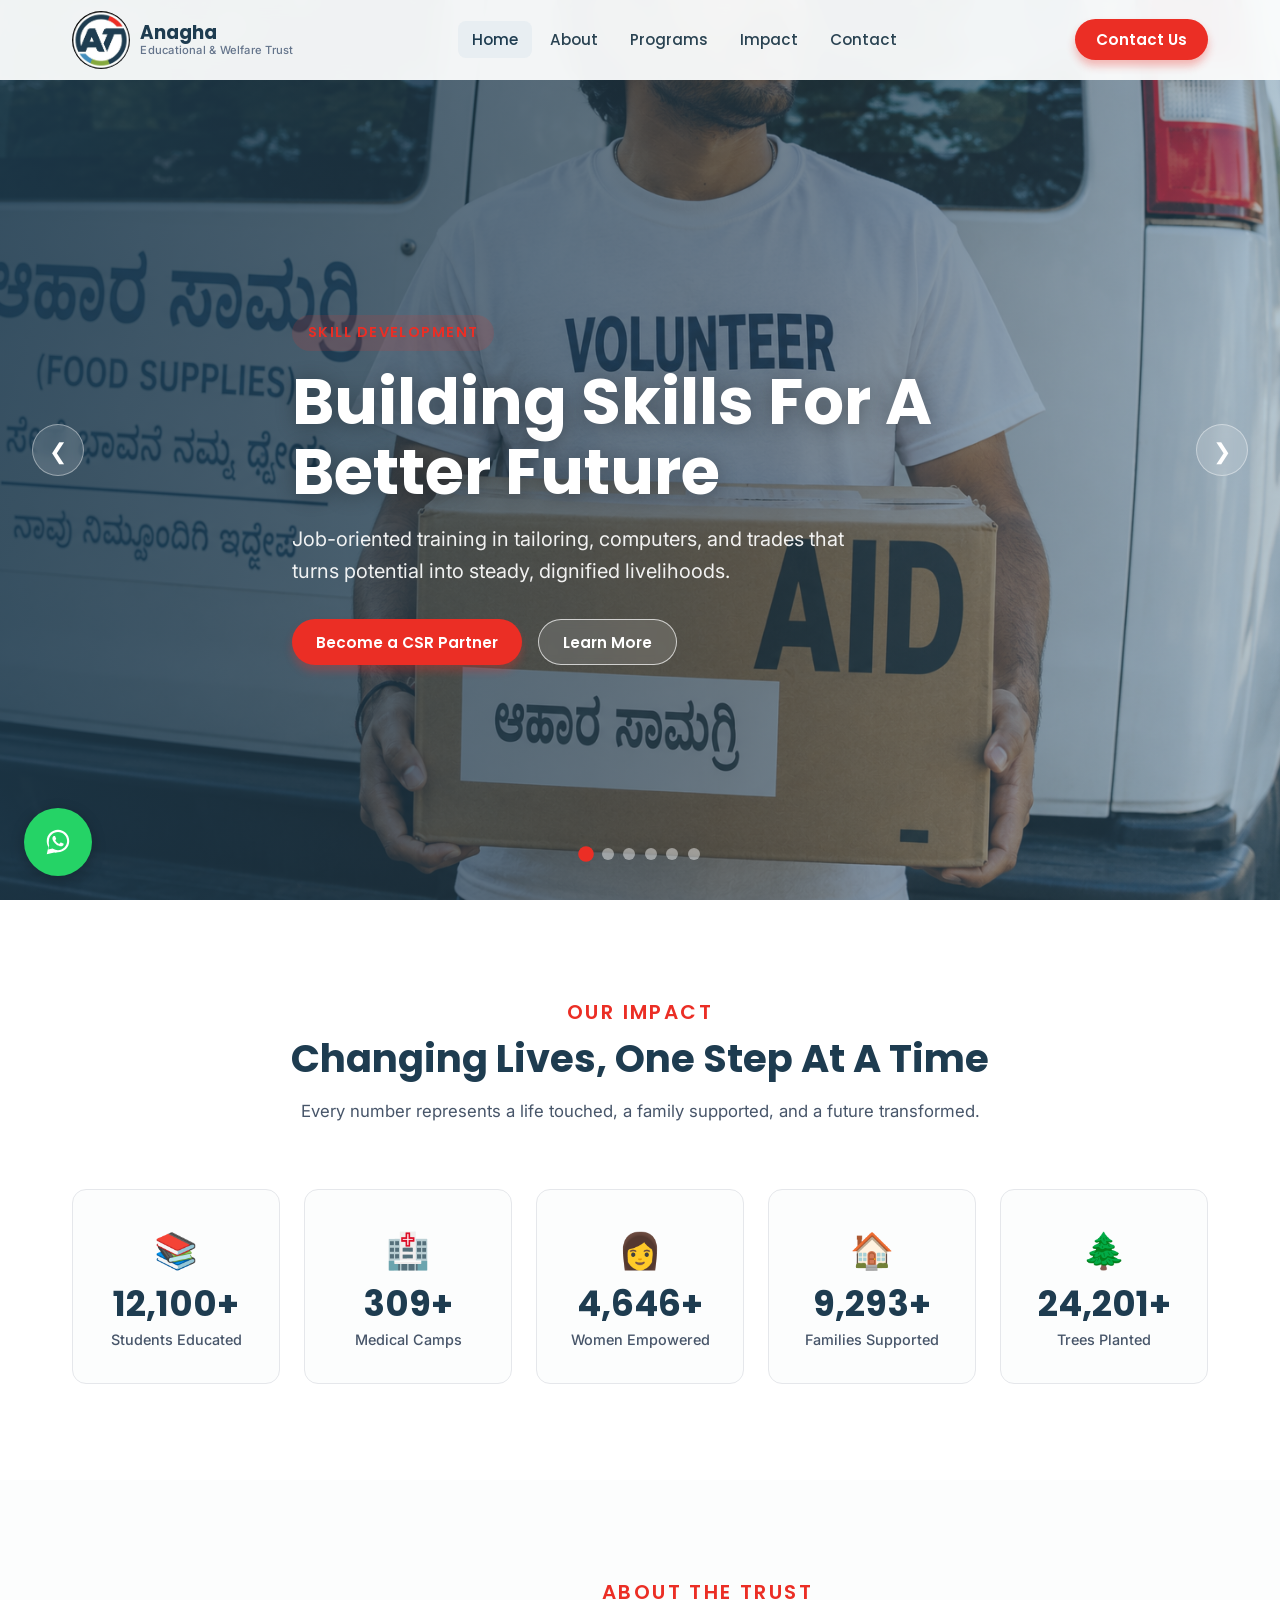
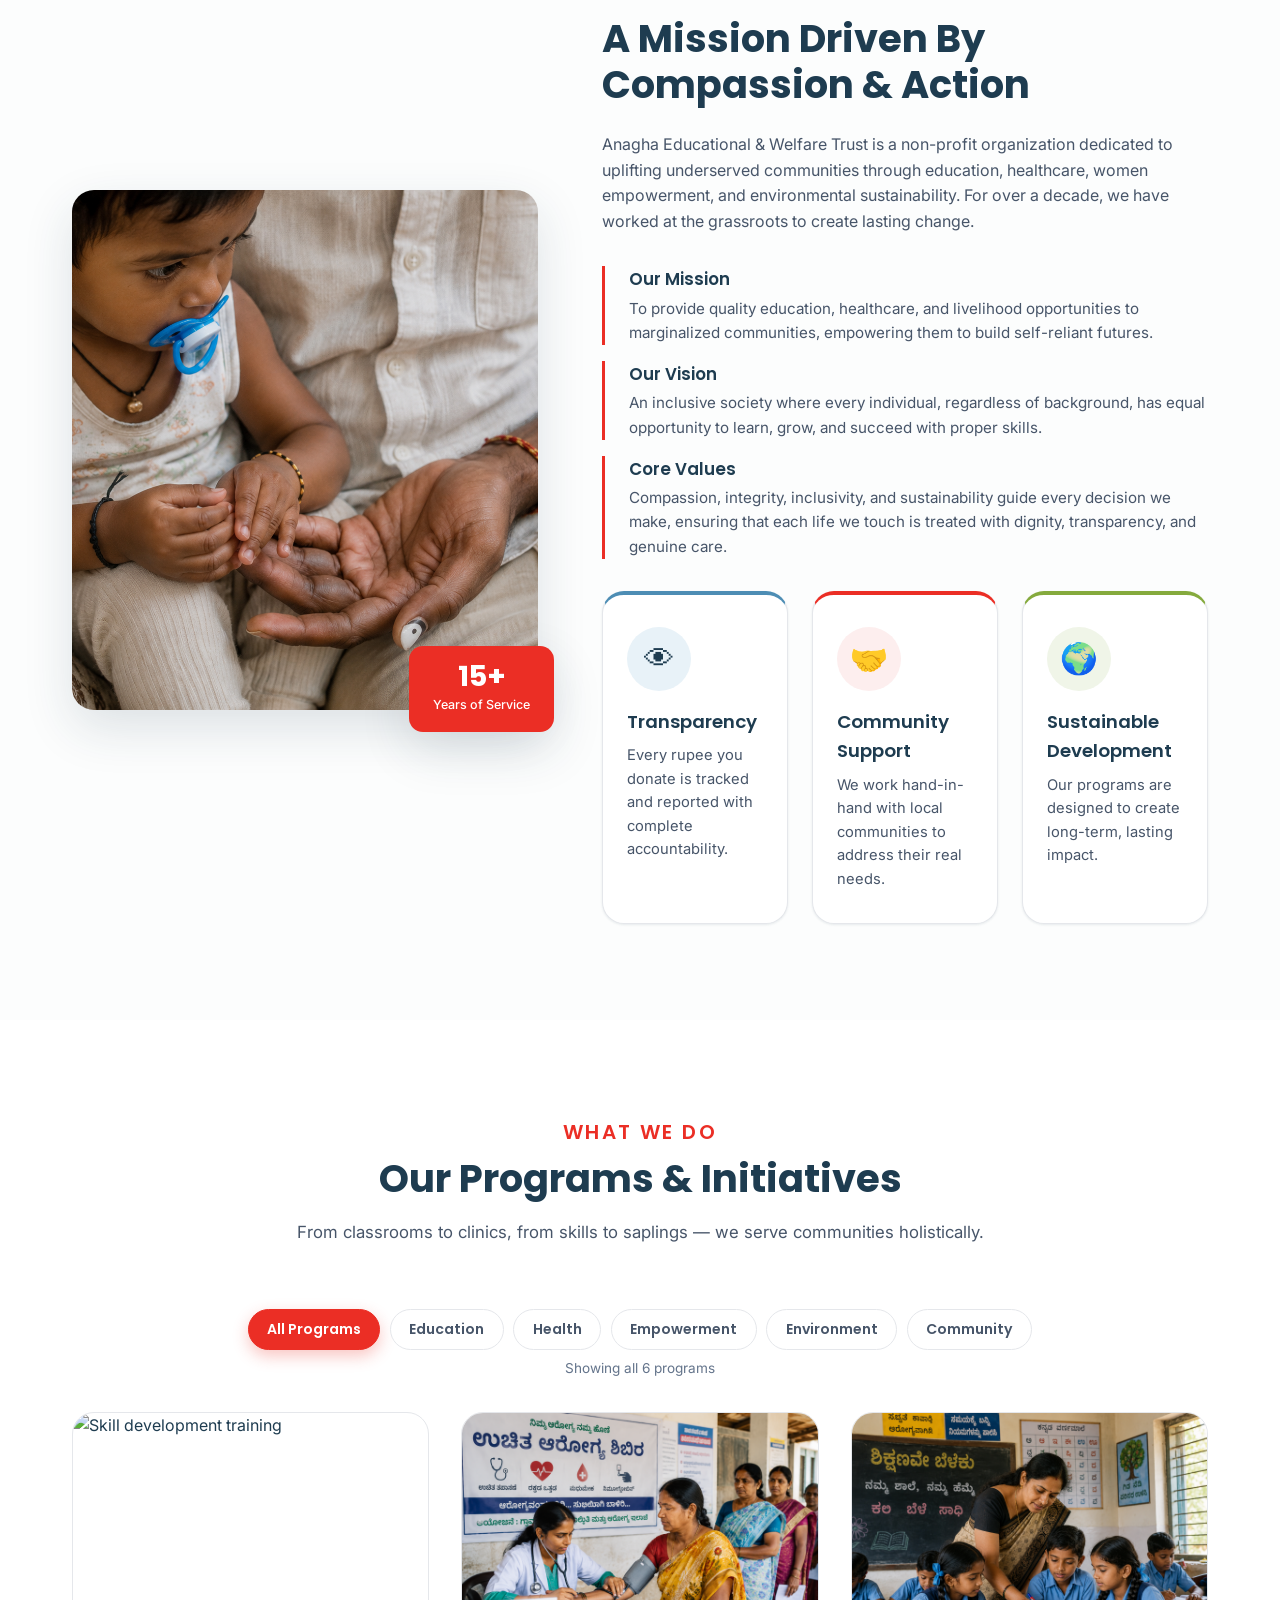
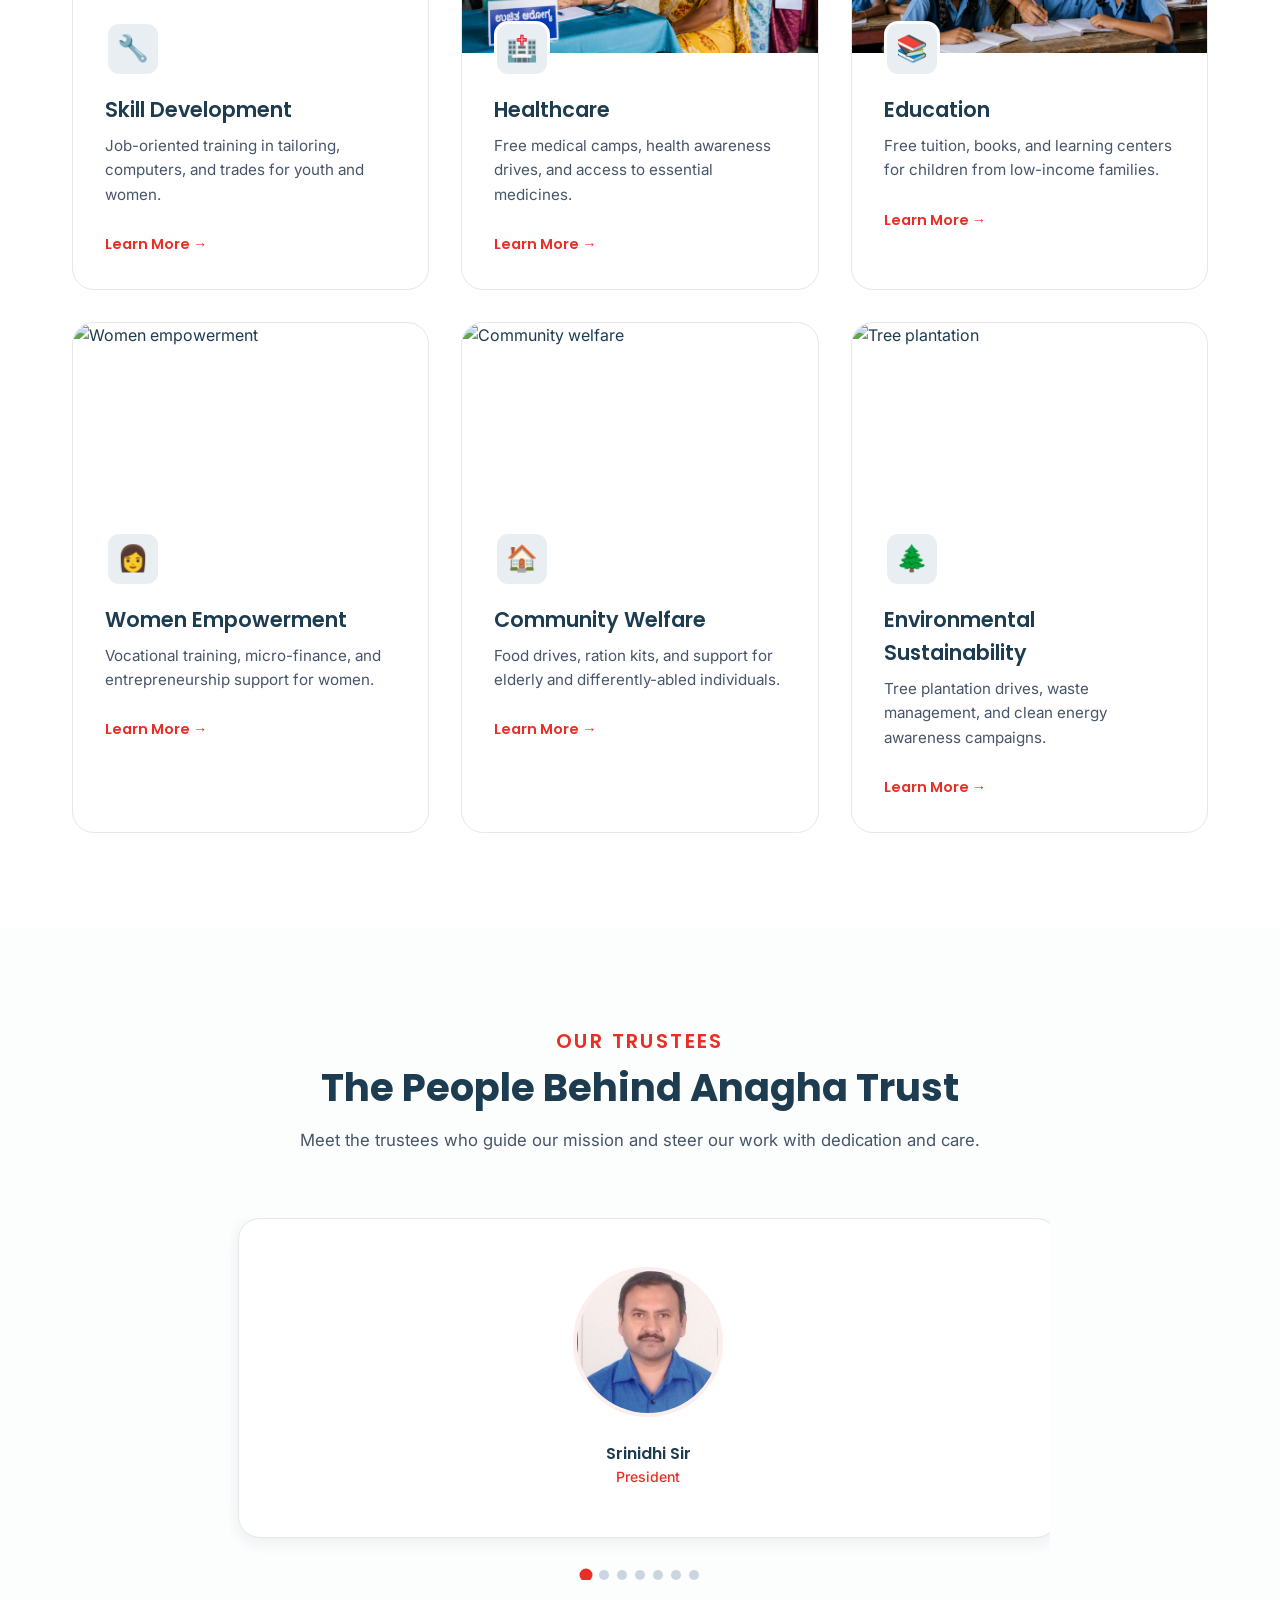
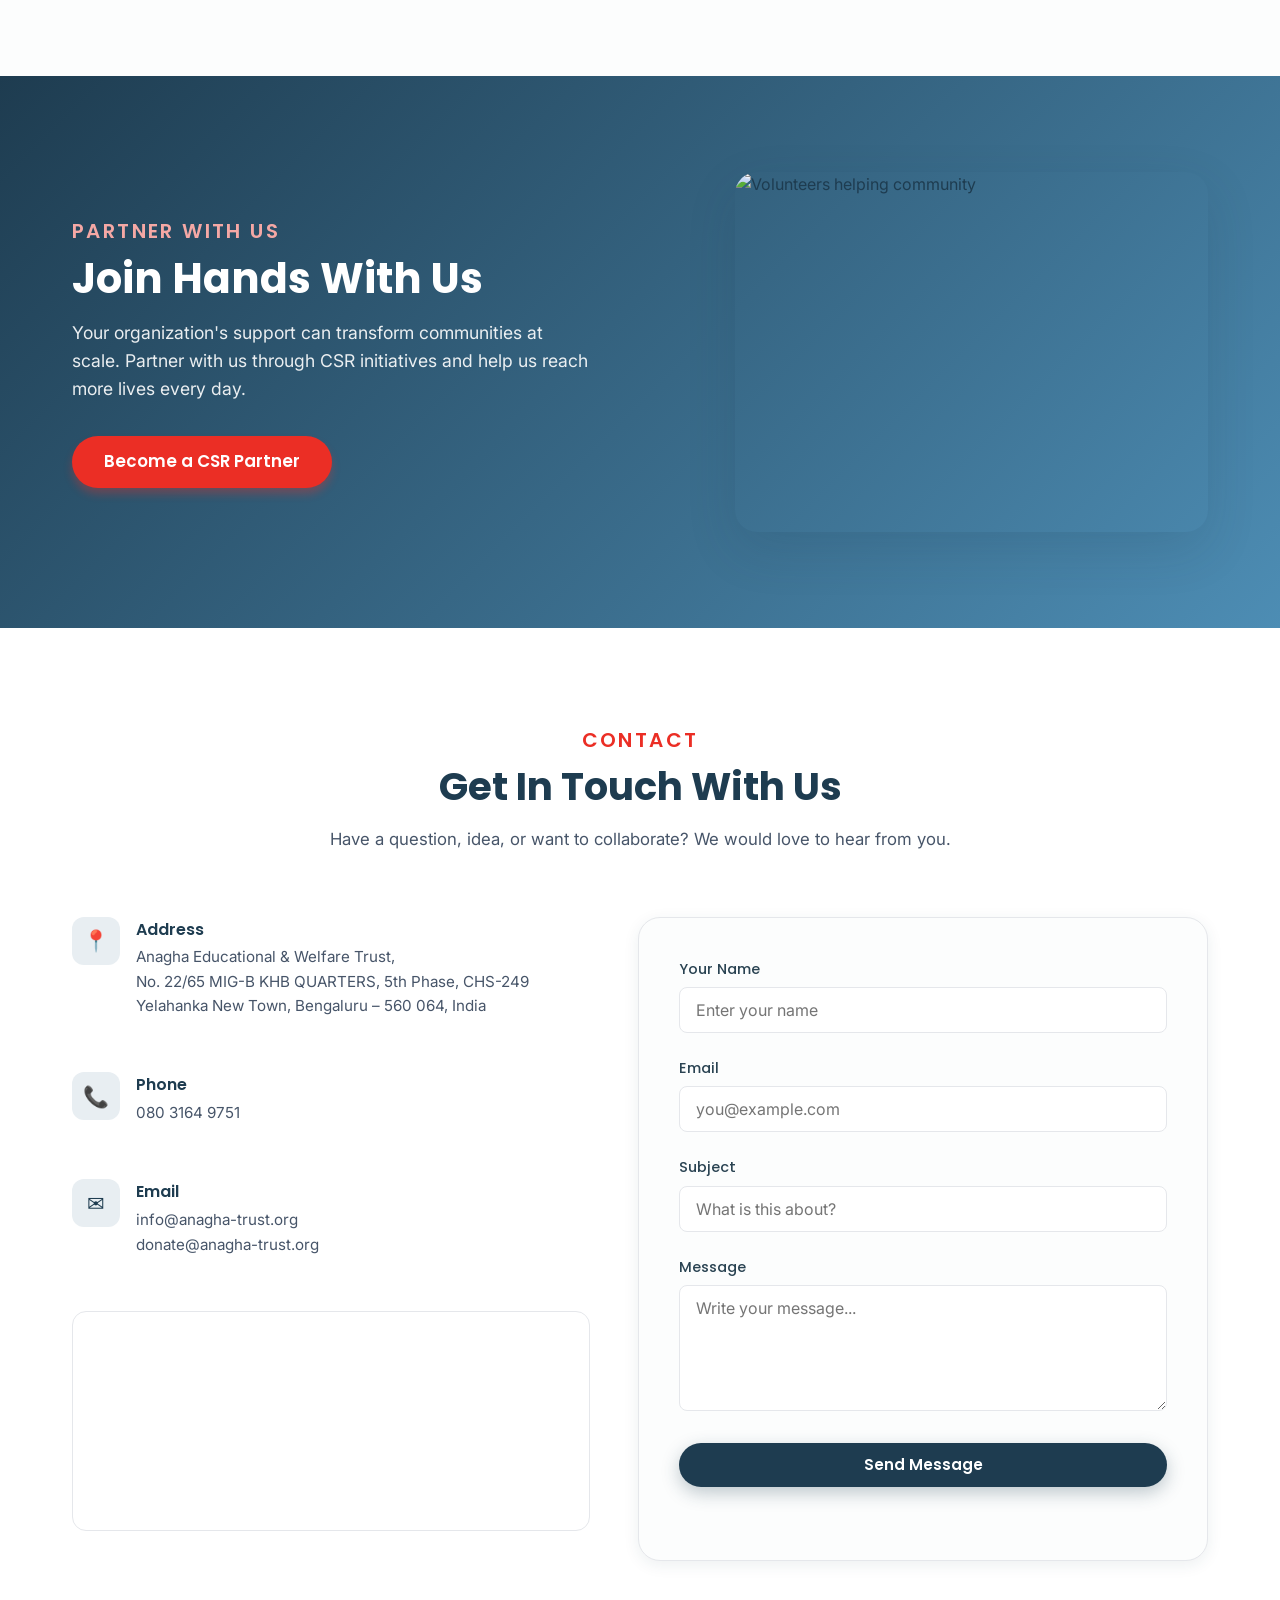
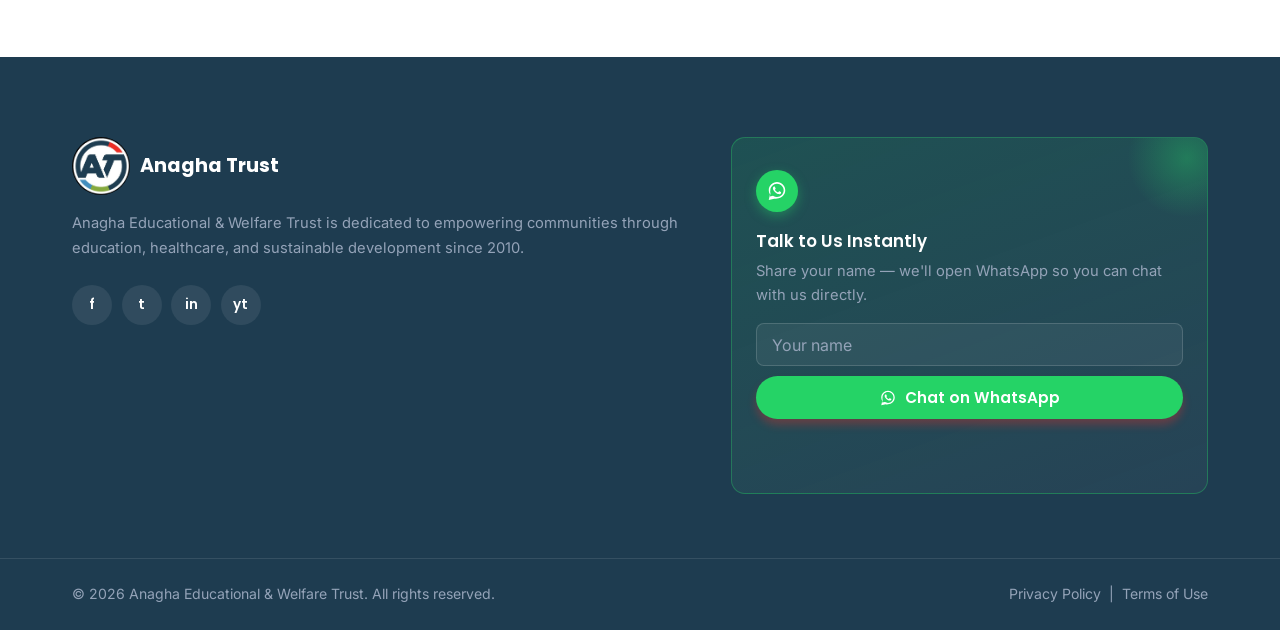
==== commit 0f23de64: "commited all files" ====
--- a/index.html
+++ b/index.html
@@ -584,7 +584,7 @@
                   loading="lazy"
                 />
               </div>
-              <h4 class="testimonial__name">Sandeep Sir</h4>
+              <h4 class="testimonial__name">Sandeep C</h4>
               <p class="testimonial__role">Secretary</p>
             </article>
 
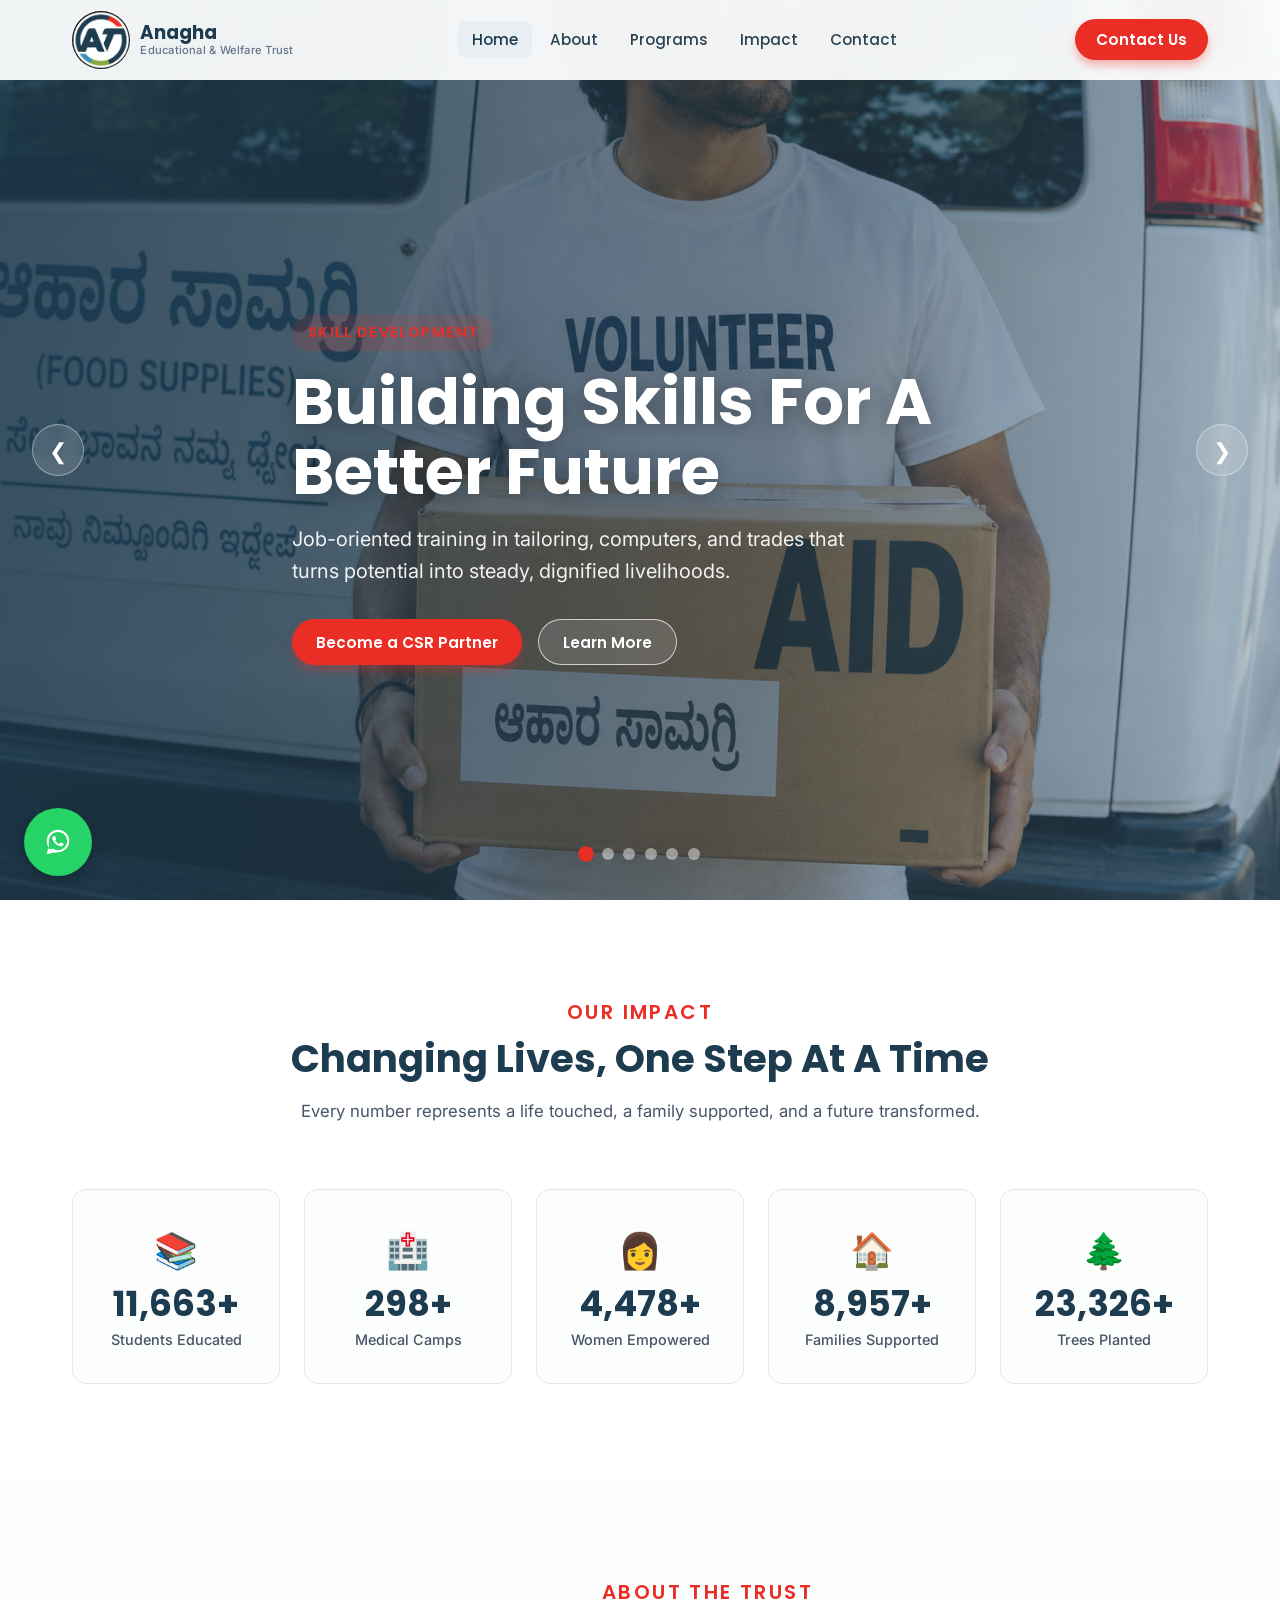
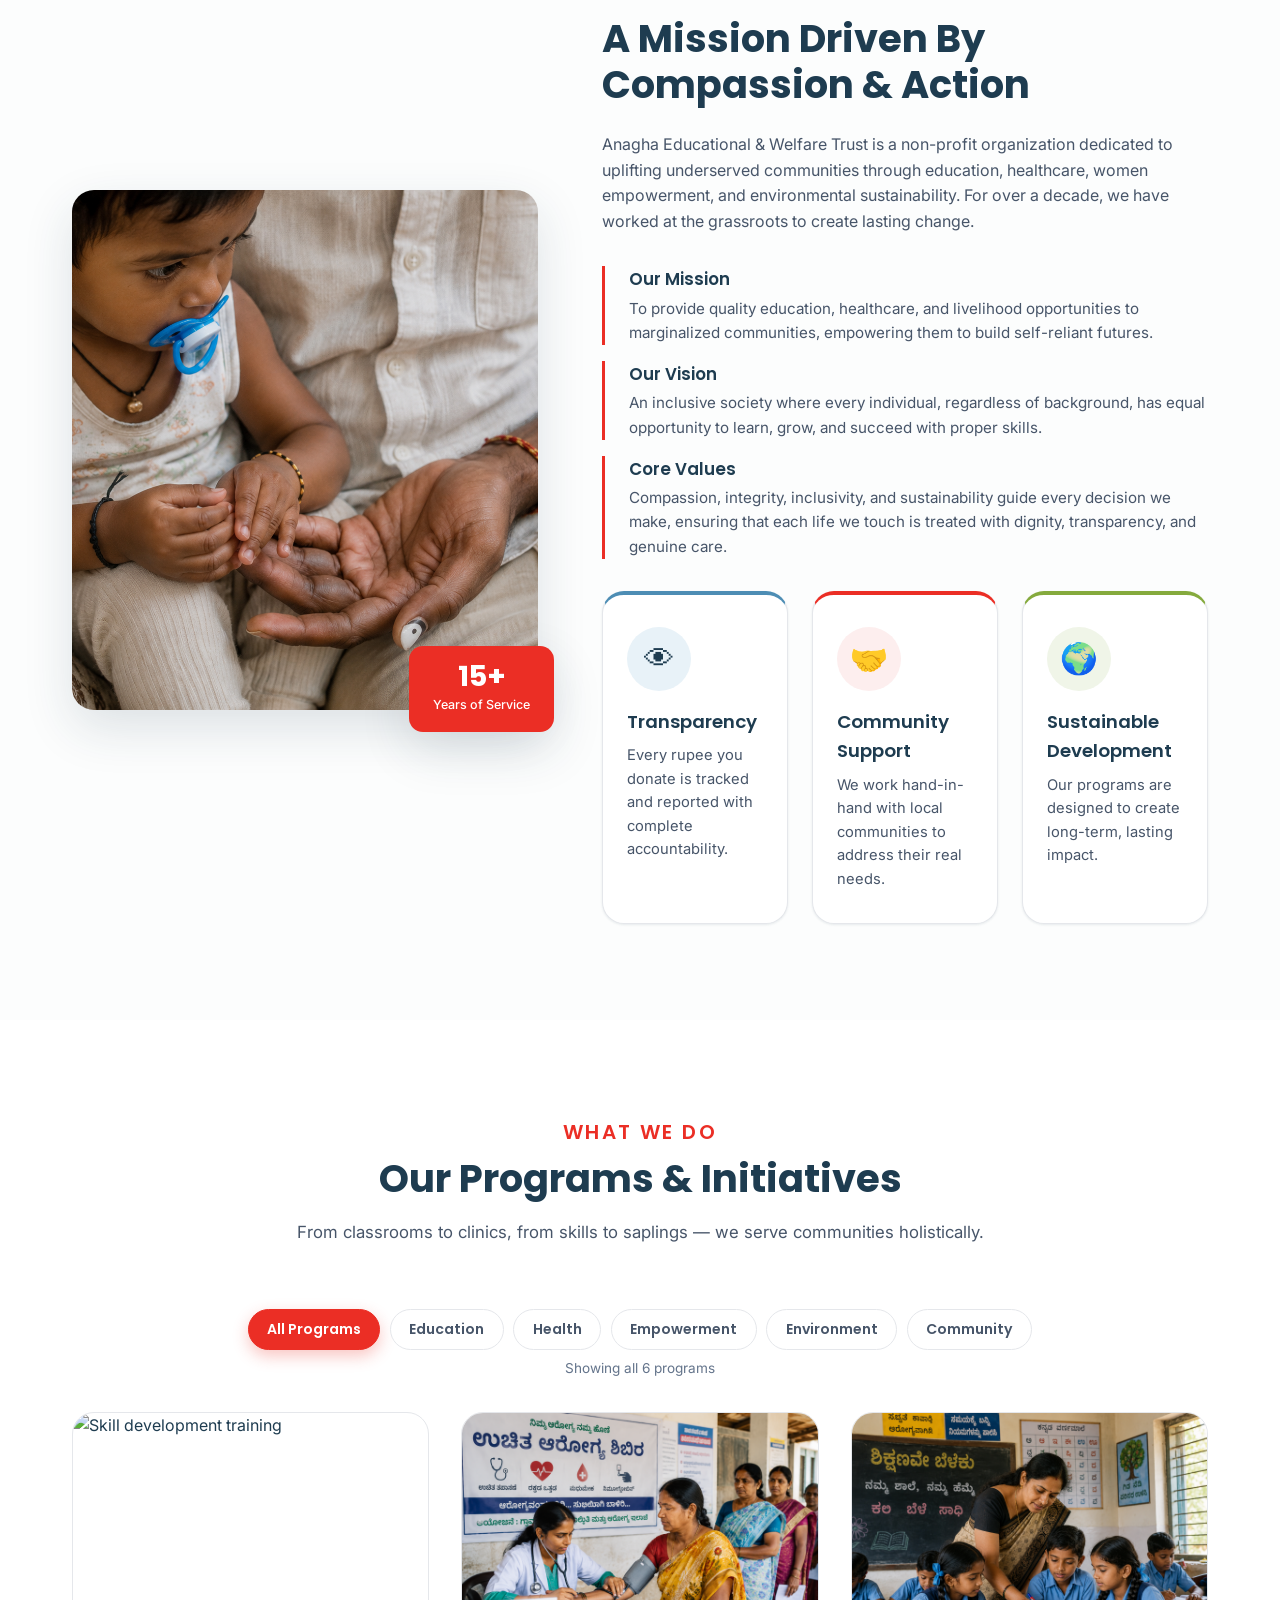
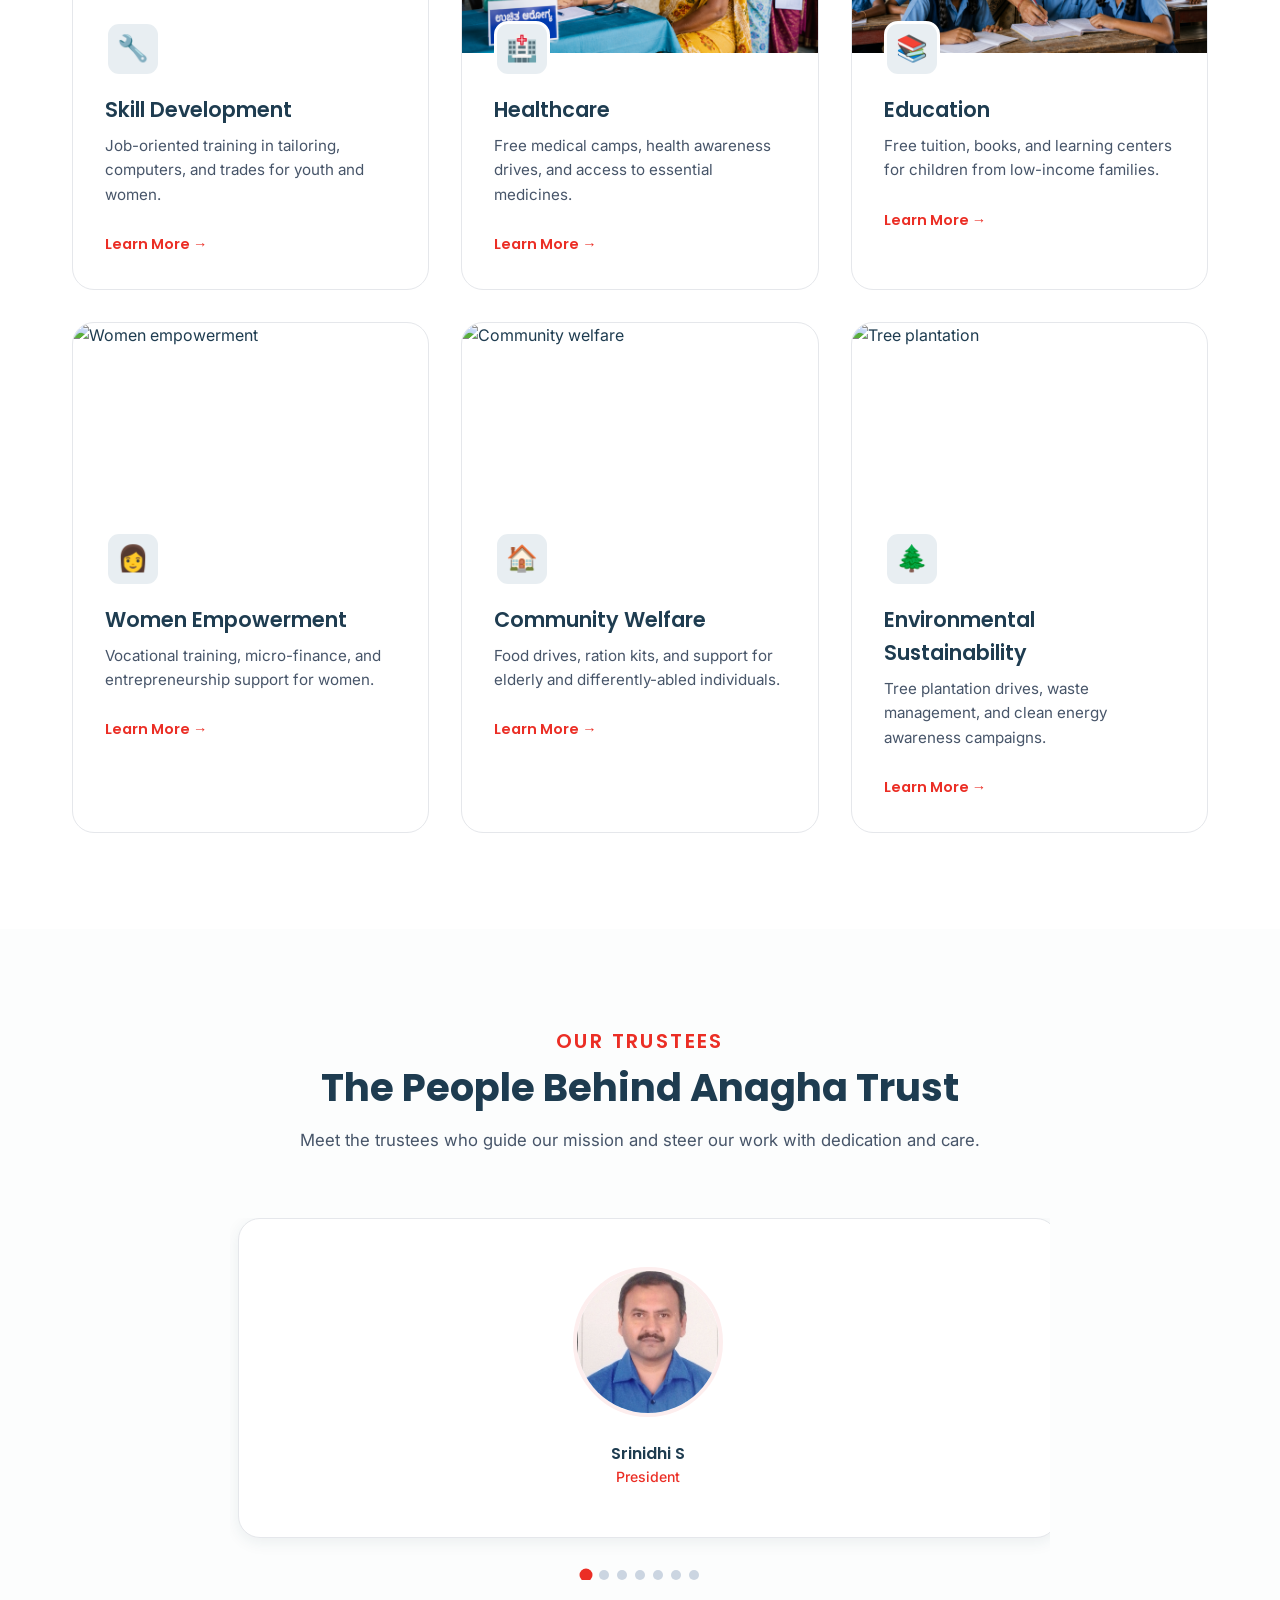
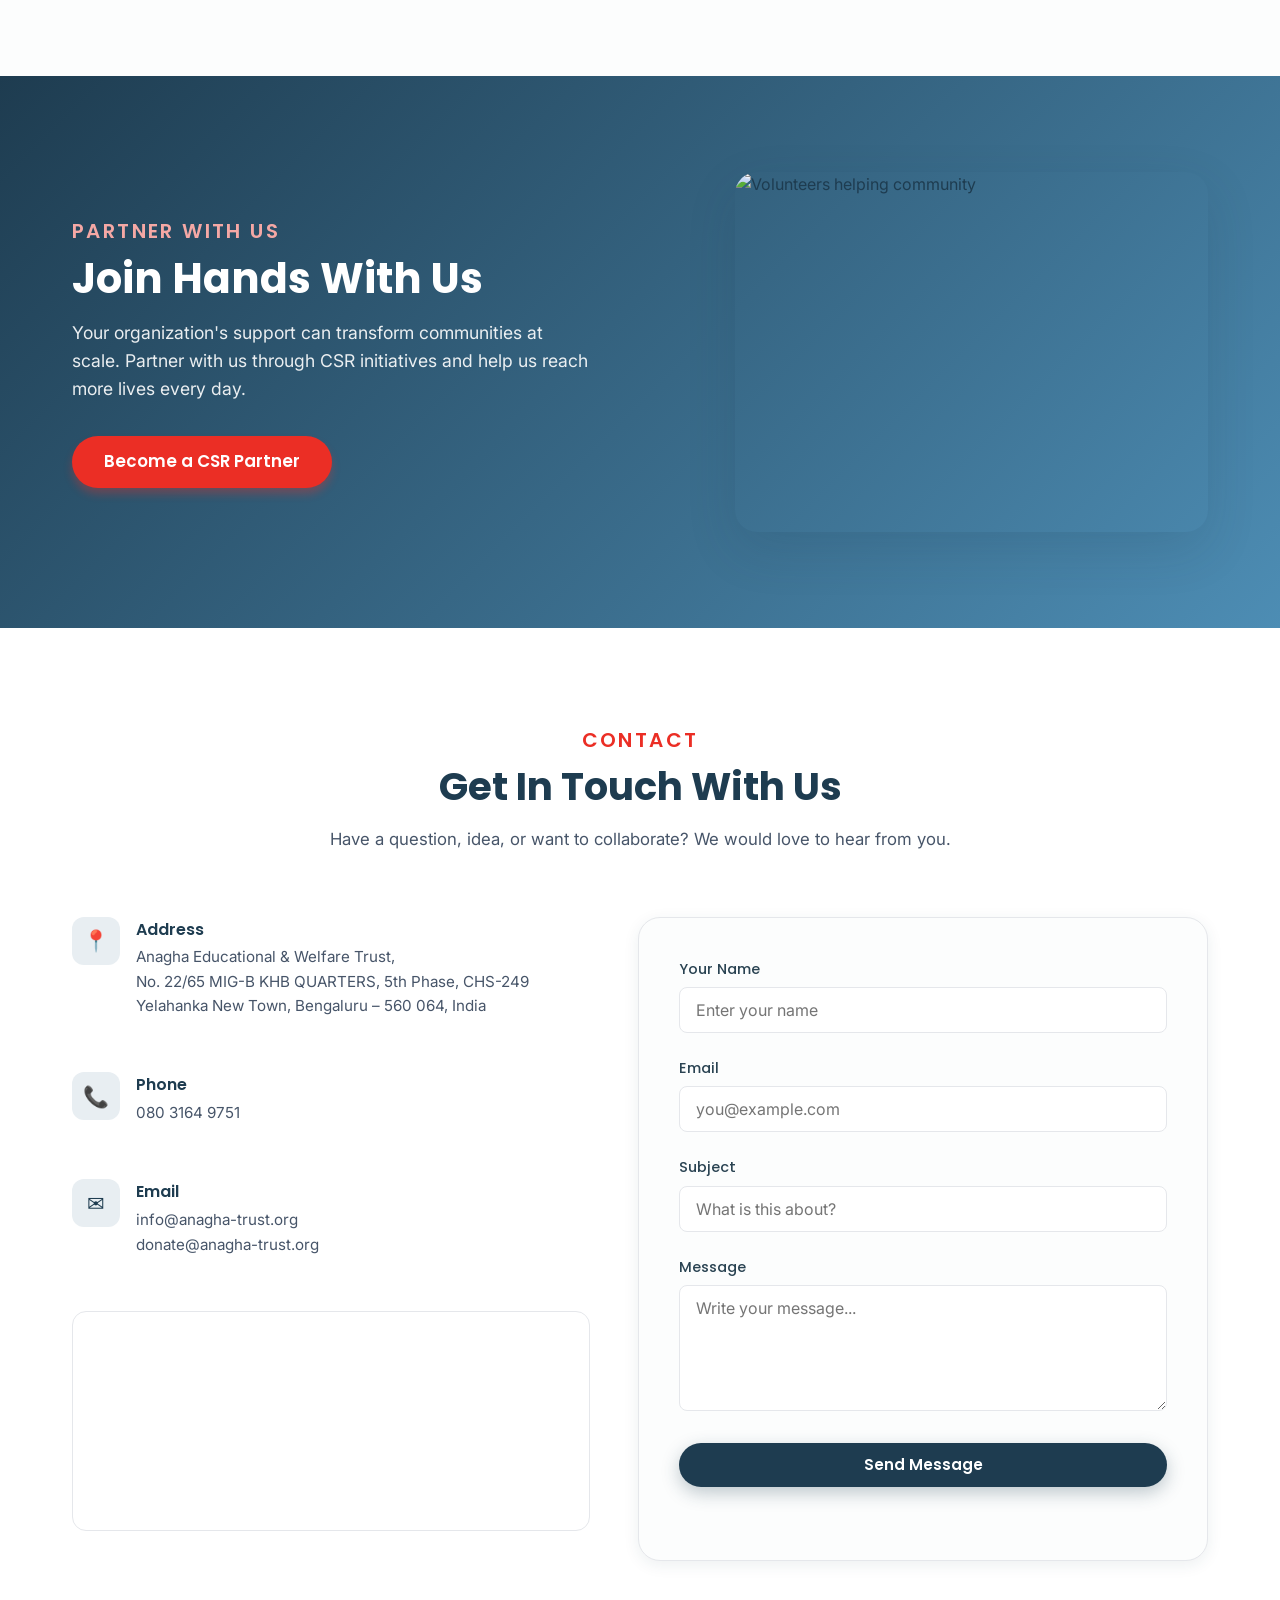
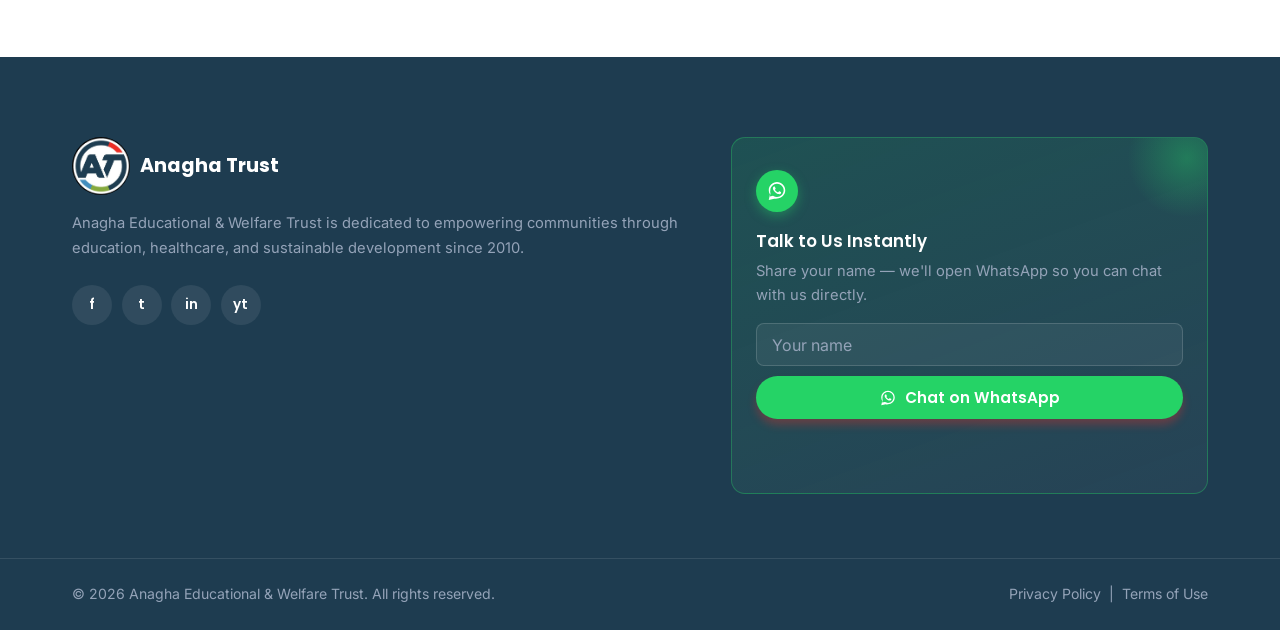
==== commit 8eef46d3: "commited all files" ====
--- a/index.html
+++ b/index.html
@@ -1,7 +1,7 @@
 <!doctype html>
 <html lang="en">
   <head>
-  <link rel="apple-touch-icon" href="images/favicon.png">
+    <link rel="apple-touch-icon" href="images/favicon.png" />
     <meta charset="UTF-8" />
     <meta name="viewport" content="width=device-width, initial-scale=1.0" />
     <meta
@@ -43,12 +43,18 @@
           <li><a href="#impact" class="nav__link">Impact</a></li>
           <li><a href="#contact" class="nav__link">Contact</a></li>
           <li class="nav__cta-mobile">
-            <a href="mailto:info@anagha-trust.org" class="btn btn--accent btn--block">Contact Us</a>
+            <a
+              href="mailto:info@anagha-trust.org"
+              class="btn btn--accent btn--block"
+              >Contact Us</a
+            >
           </li>
         </ul>
 
         <div class="nav__actions">
-          <a href="mailto:info@anagha-trust.org" class="btn btn--accent nav__donate"
+          <a
+            href="mailto:info@anagha-trust.org"
+            class="btn btn--accent nav__donate"
             >Contact Us</a
           >
           <button
@@ -69,7 +75,9 @@
       <div class="hero__slider" id="heroSlider">
         <div
           class="hero__slide active"
-          style="background-image: url(&quot;images/hero/hero-volunteer.png&quot;)"
+          style="
+            background-image: url(&quot;images/hero/hero-volunteer.png&quot;);
+          "
         >
           <div class="hero__overlay"></div>
           <div class="hero__content container">
@@ -80,8 +88,12 @@
               turns potential into steady, dignified livelihoods.
             </p>
             <div class="hero__buttons">
-              <a href="#contact" class="btn btn--accent">Become a CSR Partner</a>
-              <a href="skill-development.html" class="btn btn--ghost">Learn More</a>
+              <a href="#contact" class="btn btn--accent"
+                >Become a CSR Partner</a
+              >
+              <a href="skill-development.html" class="btn btn--ghost"
+                >Learn More</a
+              >
             </div>
           </div>
         </div>
@@ -99,7 +111,9 @@
               free medical camps and awareness drives.
             </p>
             <div class="hero__buttons">
-              <a href="#contact" class="btn btn--accent">Become a CSR Partner</a>
+              <a href="#contact" class="btn btn--accent"
+                >Become a CSR Partner</a
+              >
               <a href="healthcare.html" class="btn btn--ghost">Learn More</a>
             </div>
           </div>
@@ -118,7 +132,9 @@
               light the lamp of learning in young lives.
             </p>
             <div class="hero__buttons">
-              <a href="#contact" class="btn btn--accent">Become a CSR Partner</a>
+              <a href="#contact" class="btn btn--accent"
+                >Become a CSR Partner</a
+              >
               <a href="education.html" class="btn btn--ghost">Learn More</a>
             </div>
           </div>
@@ -137,8 +153,12 @@
               training and livelihood support.
             </p>
             <div class="hero__buttons">
-              <a href="#contact" class="btn btn--accent">Become a CSR Partner</a>
-              <a href="women-empowerment.html" class="btn btn--ghost">Learn More</a>
+              <a href="#contact" class="btn btn--accent"
+                >Become a CSR Partner</a
+              >
+              <a href="women-empowerment.html" class="btn btn--ghost"
+                >Learn More</a
+              >
             </div>
           </div>
         </div>
@@ -156,15 +176,21 @@
               differently-abled members of our communities.
             </p>
             <div class="hero__buttons">
-              <a href="#contact" class="btn btn--accent">Become a CSR Partner</a>
-              <a href="community-welfare.html" class="btn btn--ghost">Learn More</a>
+              <a href="#contact" class="btn btn--accent"
+                >Become a CSR Partner</a
+              >
+              <a href="community-welfare.html" class="btn btn--ghost"
+                >Learn More</a
+              >
             </div>
           </div>
         </div>
 
         <div
           class="hero__slide"
-          style="background-image: url(&quot;images/hero/hero-agriculture.png&quot;)"
+          style="
+            background-image: url(&quot;images/hero/hero-agriculture.png&quot;);
+          "
         >
           <div class="hero__overlay"></div>
           <div class="hero__content container">
@@ -175,8 +201,12 @@
               awareness campaigns for generations to come.
             </p>
             <div class="hero__buttons">
-              <a href="#contact" class="btn btn--accent">Become a CSR Partner</a>
-              <a href="environmental-sustainability.html" class="btn btn--ghost">Learn More</a>
+              <a href="#contact" class="btn btn--accent"
+                >Become a CSR Partner</a
+              >
+              <a href="environmental-sustainability.html" class="btn btn--ghost"
+                >Learn More</a
+              >
             </div>
           </div>
         </div>
@@ -541,7 +571,9 @@
                 Tree plantation drives, waste management, and clean energy
                 awareness campaigns.
               </p>
-              <a href="environmental-sustainability.html" class="program-card__link"
+              <a
+                href="environmental-sustainability.html"
+                class="program-card__link"
                 >Learn More &rarr;</a
               >
             </div>
@@ -572,7 +604,7 @@
                   loading="lazy"
                 />
               </div>
-              <h4 class="testimonial__name">Srinidhi Sir</h4>
+              <h4 class="testimonial__name">Srinidhi S</h4>
               <p class="testimonial__role">President</p>
             </article>
 
@@ -673,8 +705,8 @@
           <h2 class="volunteer__title">Join Hands With Us</h2>
           <p class="volunteer__text">
             Your organization's support can transform communities at scale.
-            Partner with us through CSR initiatives and help us reach more
-            lives every day.
+            Partner with us through CSR initiatives and help us reach more lives
+            every day.
           </p>
           <a href="#contact" class="btn btn--accent btn--lg"
             >Become a CSR Partner</a
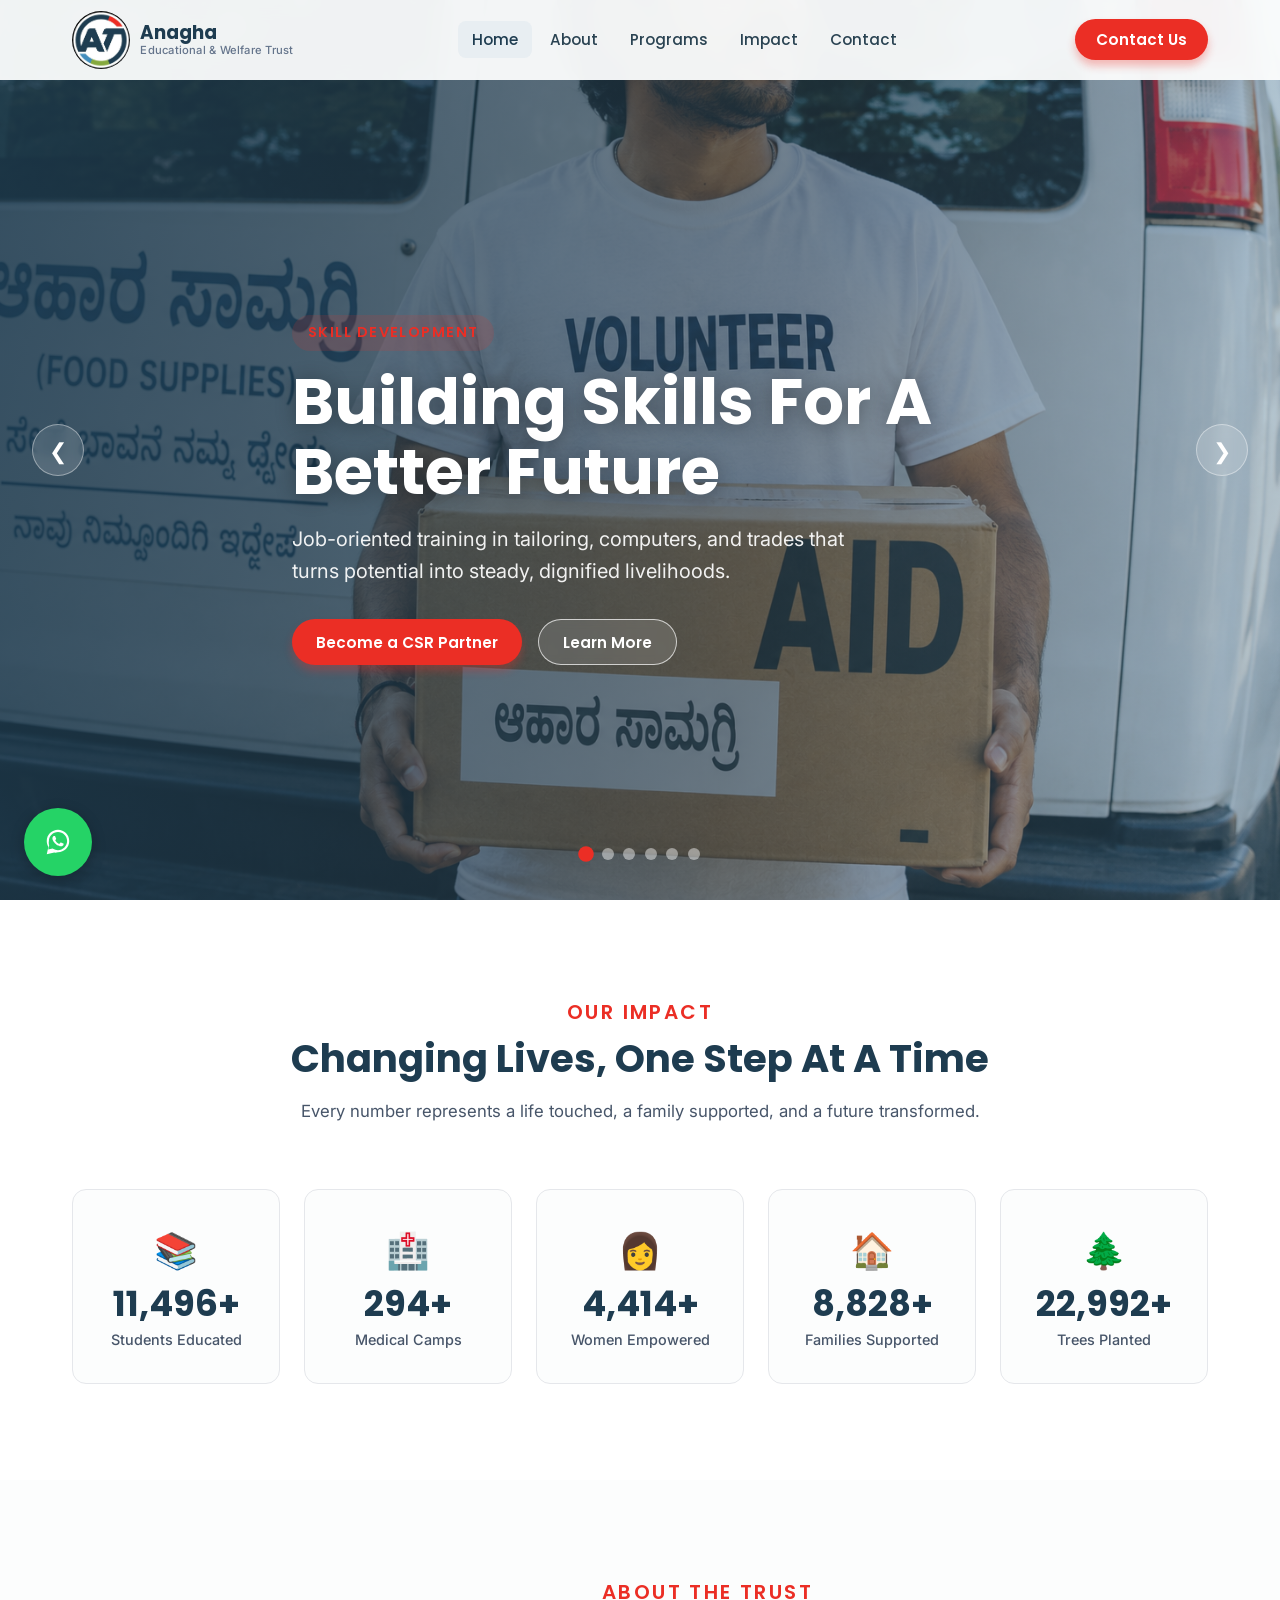
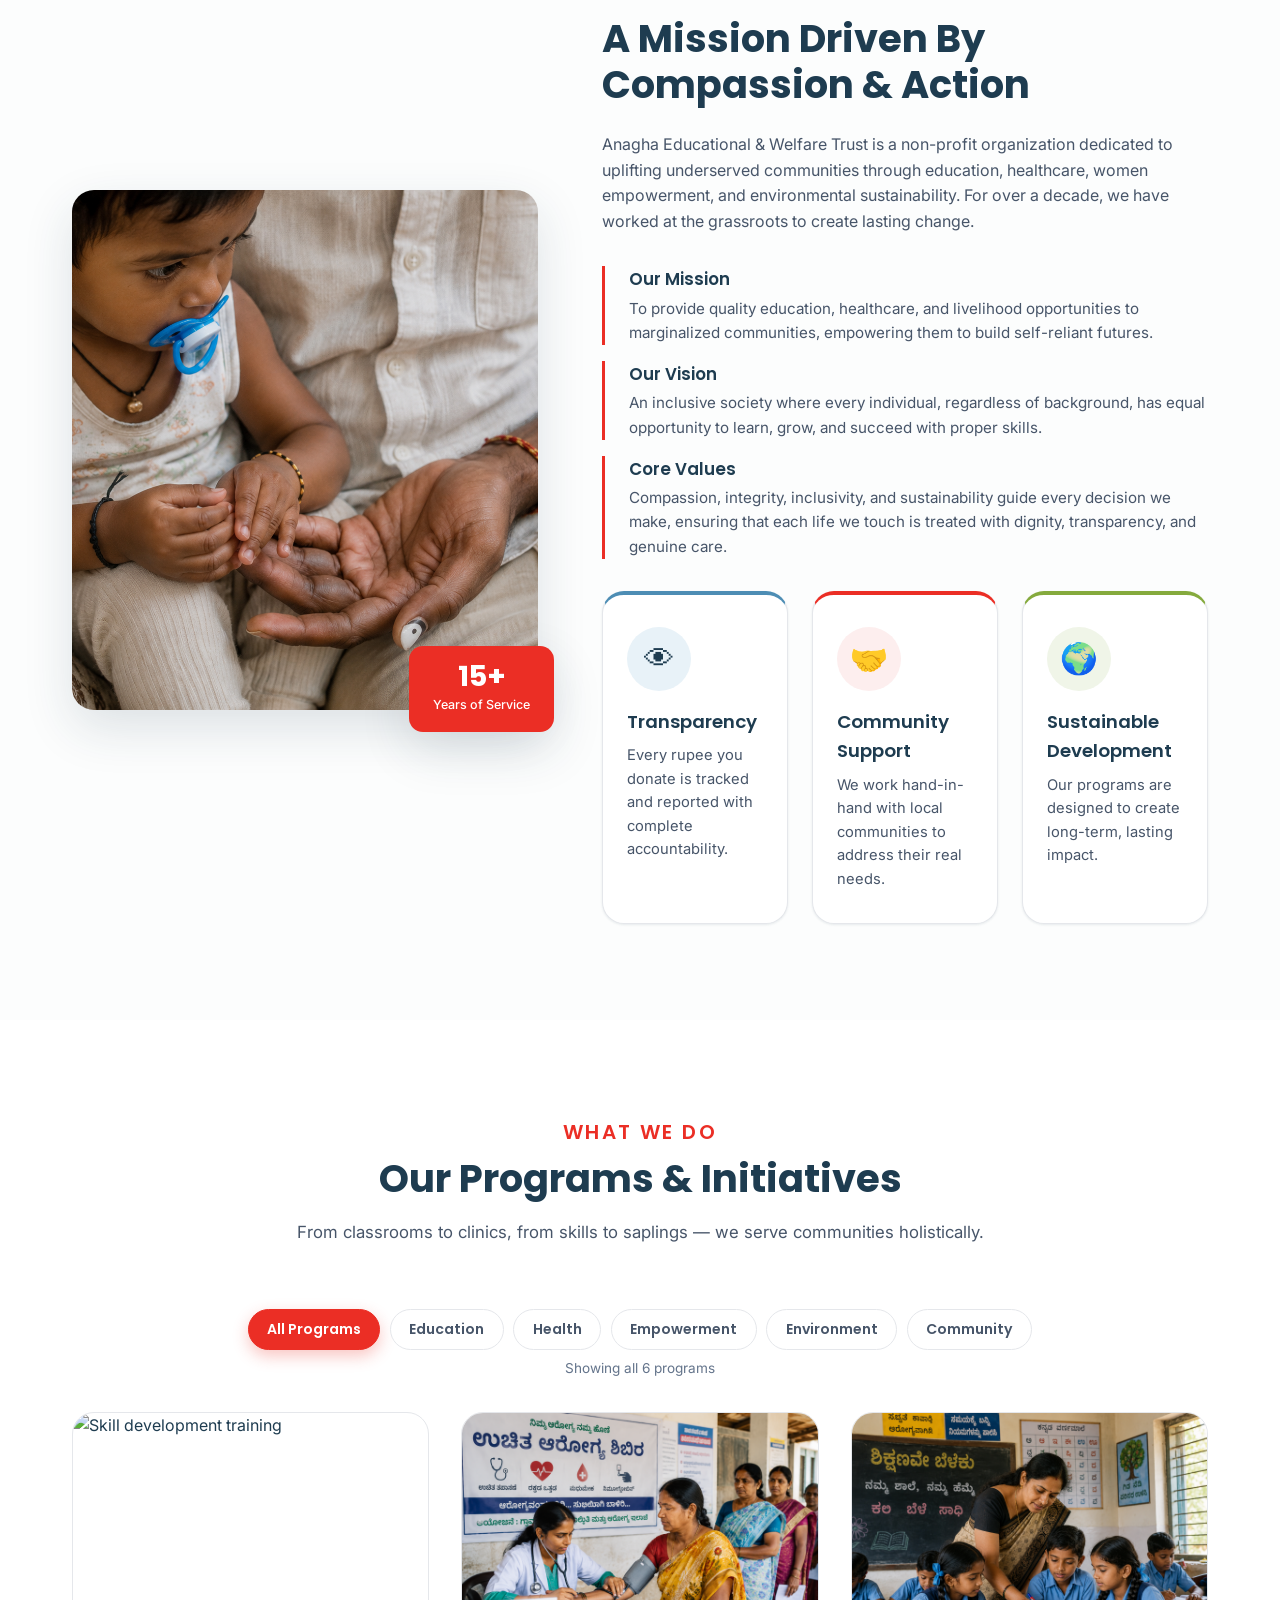
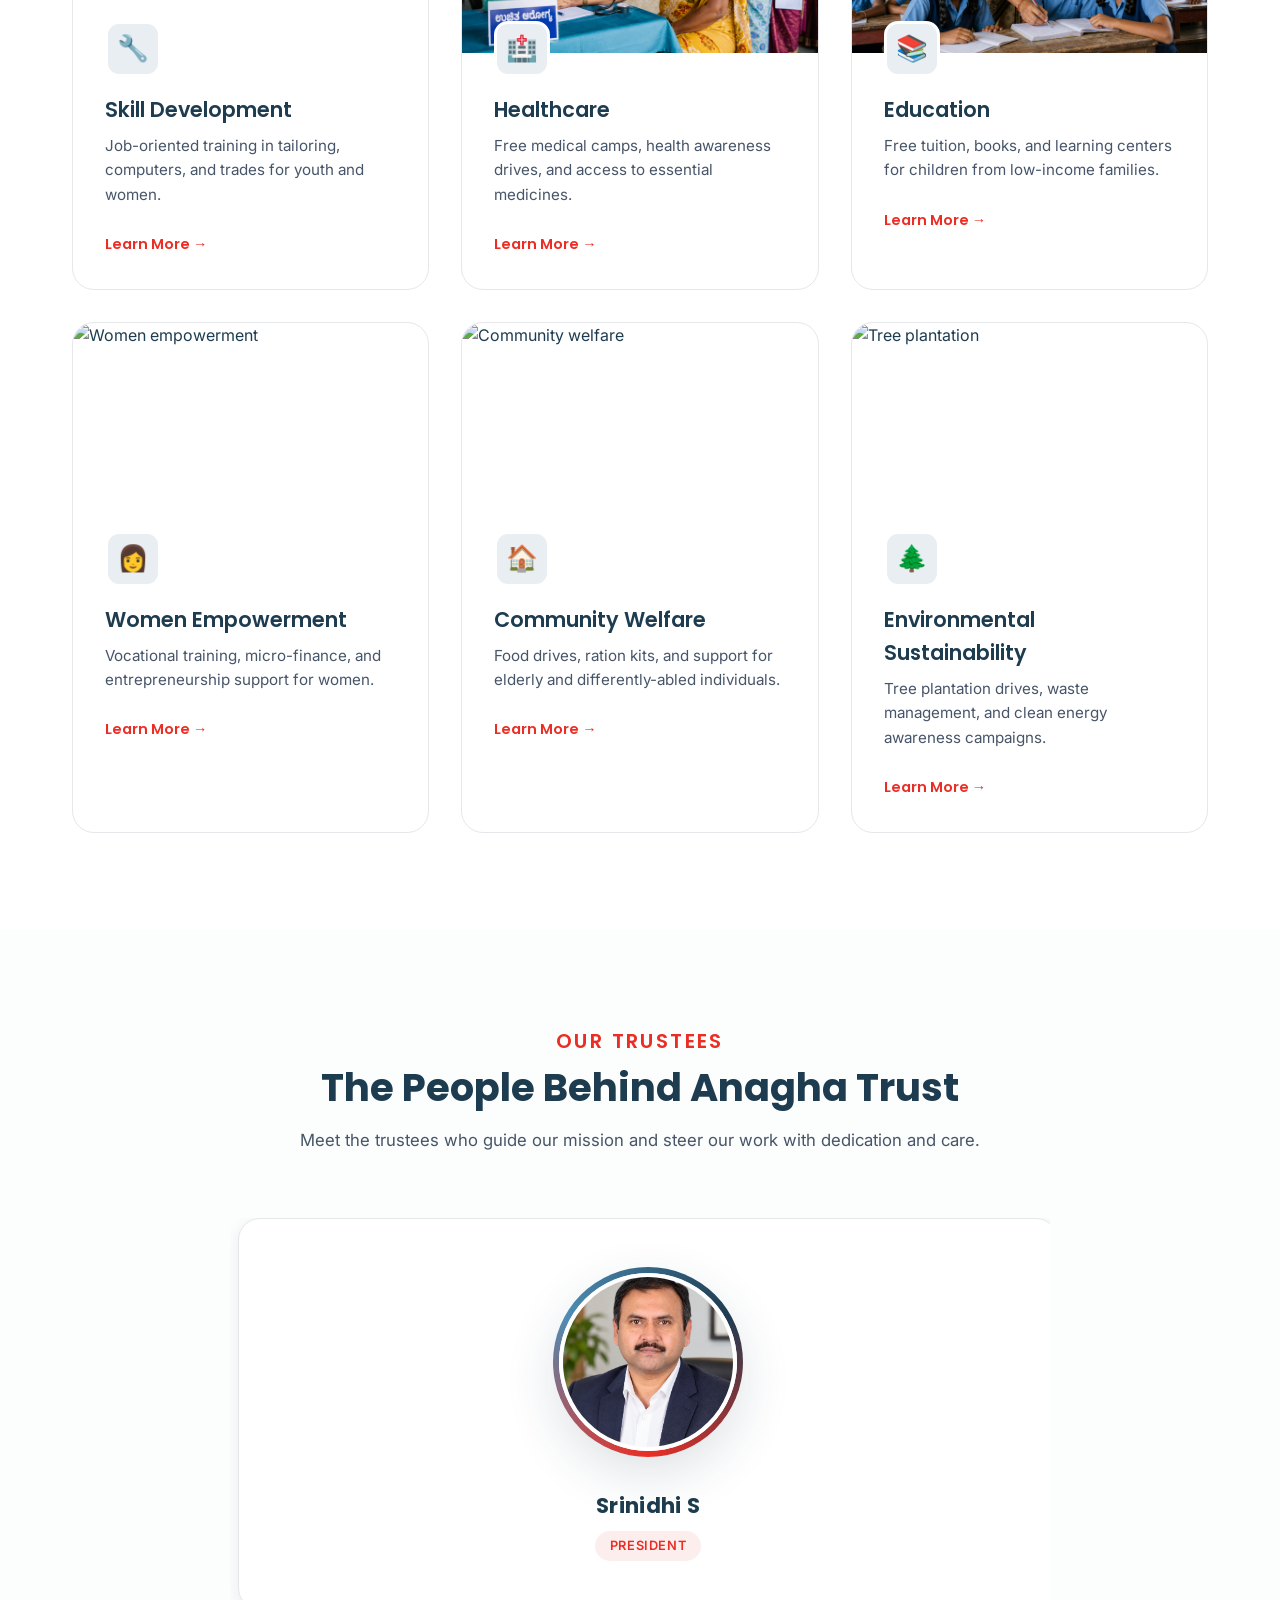
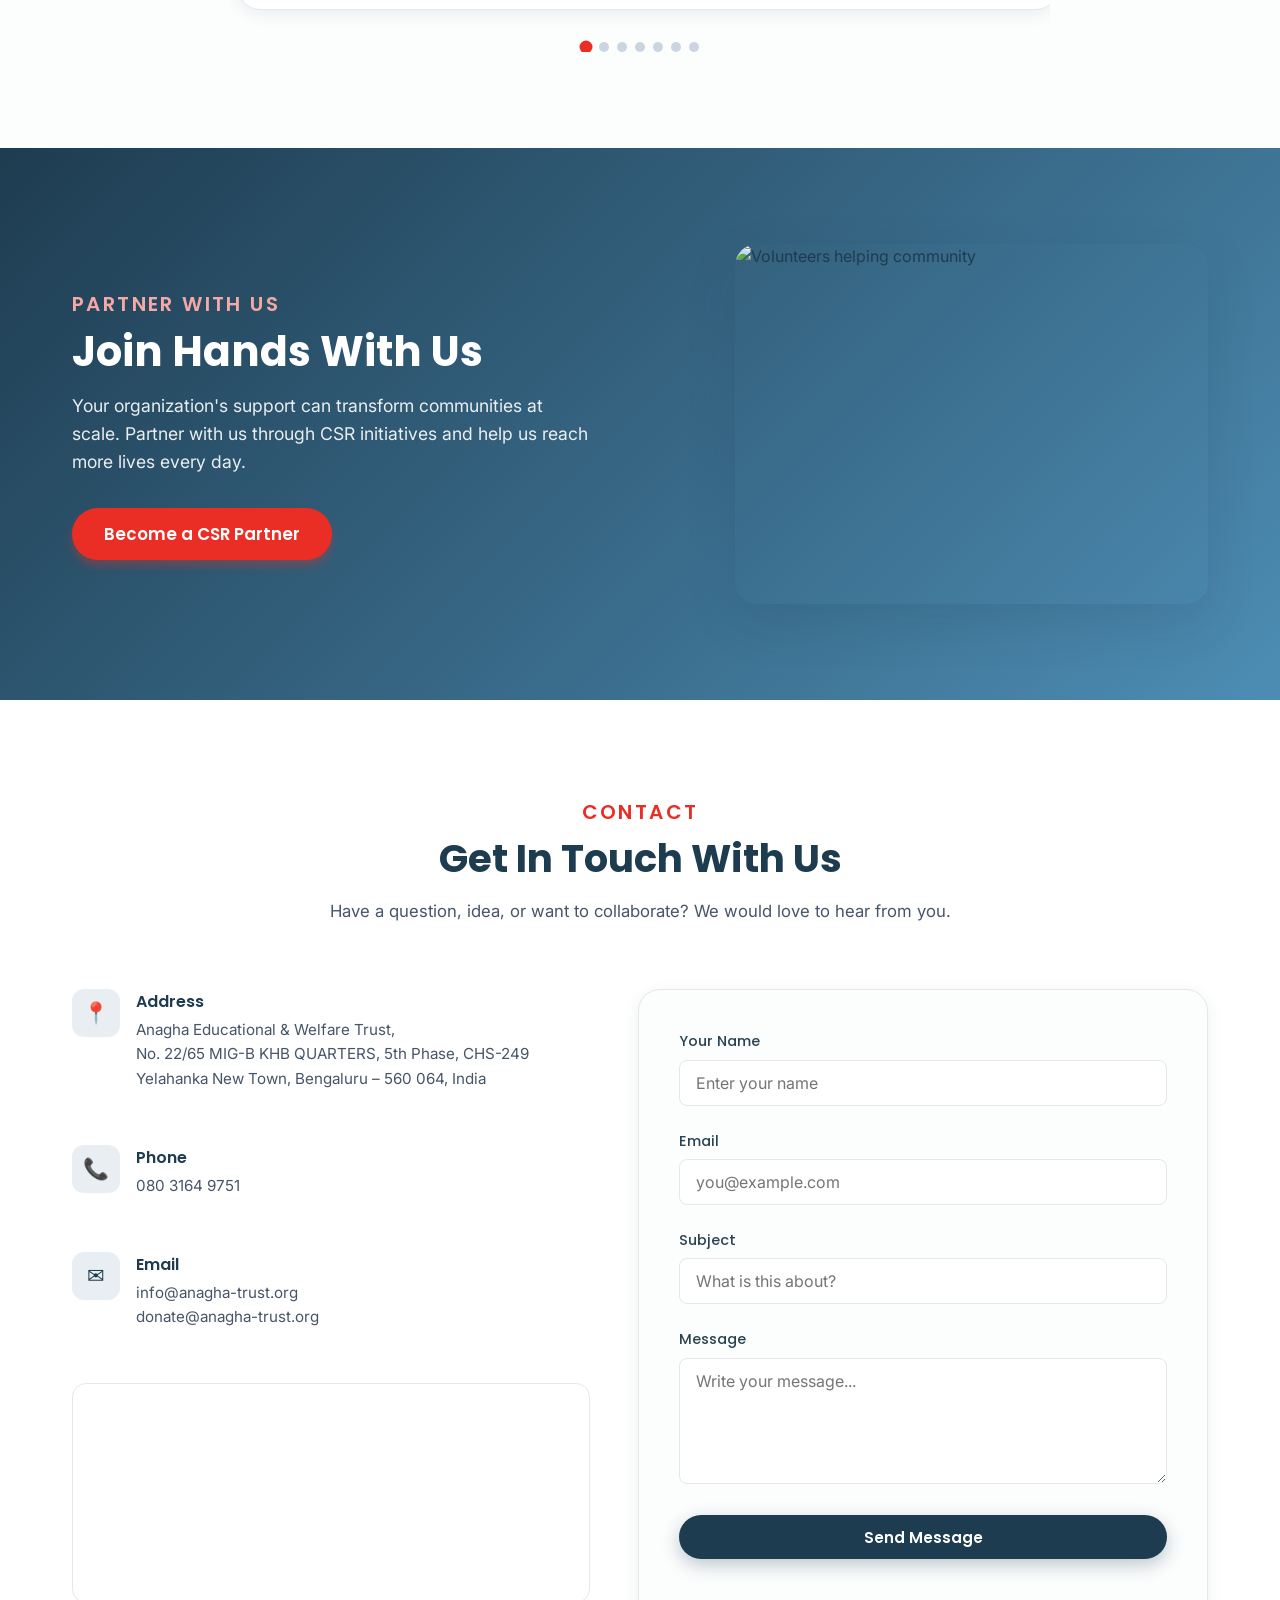
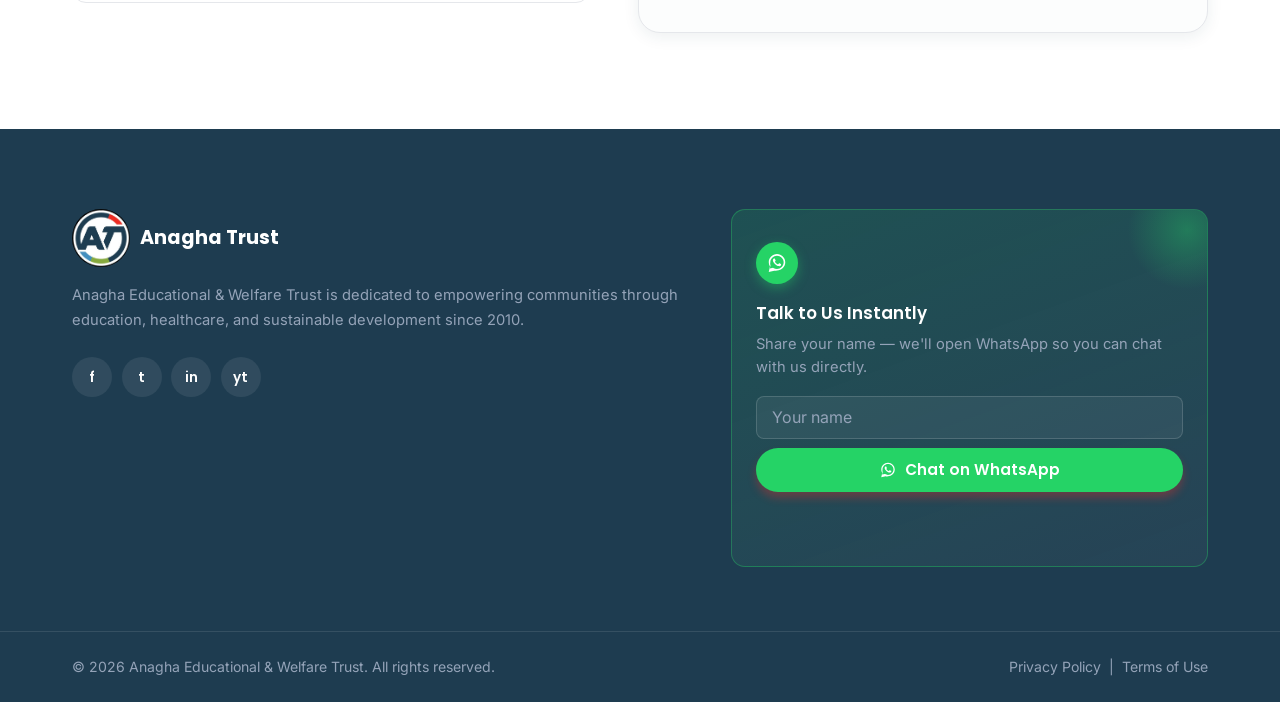
==== commit e2ae4022: "commited all files" ====
--- a/index.html
+++ b/index.html
@@ -599,25 +599,25 @@
             <article class="testimonial">
               <div class="testimonial__photo">
                 <img
-                  src="images/Trustees/S%20Srinidhi%20President.jpeg"
+                  src="images/Trustees/S%20Srinidhi%20president.png"
                   alt="Srinidhi Sir"
                   loading="lazy"
                 />
               </div>
               <h4 class="testimonial__name">Srinidhi S</h4>
-              <p class="testimonial__role">President</p>
+              <p class="testimonial__role"><span>President</span></p>
             </article>
 
             <article class="testimonial">
               <div class="testimonial__photo">
                 <img
-                  src="images/Trustees/Sandeep%20C%20%20Secretary.jpeg"
+                  src="images/Trustees/C%20Sandeep%20Secretary.png"
                   alt="Sandeep Sir"
                   loading="lazy"
                 />
               </div>
               <h4 class="testimonial__name">Sandeep C</h4>
-              <p class="testimonial__role">Secretary</p>
+              <p class="testimonial__role"><span>Secretary</span></p>
             </article>
 
             <article class="testimonial">
@@ -629,7 +629,7 @@
                 />
               </div>
               <h4 class="testimonial__name">Girish Y V</h4>
-              <p class="testimonial__role">Trustee</p>
+              <p class="testimonial__role"><span>Trustee</span></p>
             </article>
 
             <article class="testimonial">
@@ -641,19 +641,19 @@
                 />
               </div>
               <h4 class="testimonial__name">Manu Kumar P K</h4>
-              <p class="testimonial__role">Trustee</p>
+              <p class="testimonial__role"><span>Trustee</span></p>
             </article>
 
             <article class="testimonial">
               <div class="testimonial__photo">
                 <img
-                  src="images/Trustees/Shridhar.jpeg"
+                  src="images/Trustees/Shridhar.png"
                   alt="Sreedhara"
                   loading="lazy"
                 />
               </div>
               <h4 class="testimonial__name">Sreedhara</h4>
-              <p class="testimonial__role">Trustee</p>
+              <p class="testimonial__role"><span>Trustee</span></p>
             </article>
 
             <article class="testimonial">
@@ -665,19 +665,19 @@
                 />
               </div>
               <h4 class="testimonial__name">Lohit H M</h4>
-              <p class="testimonial__role">Trustee</p>
+              <p class="testimonial__role"><span>Trustee</span></p>
             </article>
 
             <article class="testimonial">
               <div class="testimonial__photo">
                 <img
-                  src="images/Trustees/N%20Vishwanath.jpeg"
+                  src="images/Trustees/N%20Vishwanath.png"
                   alt="N Vishwanath"
                   loading="lazy"
                 />
               </div>
               <h4 class="testimonial__name">N Vishwanath</h4>
-              <p class="testimonial__role">Trustee</p>
+              <p class="testimonial__role"><span>Trustee</span></p>
             </article>
           </div>
 
--- a/style.css
+++ b/style.css
@@ -1079,20 +1079,50 @@
   border-radius: var(--radius-lg);
   box-shadow: var(--shadow);
   margin: 0 var(--space-1);
+  transition: box-shadow var(--transition), transform var(--transition);
+}
+.testimonial:hover {
+  box-shadow: var(--shadow-lg);
+  transform: translateY(-4px);
 }
 
 .testimonial__photo {
-  width: 150px;
-  height: 150px;
+  position: relative;
+  width: 190px;
+  height: 190px;
   border-radius: 50%;
-  overflow: hidden;
-  margin: 0 auto var(--space-3);
-  border: 4px solid var(--accent-50);
+  margin: 0 auto var(--space-4);
+  padding: 6px;
+  background: conic-gradient(
+    from 180deg,
+    var(--accent),
+    var(--secondary),
+    var(--primary),
+    var(--accent)
+  );
+  box-shadow: var(--shadow-lg);
+}
+.testimonial__photo::before {
+  content: "";
+  position: absolute;
+  inset: 6px;
+  border-radius: 50%;
+  background: var(--card);
+  z-index: 1;
 }
 .testimonial__photo img {
+  position: relative;
+  z-index: 2;
+  display: block;
   width: 100%;
   height: 100%;
+  border-radius: 50%;
   object-fit: cover;
+  border: 4px solid var(--card);
+  transition: transform 0.5s ease;
+}
+.testimonial:hover .testimonial__photo img {
+  transform: scale(1.06);
 }
 
 .testimonial__quote {
@@ -1105,14 +1135,26 @@
 
 .testimonial__name {
   font-family: var(--font-heading);
+  font-weight: 700;
+  font-size: 1.35rem;
+  letter-spacing: 0.3px;
+  color: var(--primary);
+  margin-bottom: var(--space-1);
+}
+
+.testimonial__role {
+  margin-top: 0.4rem;
+}
+.testimonial__role span {
+  display: inline-block;
+  font-size: 0.8rem;
+  color: var(--accent);
   font-weight: 600;
-  color: var(--primary);
-}
-
-.testimonial__role {
-  font-size: 0.88rem;
-  color: var(--accent);
-  font-weight: 500;
+  letter-spacing: 0.6px;
+  text-transform: uppercase;
+  background: var(--accent-50);
+  padding: 0.3rem 0.9rem;
+  border-radius: var(--radius-full);
 }
 
 .testimonial__dots {
@@ -1838,8 +1880,11 @@
     margin: 0 -1px;
   }
   .testimonial__photo {
-    width: 120px;
-    height: 120px;
+    width: 150px;
+    height: 150px;
+  }
+  .testimonial__name {
+    font-size: 1.15rem;
   }
 
   .donate__form,
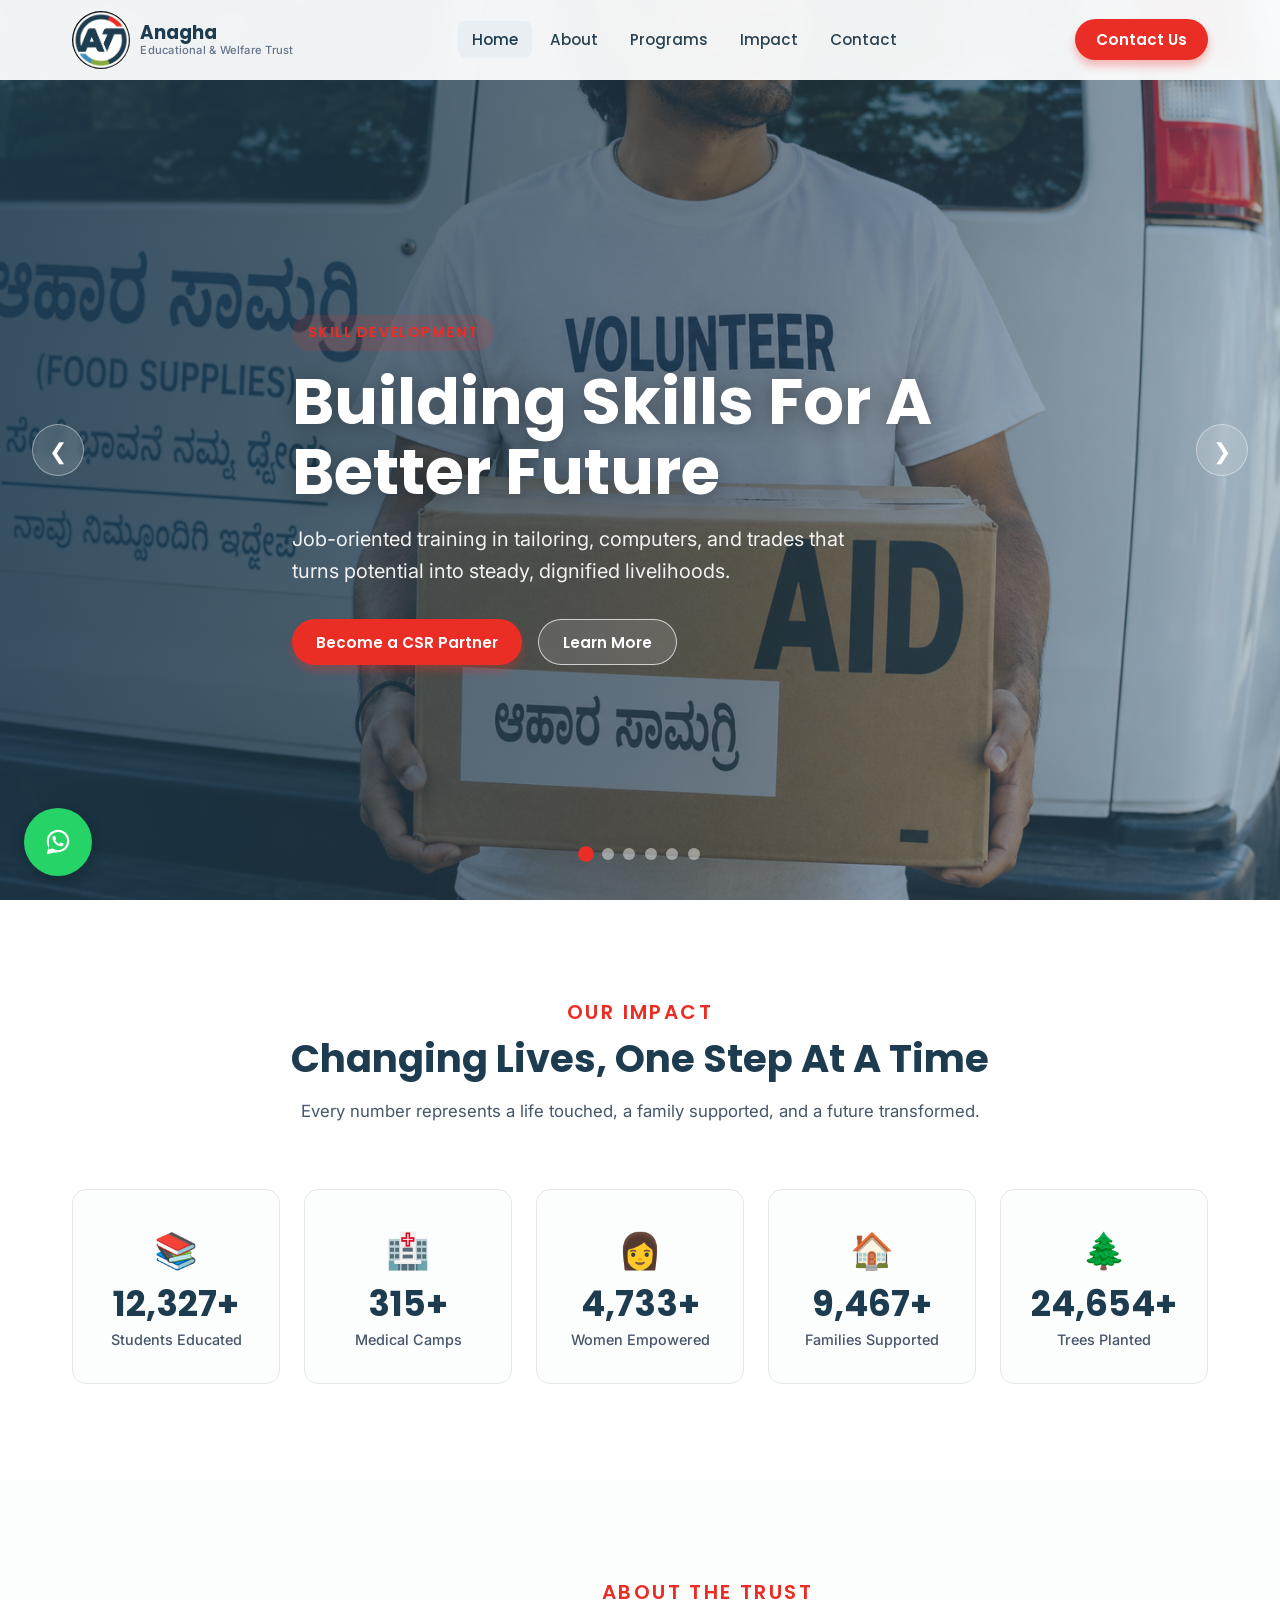
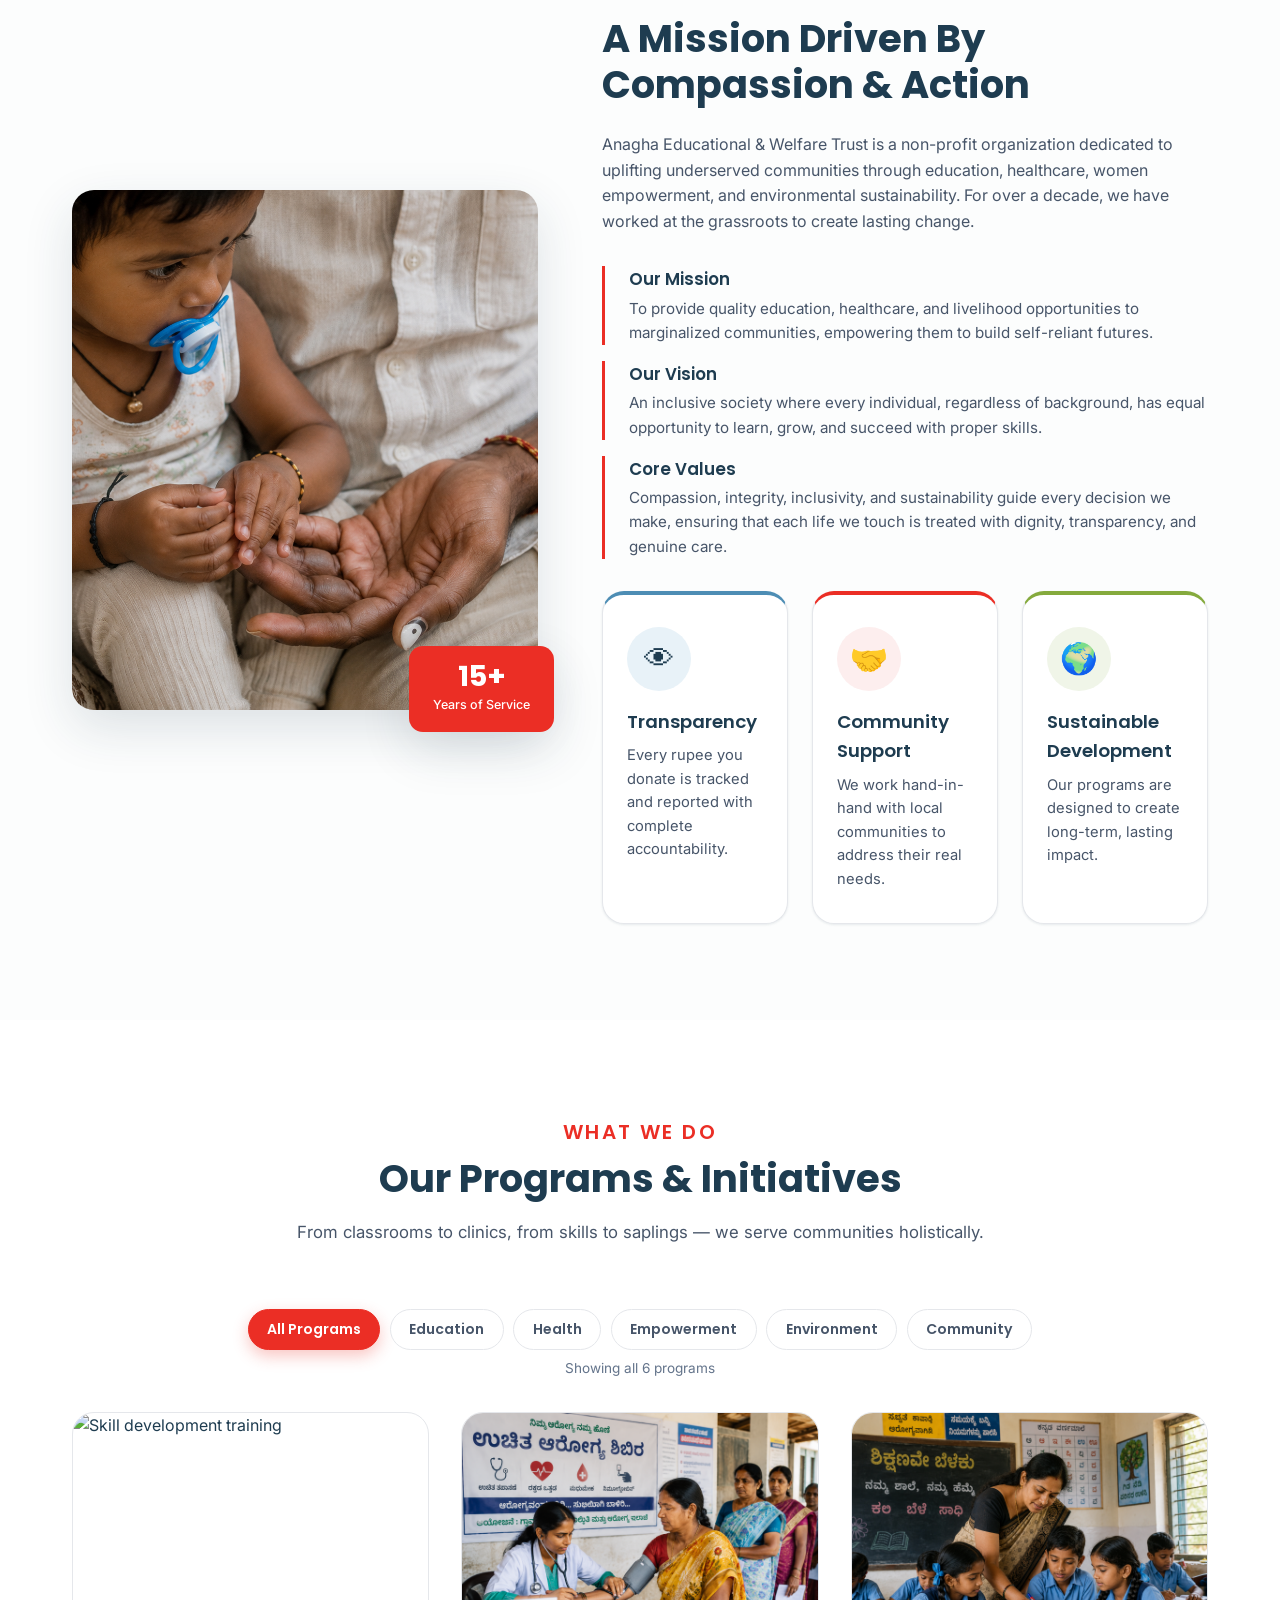
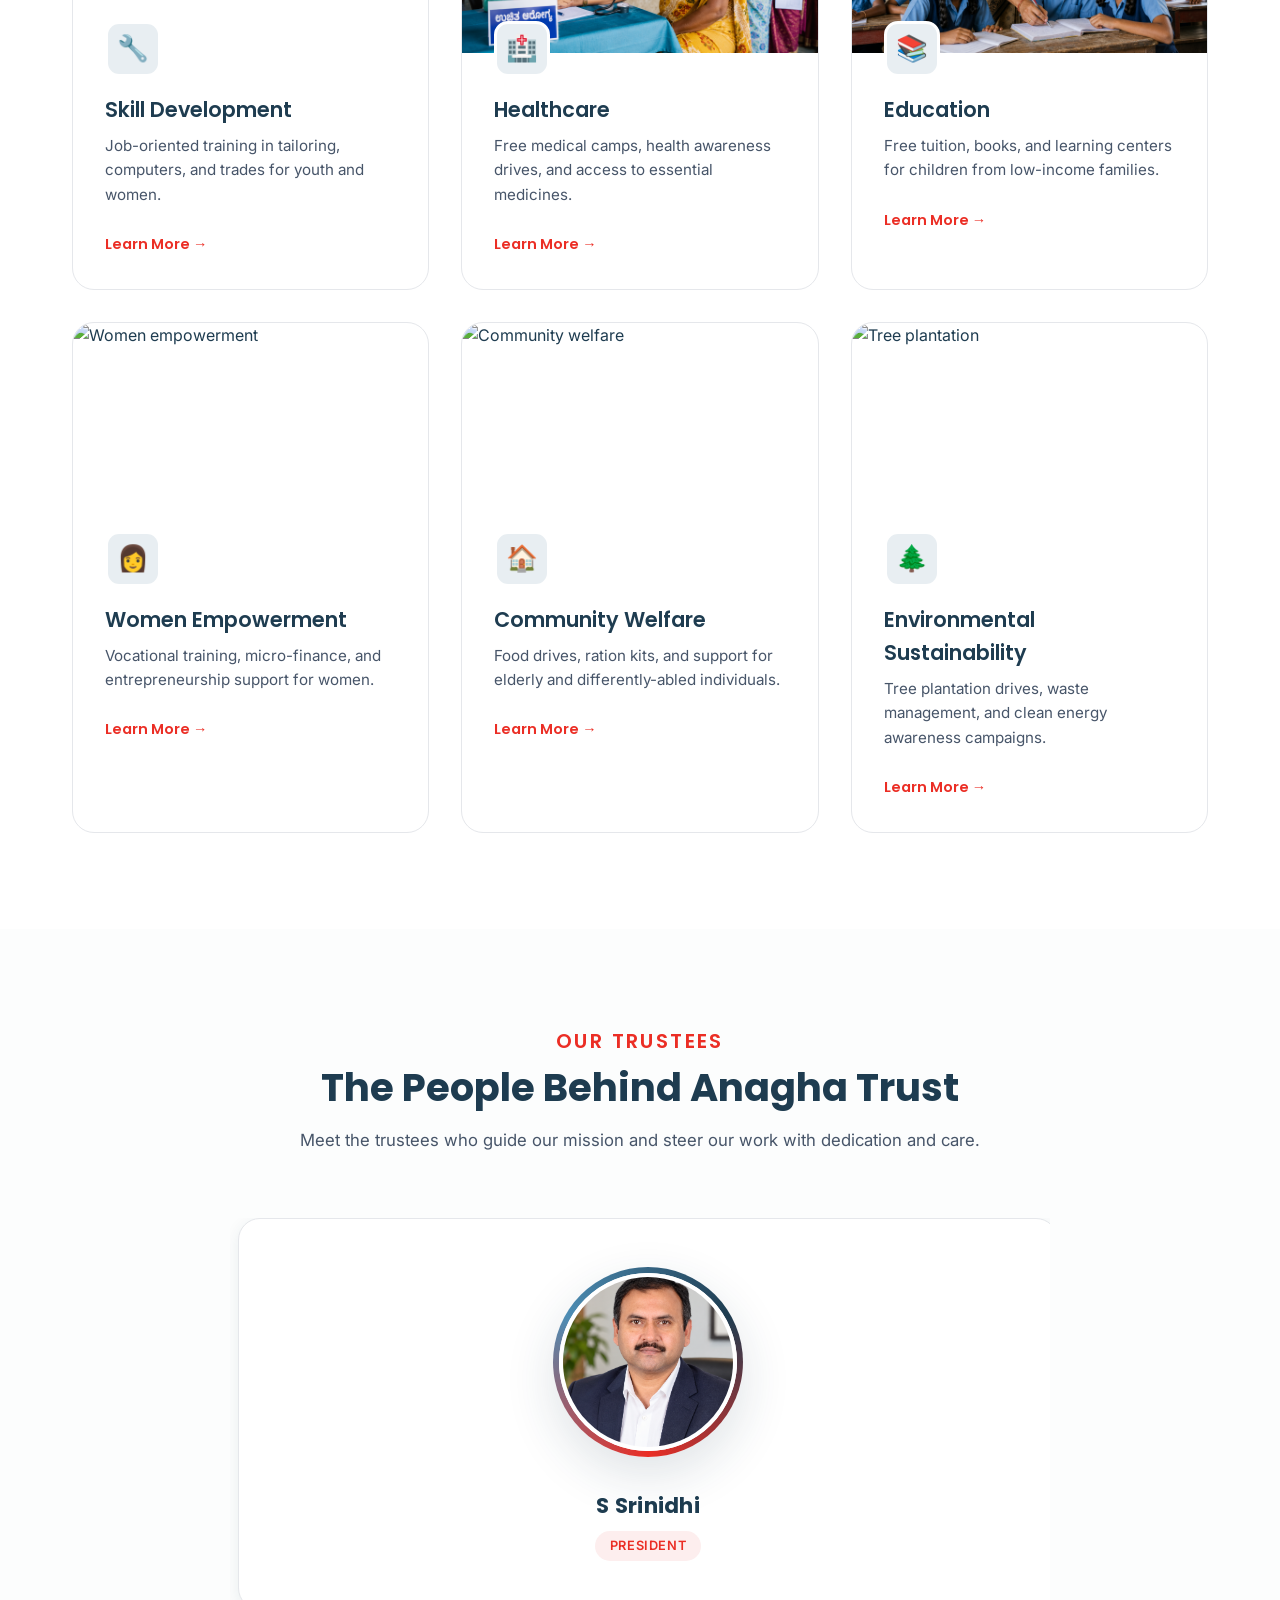
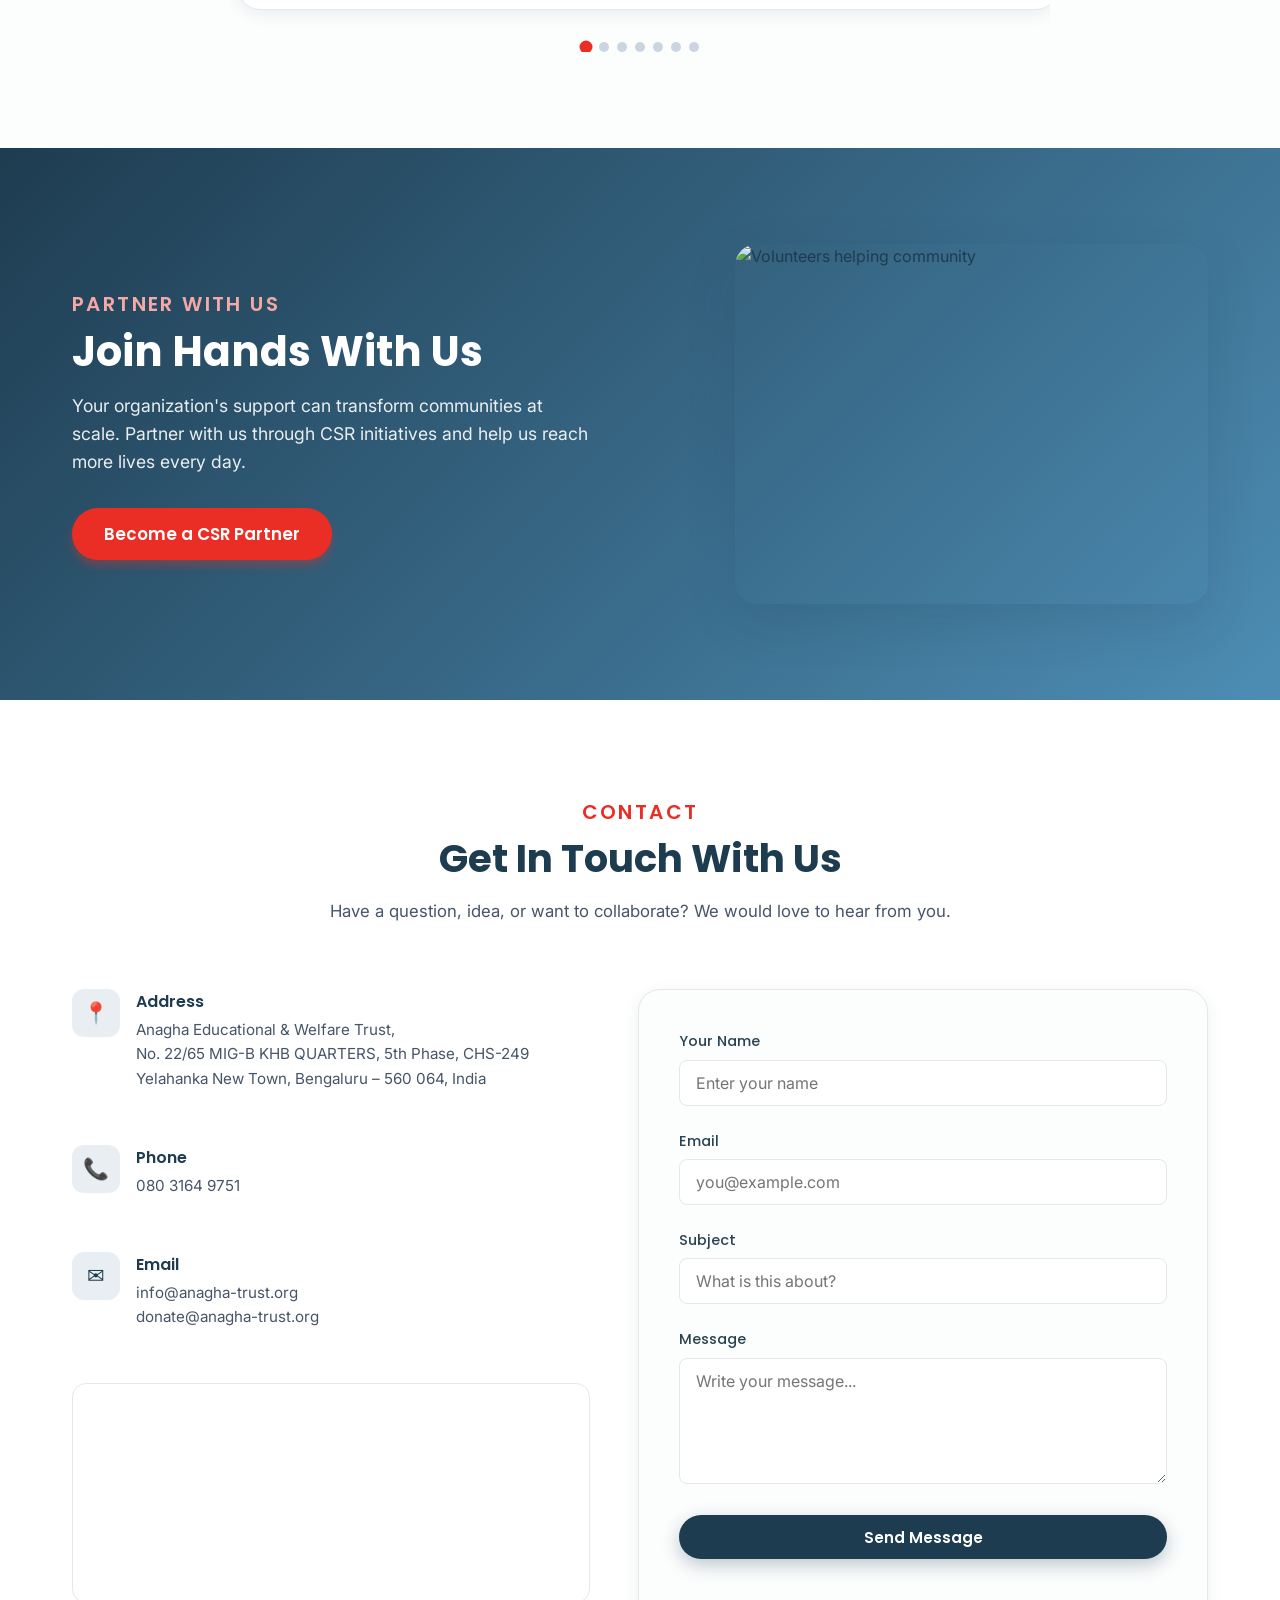
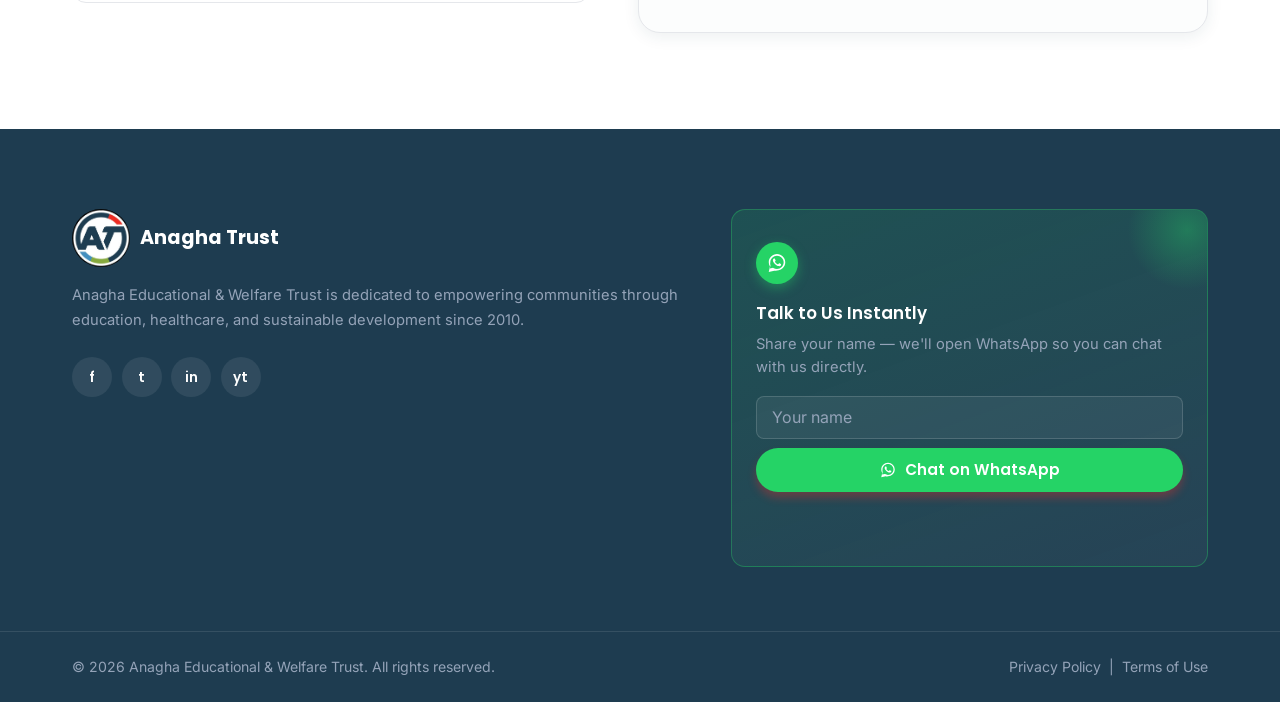
==== commit 766b8a07: "commited all files" ====
--- a/index.html
+++ b/index.html
@@ -604,7 +604,7 @@
                   loading="lazy"
                 />
               </div>
-              <h4 class="testimonial__name">Srinidhi S</h4>
+              <h4 class="testimonial__name">S Srinidhi</h4>
               <p class="testimonial__role"><span>President</span></p>
             </article>
 
@@ -616,7 +616,7 @@
                   loading="lazy"
                 />
               </div>
-              <h4 class="testimonial__name">Sandeep C</h4>
+              <h4 class="testimonial__name">C Sandeep</h4>
               <p class="testimonial__role"><span>Secretary</span></p>
             </article>
 
@@ -640,7 +640,7 @@
                   loading="lazy"
                 />
               </div>
-              <h4 class="testimonial__name">Manu Kumar P K</h4>
+              <h4 class="testimonial__name">Manu Kumar P</h4>
               <p class="testimonial__role"><span>Trustee</span></p>
             </article>
 
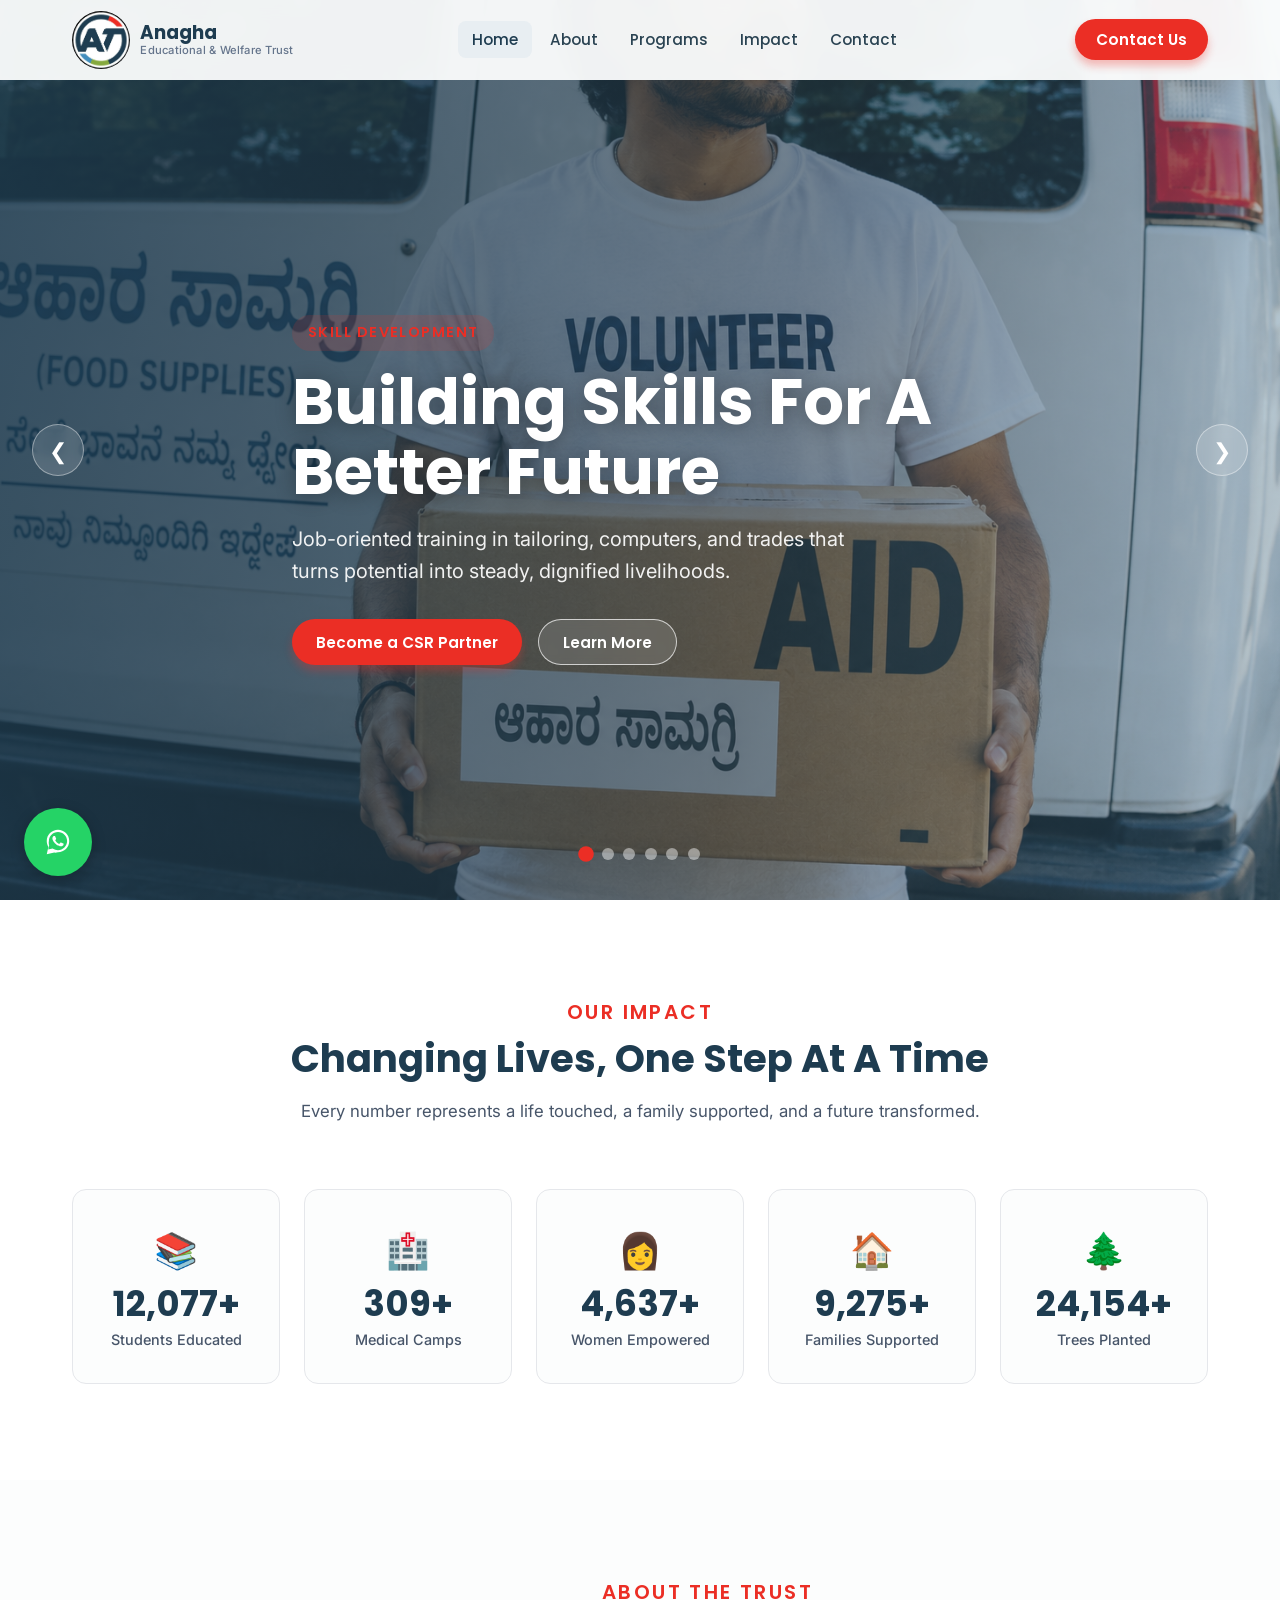
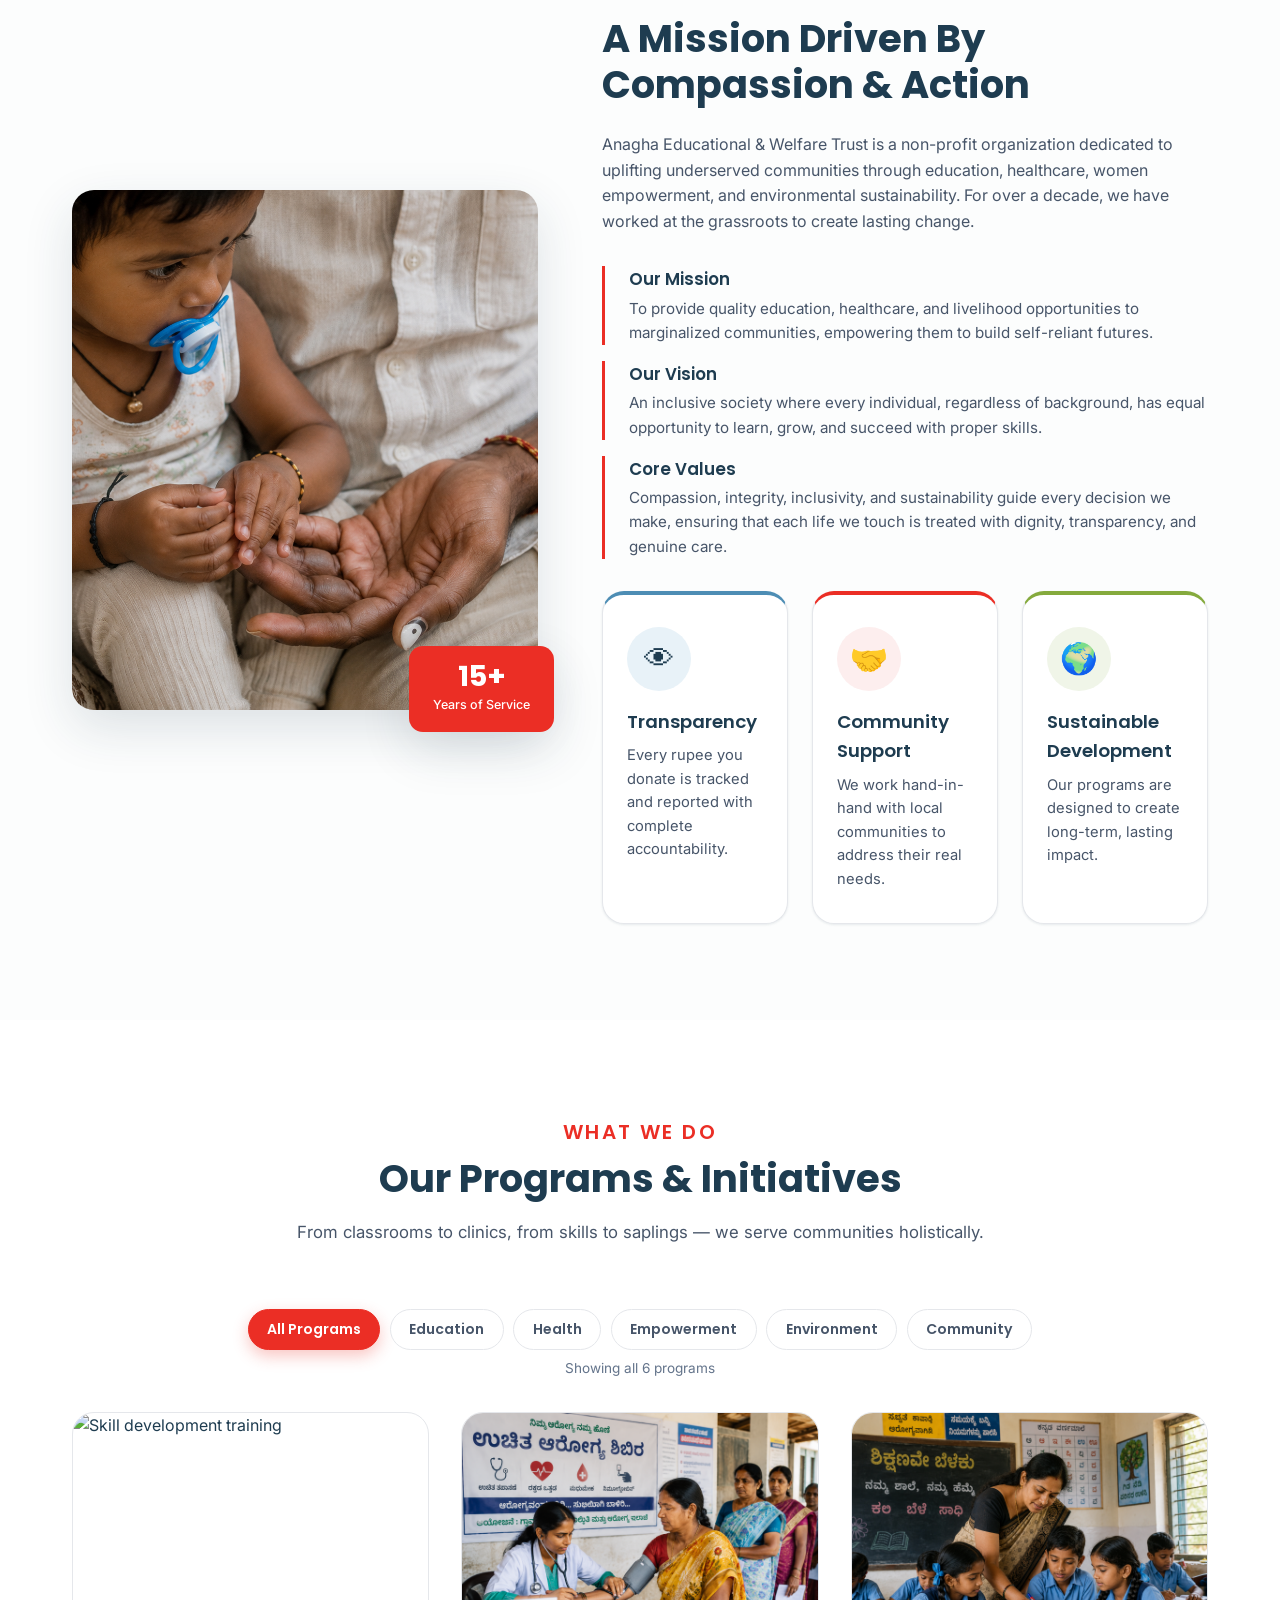
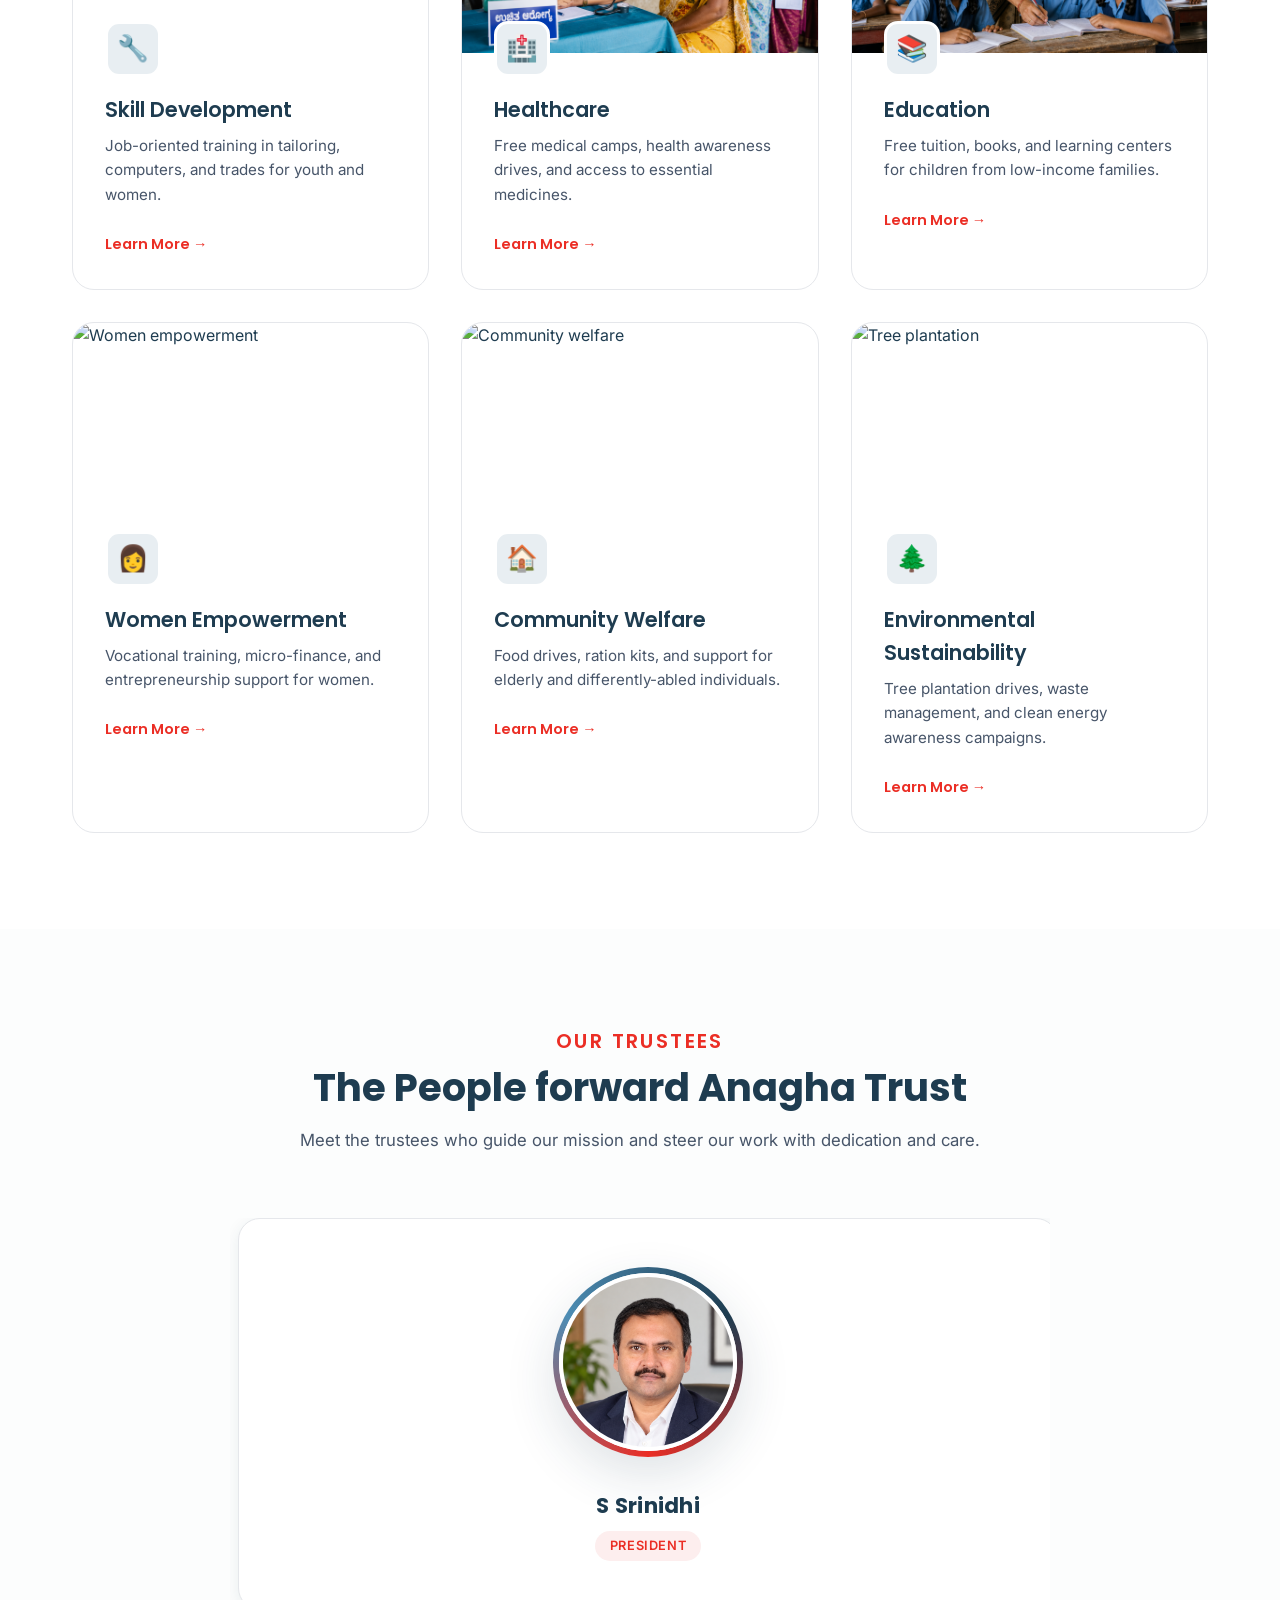
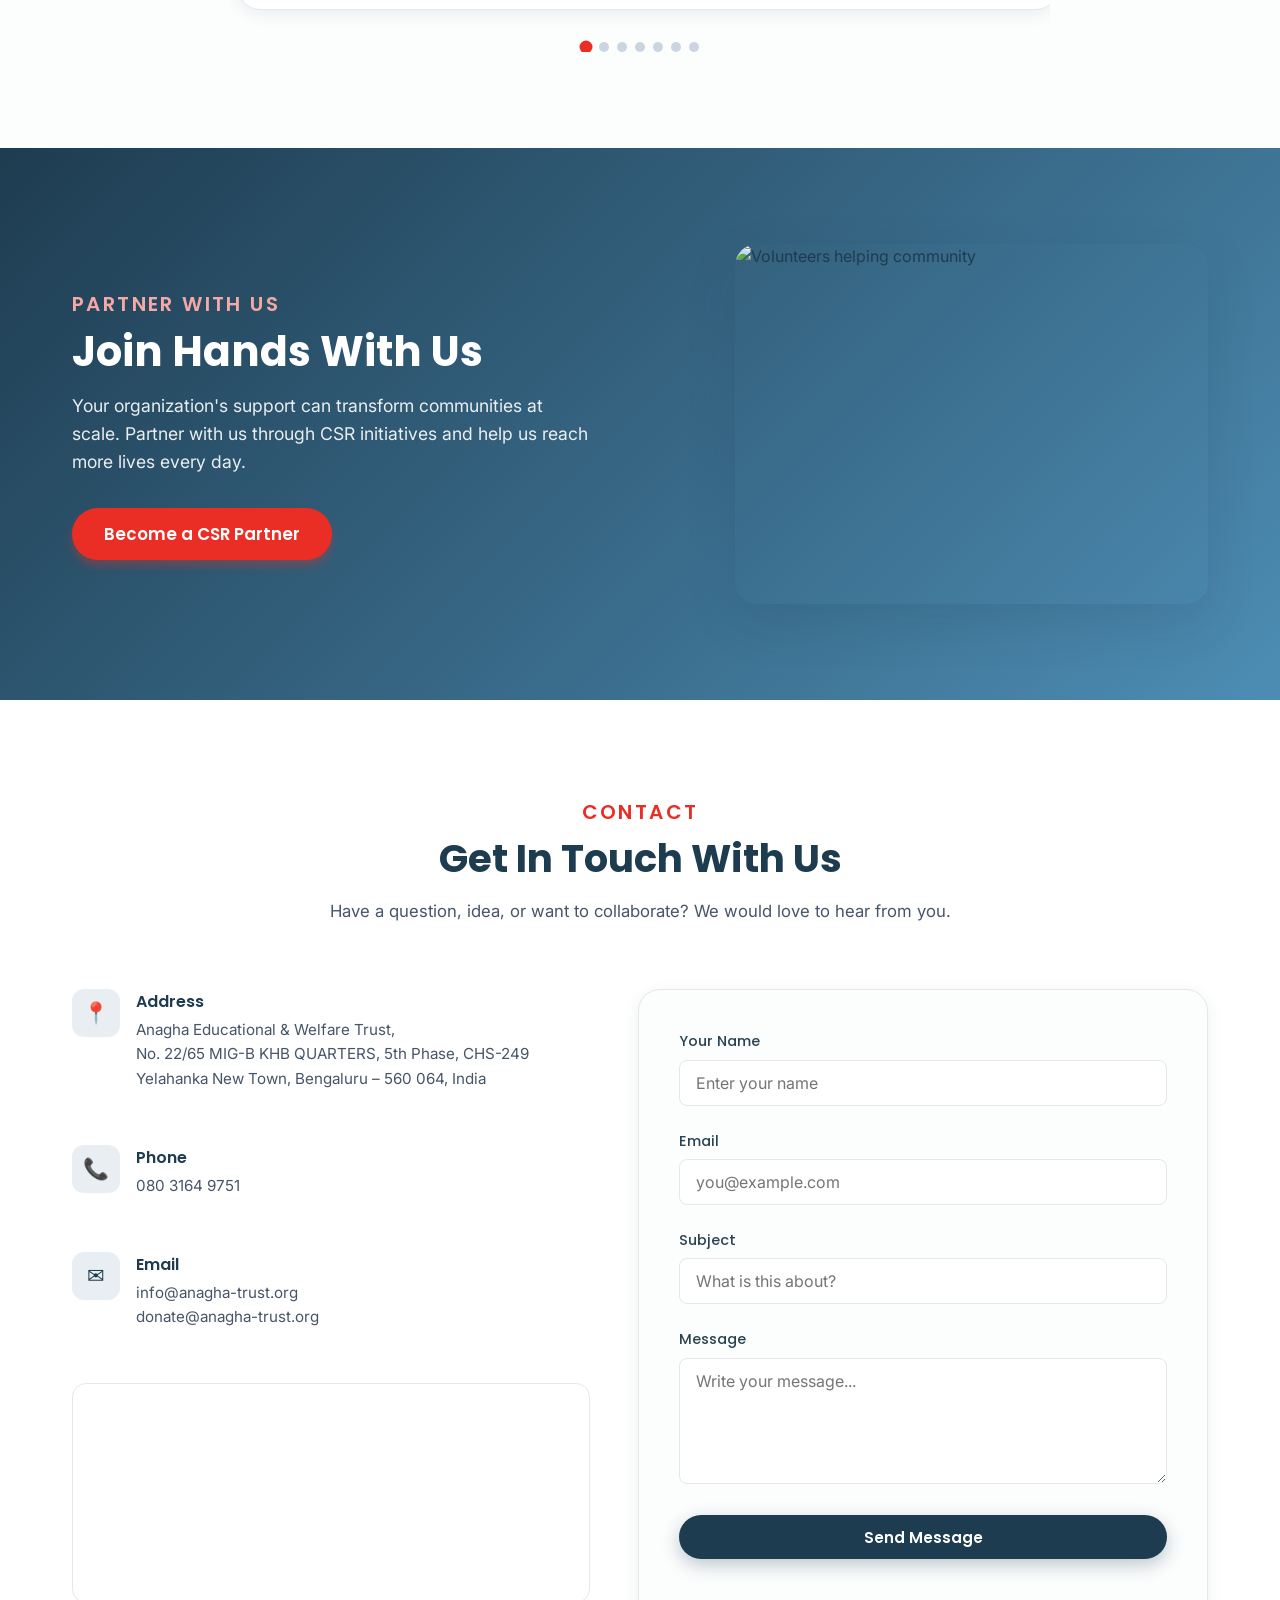
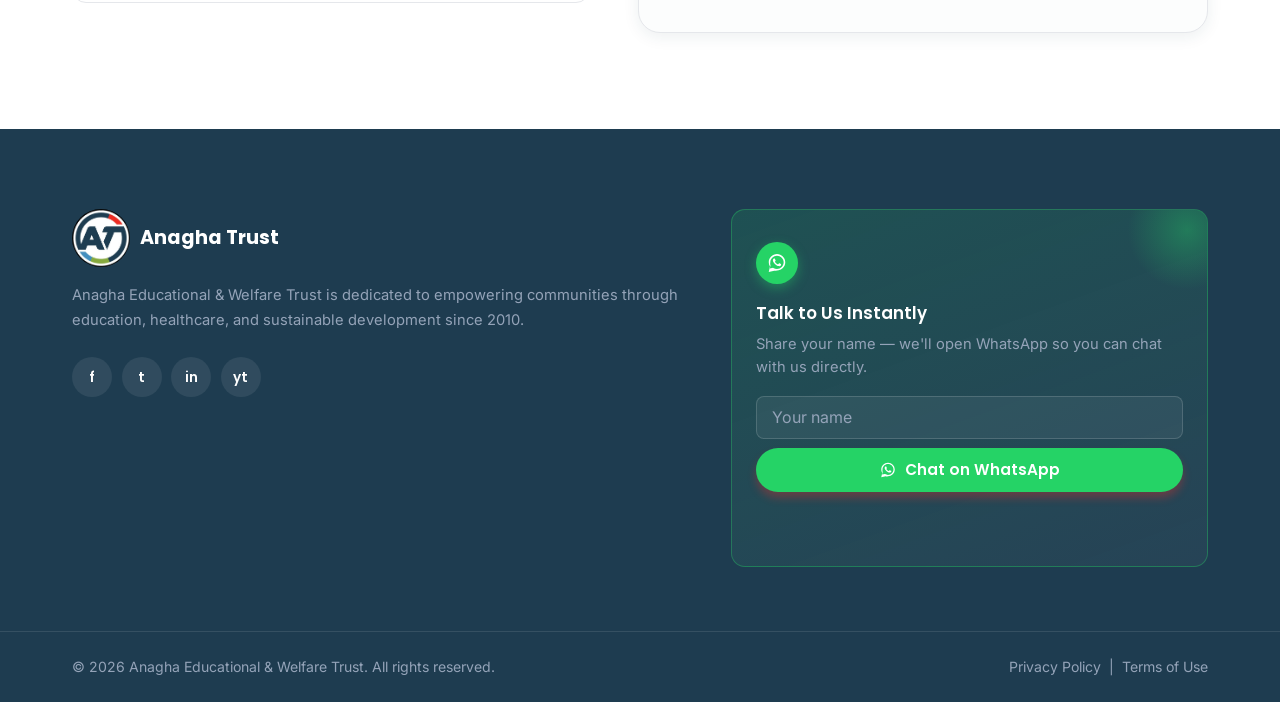
==== commit 9b335d95: "commited all files" ====
--- a/index.html
+++ b/index.html
@@ -587,7 +587,7 @@
       <div class="container">
         <div class="section-head">
           <p class="section-head__eyebrow">Our Trustees</p>
-          <h2 class="section-head__title">The People Behind Anagha Trust</h2>
+          <h2 class="section-head__title">The People forward Anagha Trust</h2>
           <p class="section-head__text">
             Meet the trustees who guide our mission and steer our work with
             dedication and care.
--- a/style.css
+++ b/style.css
@@ -1118,6 +1118,7 @@
   height: 100%;
   border-radius: 50%;
   object-fit: cover;
+  object-position: center top;
   border: 4px solid var(--card);
   transition: transform 0.5s ease;
 }
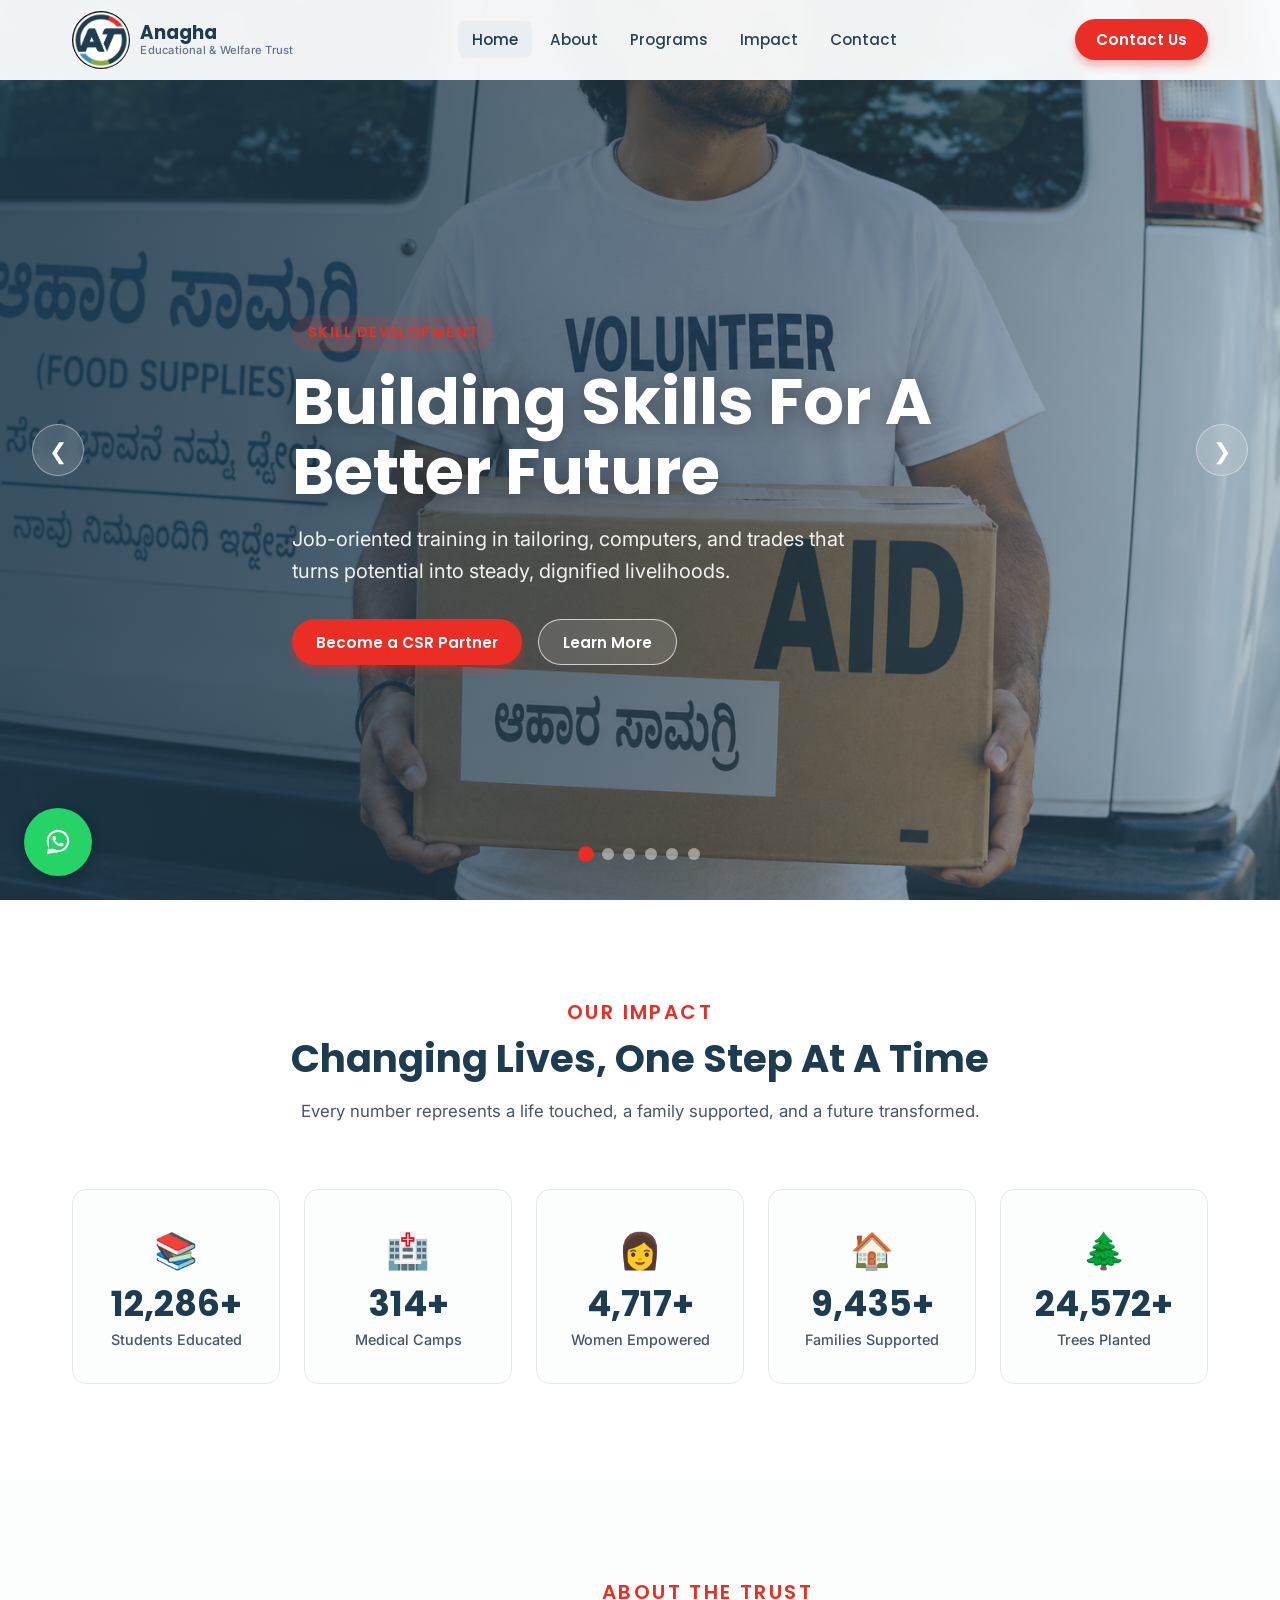
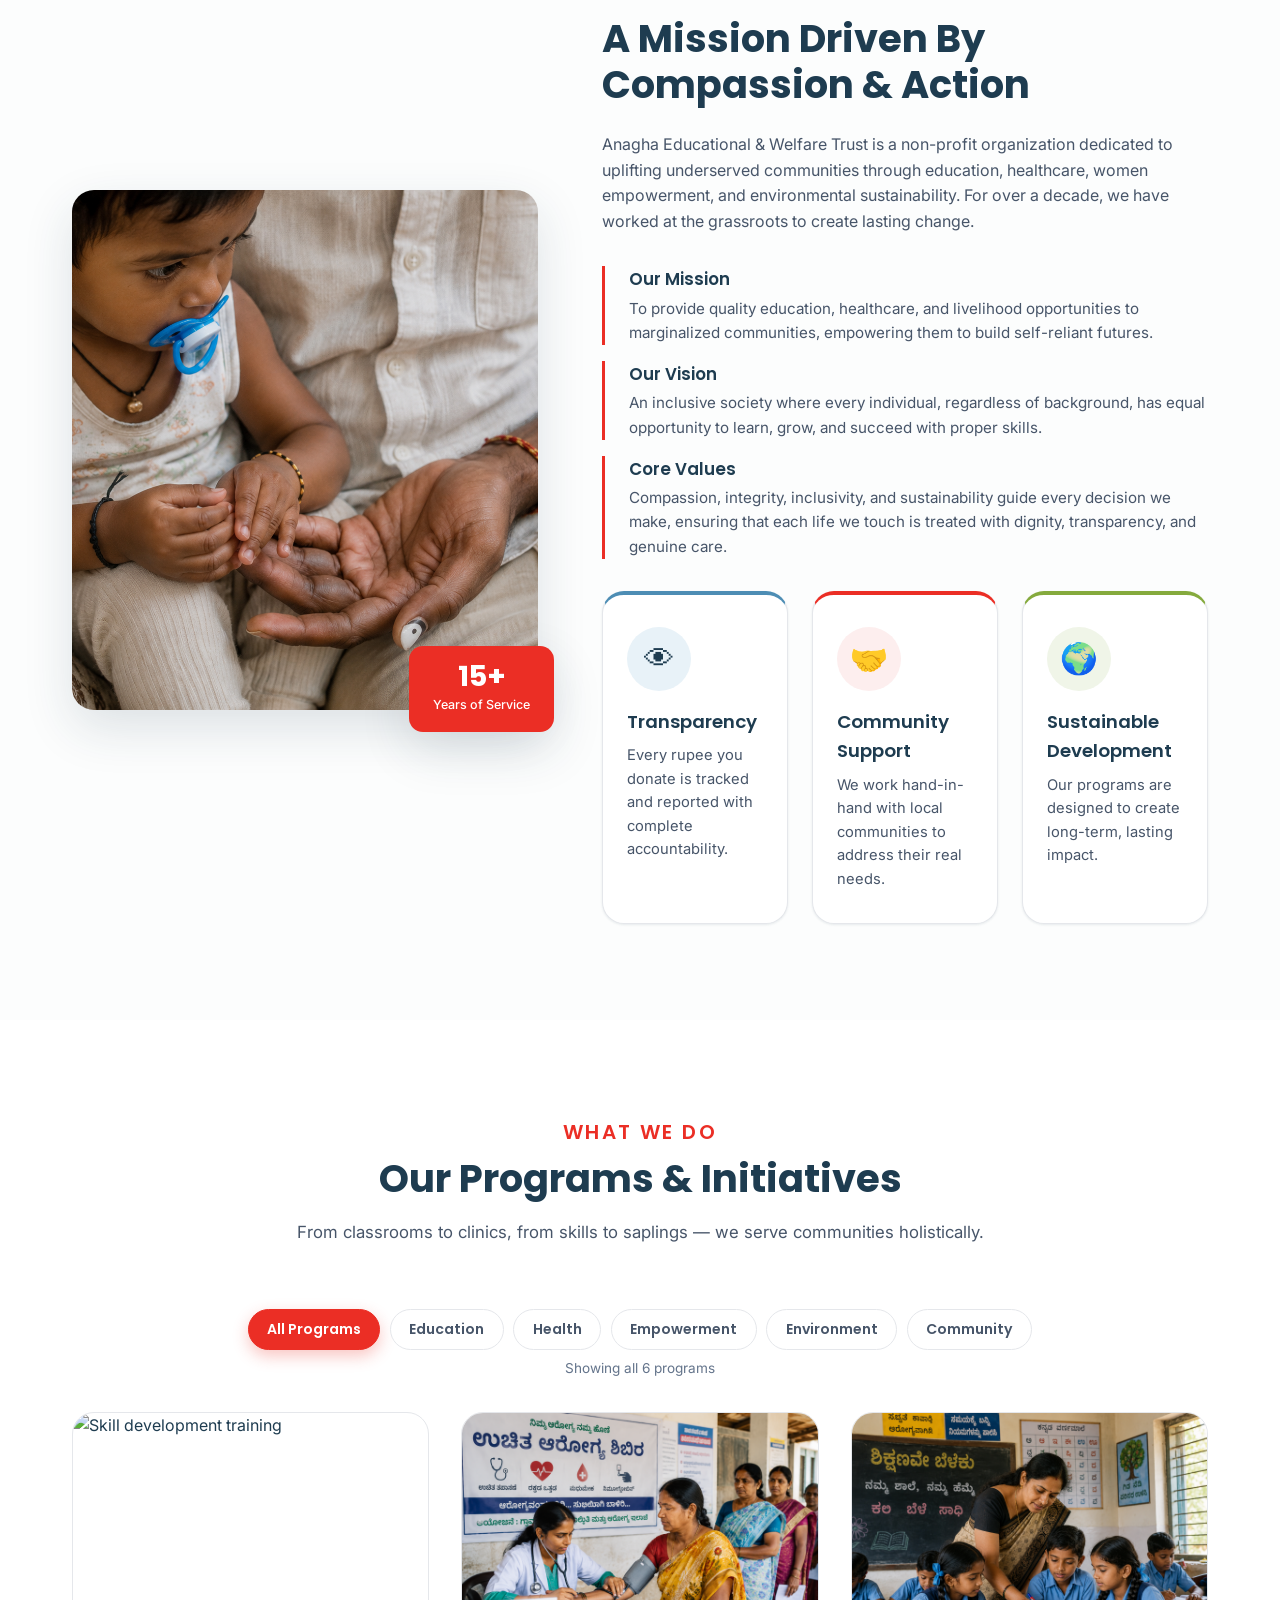
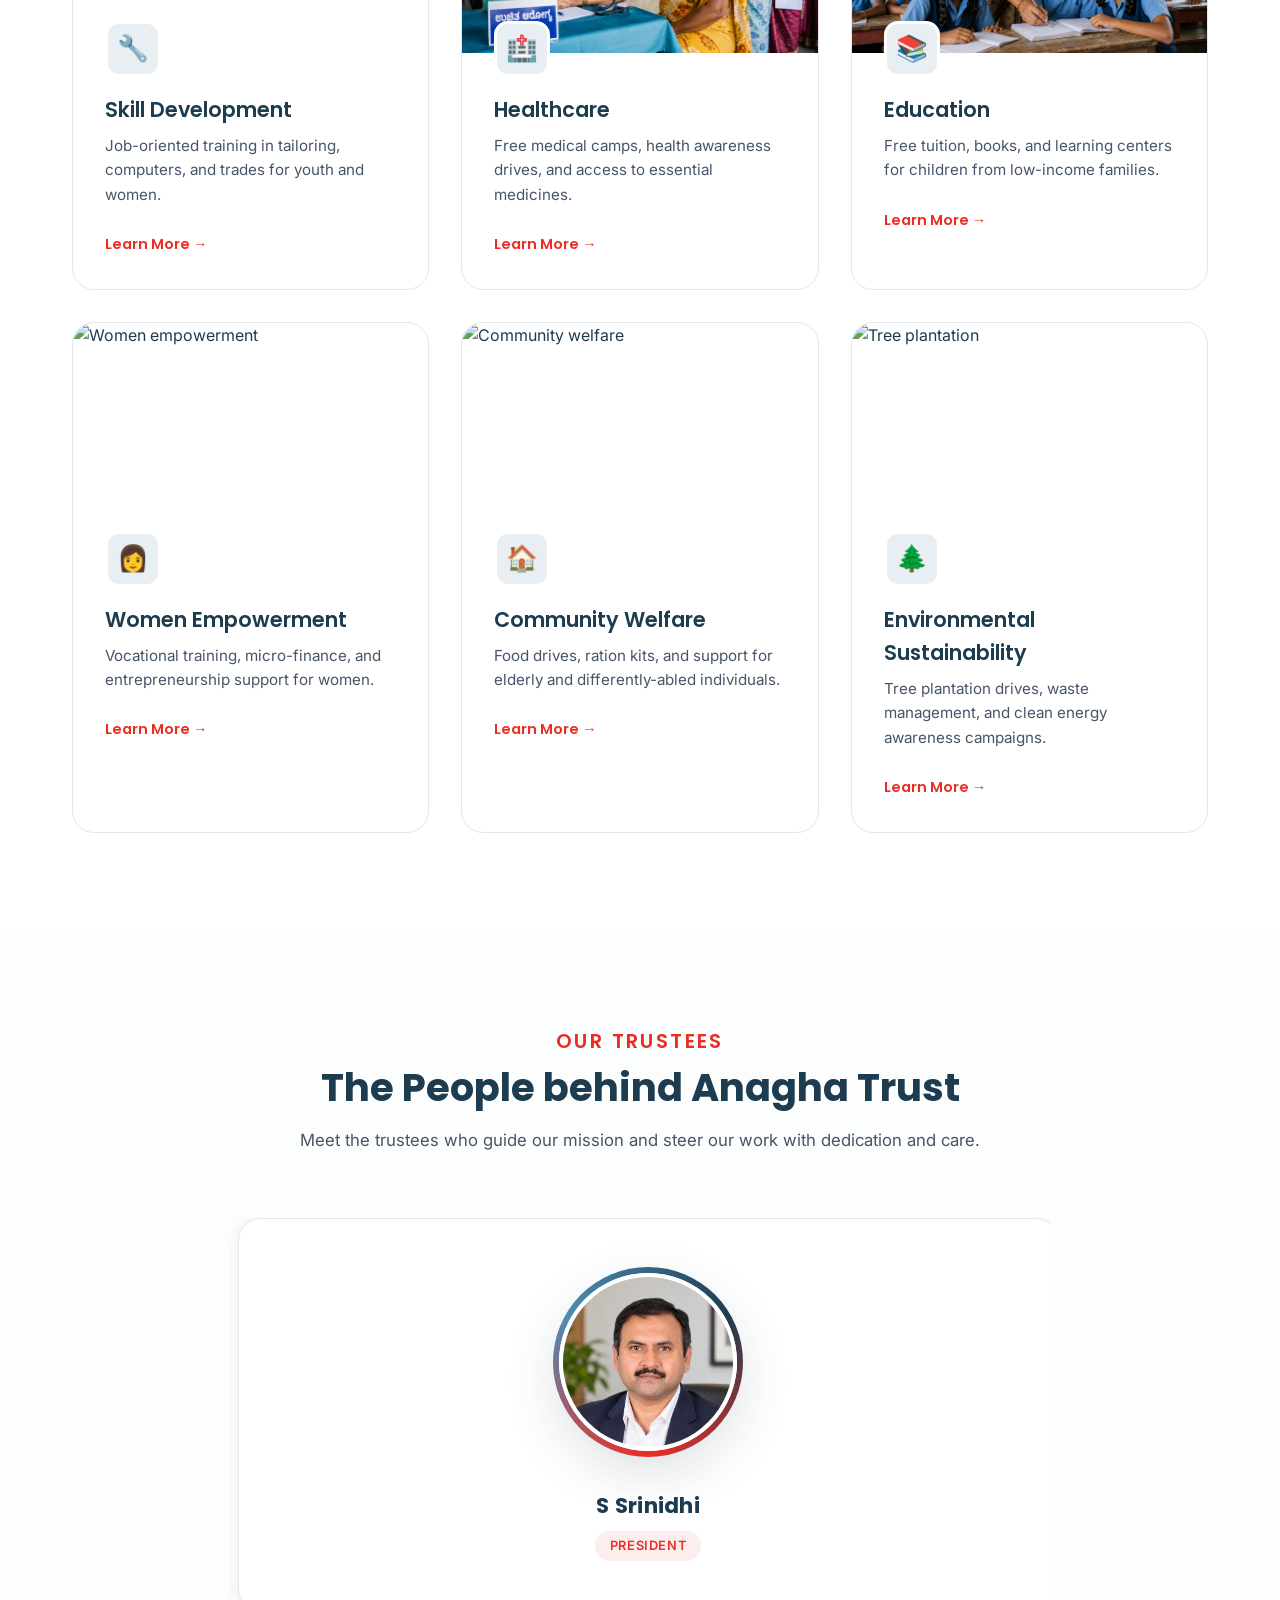
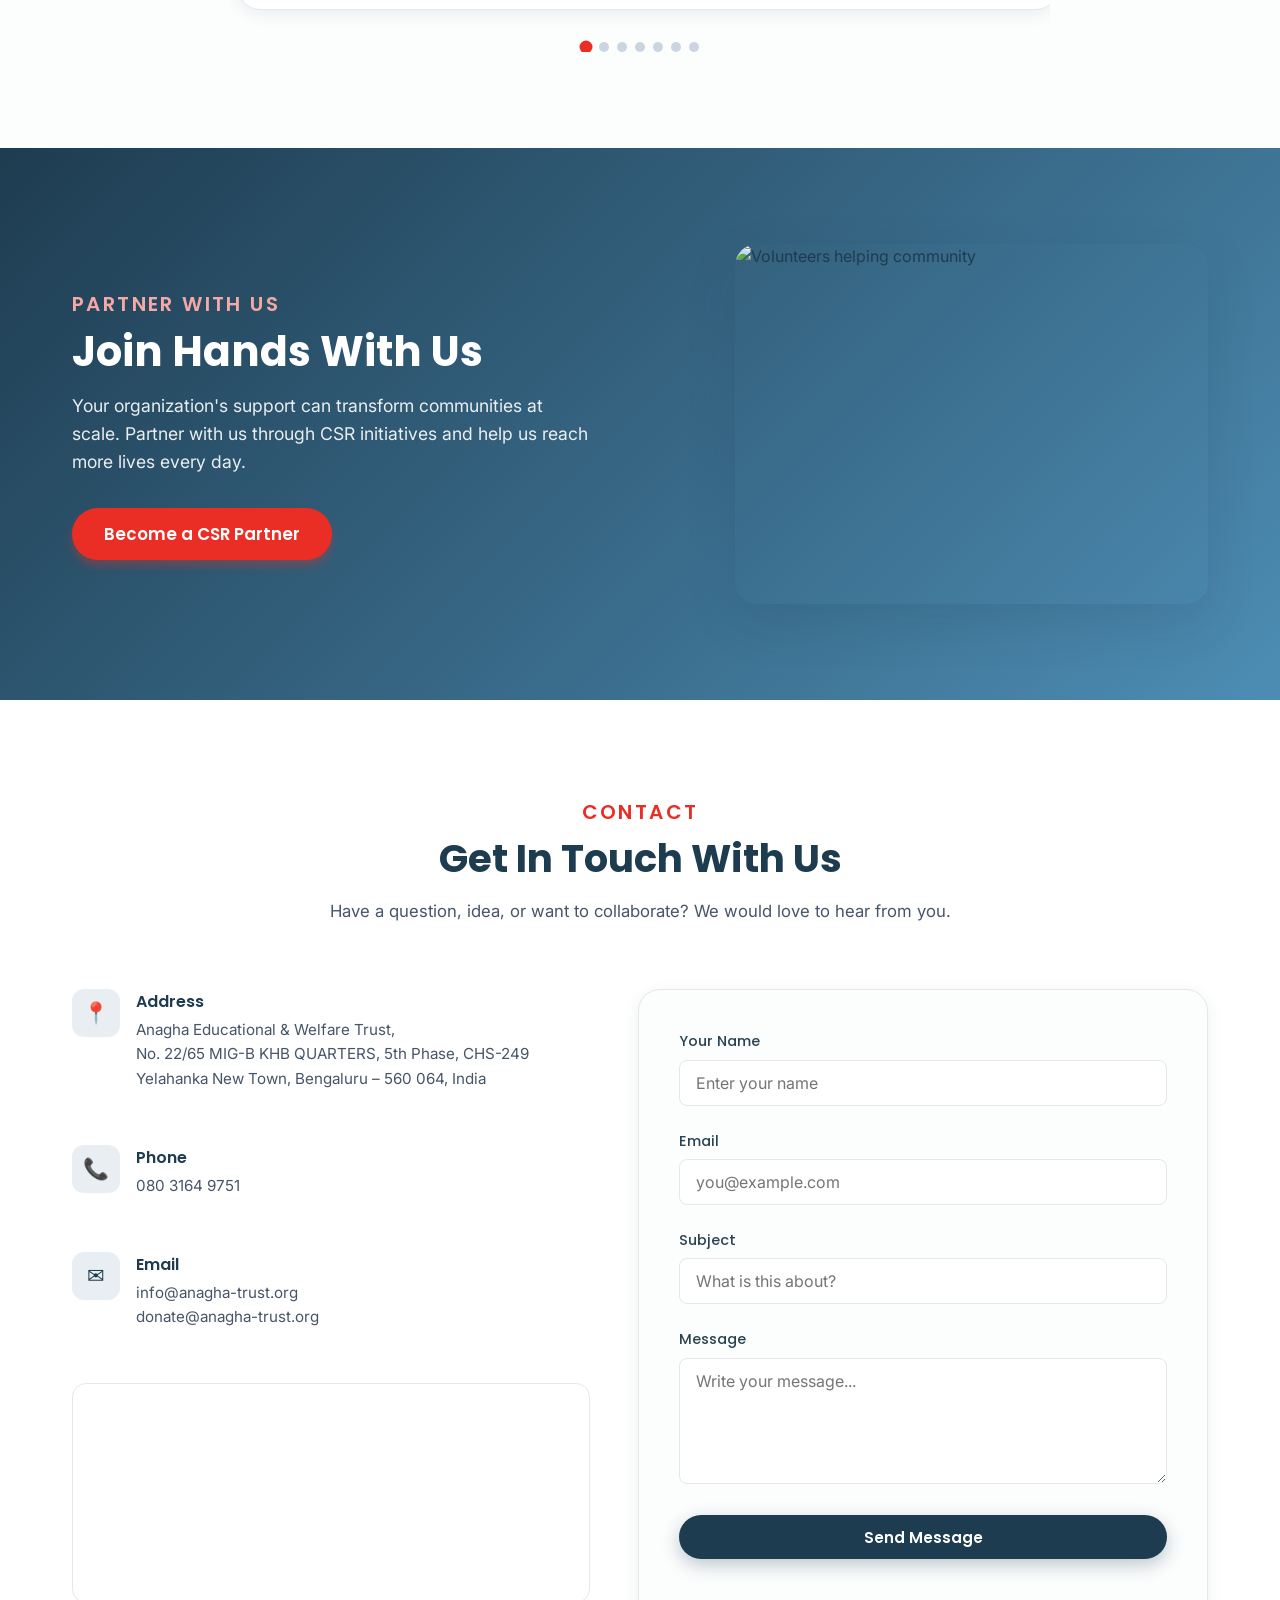
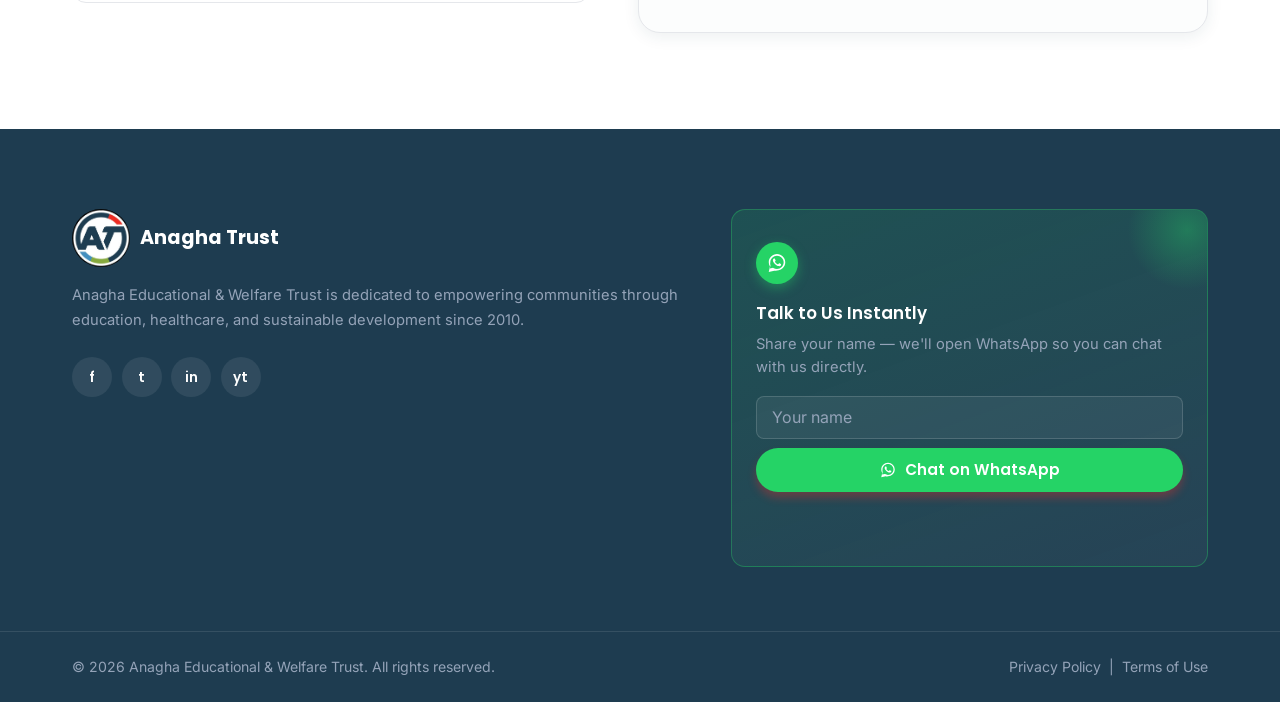
==== commit 712cd010: "commited all files" ====
--- a/index.html
+++ b/index.html
@@ -587,7 +587,7 @@
       <div class="container">
         <div class="section-head">
           <p class="section-head__eyebrow">Our Trustees</p>
-          <h2 class="section-head__title">The People forward Anagha Trust</h2>
+          <h2 class="section-head__title">The People behind Anagha Trust</h2>
           <p class="section-head__text">
             Meet the trustees who guide our mission and steer our work with
             dedication and care.
--- a/style.css
+++ b/style.css
@@ -797,7 +797,9 @@
   margin-bottom: var(--space-2);
   position: relative;
   border: 3px solid var(--card);
-  transition: transform var(--transition), background var(--transition);
+  transition:
+    transform var(--transition),
+    background var(--transition);
 }
 .program-card:hover .program-card__icon {
   transform: scale(1.08);
@@ -1079,7 +1081,9 @@
   border-radius: var(--radius-lg);
   box-shadow: var(--shadow);
   margin: 0 var(--space-1);
-  transition: box-shadow var(--transition), transform var(--transition);
+  transition:
+    box-shadow var(--transition),
+    transform var(--transition);
 }
 .testimonial:hover {
   box-shadow: var(--shadow-lg);
@@ -1146,6 +1150,7 @@
 .testimonial__role {
   margin-top: 0.4rem;
 }
+
 .testimonial__role span {
   display: inline-block;
   font-size: 0.8rem;
